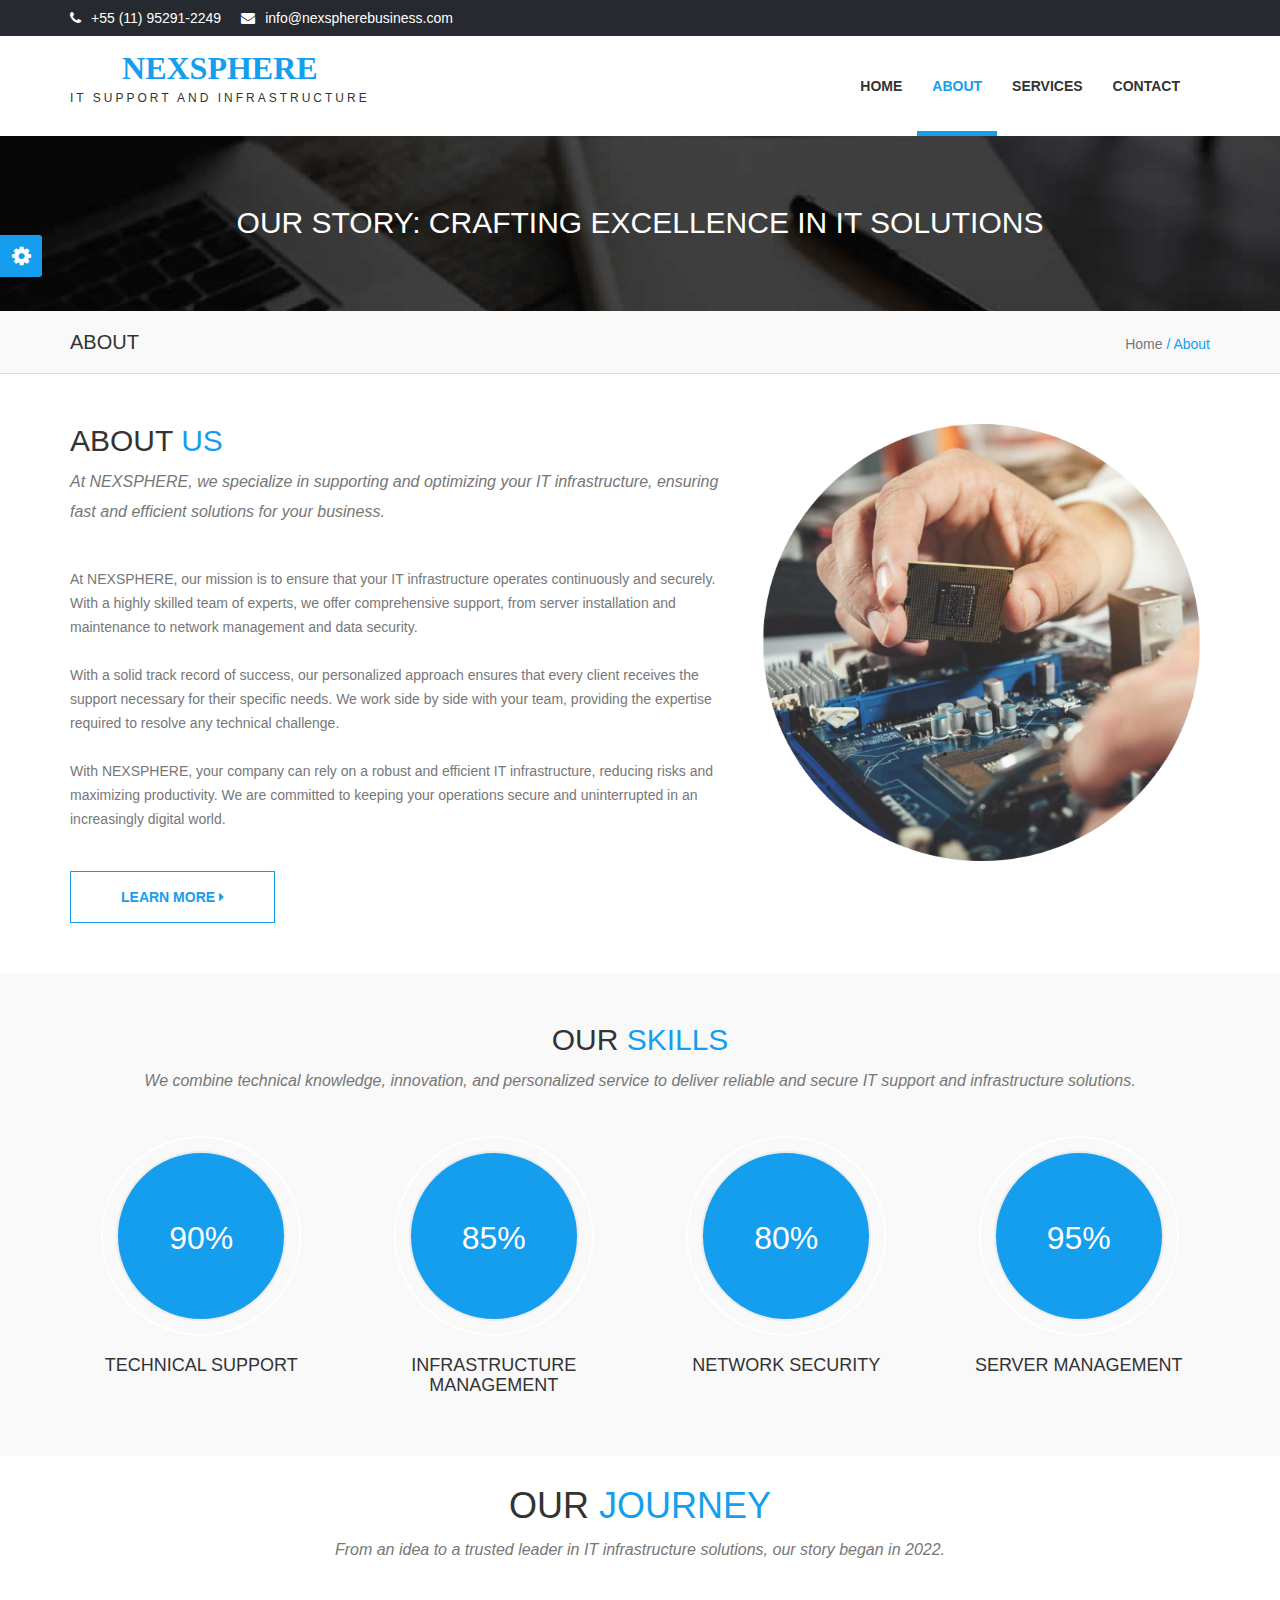
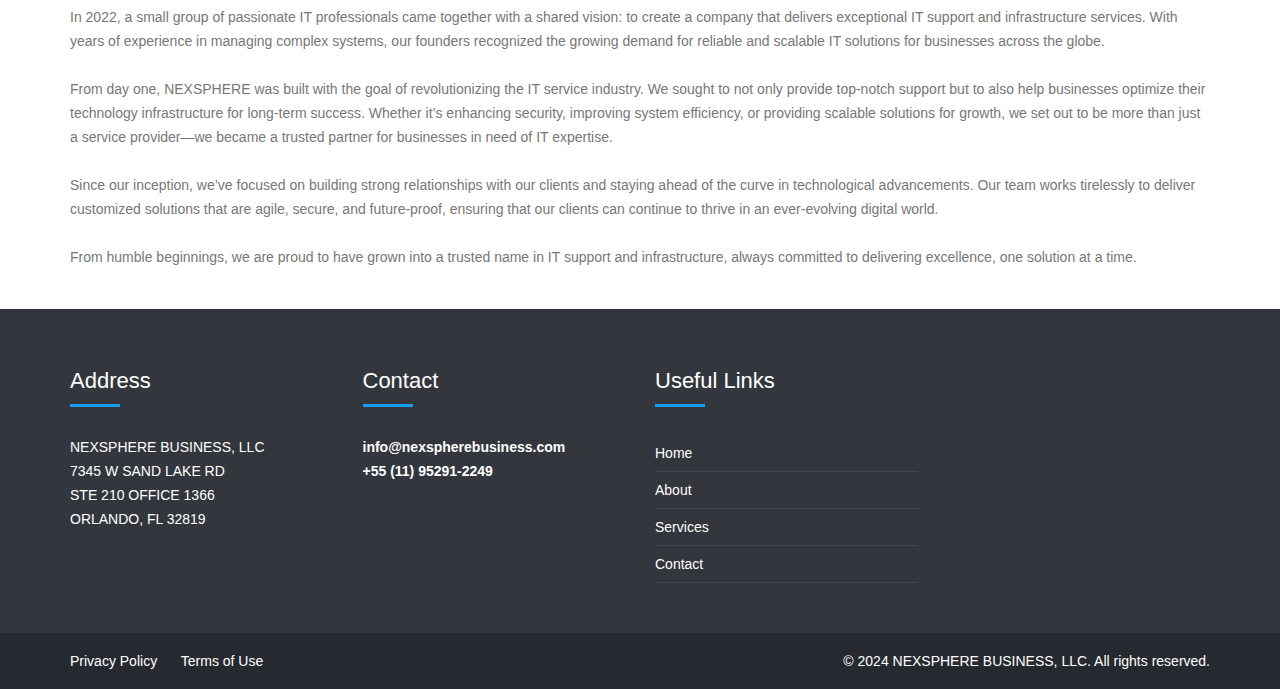
==== about.html @ b178da8b "Add files via upload" ====
<!DOCTYPE html>
<html>

<head>
    <meta charset="utf-8">
    <meta http-equiv="X-UA-Compatible" content="IE=edge">
    <title>About</title>
    <meta content="width=device-width, initial-scale=1, maximum-scale=1, user-scalable=no" name="viewport">
    <link rel="stylesheet" href="https://cdnjs.cloudflare.com/ajax/libs/font-awesome/4.5.0/css/font-awesome.min.css">
    <link rel="stylesheet" href="scss/main.css">
    <link rel="stylesheet" href="scss/skin.css">

    <script src="https://ajax.googleapis.com/ajax/libs/jquery/3.2.1/jquery.min.js"></script>
    <script src="http://netdna.bootstrapcdn.com/bootstrap/3.3.1/js/bootstrap.min.js"></script>
    <script src="./script/index.js"></script>

</head>

<body id="wrapper">

    <section id="top-header">
        <div class="container">
            <div class="row">
                <div class="col-md-6 col-sm-6 col-xs-12 top-header-links">
                    <ul class="contact_links">
                        <li><i class="fa fa-phone"></i><a href="#">+55 (11) 95291-2249</a></li>
                        <li><i class="fa fa-envelope"></i><a href="#">info@nexspherebusiness.com</a></li>
                    </ul>
                </div>
            </div>
        </div>
    </section>

    <header>
        <nav class="navbar navbar-inverse">
            <div class="container">
                <div class="navbar-header">
                    <button type="button" class="navbar-toggle collapsed" data-toggle="collapse" data-target="#navbar" aria-expanded="false" aria-controls="navbar">
                        <span class="sr-only">Toggle navigation</span>
                        <span class="icon-bar"></span>
                        <span class="icon-bar"></span>
                        <span class="icon-bar"></span>
                    </button>
                    <a class="navbar-brand" href="#">
                        <h1>NEXSPHERE</h1><span>IT Support and Infrastructure</span></a>
                </div>
                <div id="navbar" class="collapse navbar-collapse navbar-right">
                        <ul class="nav navbar-nav">
                            <li><a href="index.html">Home</a></li>
                            <li class="active"><a href="#">About</a></li>
                            <li><a href="services.html">Services</a></li>
                            <li><a href="contact.html">Contact</a></li>
                        </ul>
                </div>
            </div>
        </nav>
    </header>

    <section id="top_banner">
        <div class="banner">
            <div class="inner text-center">
                <h2>Our Story: Crafting Excellence in IT Solutions</h2>
            </div>
        </div>
        <div class="page_info">
            <div class="container">
                <div class="row">
                    <div class="col-md-8 col-sm-8 col-xs-6">
                        <h4>About</h4>
                    </div>
                    <div class="col-md-4 col-sm-4 col-xs-6" style="text-align:right;">Home<span class="sep"> / </span><span class="current"> About</span></div>
                </div>
            </div>
        </div>
    </section>

    <section id="about-page-section-3">
        <div class="container">
            <div class="row">
                <div class="col-xs-12 col-sm-6 col-md-6 col-lg-7 text-align">
                    <div class="section-heading">
                        <h2>About <span>Us</span></h2>
                        <p class="subheading">At NEXSPHERE, we specialize in supporting and optimizing your IT infrastructure, ensuring fast and efficient solutions for your business.</p>
                    </div>
                    <p>
                        At NEXSPHERE, our mission is to ensure that your IT infrastructure operates continuously and securely. With a highly skilled team of experts, we offer comprehensive support, from server installation and maintenance to network management and data security.

                        <br><br> With a solid track record of success, our personalized approach ensures that every client receives the support necessary for their specific needs. We work side by side with your team, providing the expertise required to resolve any technical challenge.

                        <br><br> With NEXSPHERE, your company can rely on a robust and efficient IT infrastructure, reducing risks and maximizing productivity. We are committed to keeping your operations secure and uninterrupted in an increasingly digital world.
                    </p>
                    <button type="button" class="btn btn-primary slide">Learn More <i class="fa fa-caret-right"></i></button>
                </div>
                <div class="col-xs-12 col-sm-6 col-md-6 col-lg-5">
                    <img height="" width="auto" src="img/keyboard.png" class="attachment-full img-responsive" alt="">
                </div>
            </div>
        </div>
    </section>

    <section id="skills">
        <div class="titlebar">
            <div class="container">
                <div class="row">
                    <div class="col-lg-12 xol-md-12 col-sm-12 col-xs-12">
                        <div class="section-heading text-center">
                            <h2>Our <span>Skills</span></h2>
                            <p class="subheading">We combine technical knowledge, innovation, and personalized service to deliver reliable and secure IT support and infrastructure solutions.</p>
                        </div>

                        <div class="row">
                            <div class="col-md-3 col-sm-6 col-xs-6 block mybox">
                                <div class="progress color progress-bar-1">
                                    <span class="progress-left">
                                        <span class="progress-bar"></span>
                                    </span>
                                    <span class="progress-right">
                                        <span class="progress-bar"></span>
                                    </span>
                                    <div class="progress-value">90%</div>
                                </div>
                                <div class="progress-title">
                                    <h5>Technical Support</h5>
                                </div>
                            </div>

                            <div class="col-md-3 col-sm-6 col-xs-6 block mybox">
                                <div class="progress color progress-bar-2">
                                    <span class="progress-left">
                                        <span class="progress-bar"></span>
                                    </span>
                                    <span class="progress-right">
                                        <span class="progress-bar"></span>
                                    </span>
                                    <div class="progress-value">85%</div>
                                </div>
                                <div class="progress-title">
                                    <h5>Infrastructure Management</h5>
                                </div>
                            </div>
                            <div class="col-md-3 col-sm-6 col-xs-6 block mybox">
                                <div class="progress color progress-bar-3">
                                    <span class="progress-left">
                                        <span class="progress-bar"></span>
                                    </span>
                                    <span class="progress-right">
                                        <span class="progress-bar"></span>
                                    </span>
                                    <div class="progress-value">80%</div>
                                </div>
                                <div class="progress-title">
                                    <h5>Network Security</h5>
                                </div>
                            </div>

                            <div class="col-md-3 col-sm-6 col-xs-6 block mybox">
                                <div class="progress color progress-bar-4">
                                    <span class="progress-left">
                                        <span class="progress-bar"></span>
                                    </span>
                                    <span class="progress-right">
                                        <span class="progress-bar"></span>
                                    </span>
                                    <div class="progress-value">95%</div>
                                </div>
                                <div class="progress-title">
                                    <h5>Server Management</h5>
                                </div>
                            </div>
                        </div>
                    </div>
                </div>
                <section id="our-journey">
                    <div class="container">
                        <div class="row">
                        </div>
                    </div>
                </section>
            </div>
        </div>
    </section>
	<section id="our-journey">
    <div class="container">
        <div class="row">
		<div class="col-lg-12 col-md-12 col-sm-12 col-xs-12" style="margin-top: 30px;">
			<div class="section-heading text-center">
				<h1>Our <span>Journey</span></h1>
				<p class="subheading">From an idea to a trusted leader in IT infrastructure solutions, our story began in 2022.</p>
			</div>
		</div>
        </div>
        <div class="row">
            <div class="col-md-12" style="margin-bottom: 30px;">
                <p>
                    In 2022, a small group of passionate IT professionals came together with a shared vision: to create a company that delivers exceptional IT support and infrastructure services. With years of experience in managing complex systems, our founders recognized the growing demand for reliable and scalable IT solutions for businesses across the globe.

                    <br><br> From day one, NEXSPHERE was built with the goal of revolutionizing the IT service industry. We sought to not only provide top-notch support but to also help businesses optimize their technology infrastructure for long-term success. Whether it’s enhancing security, improving system efficiency, or providing scalable solutions for growth, we set out to be more than just a service provider—we became a trusted partner for businesses in need of IT expertise.

                    <br><br> Since our inception, we’ve focused on building strong relationships with our clients and staying ahead of the curve in technological advancements. Our team works tirelessly to deliver customized solutions that are agile, secure, and future-proof, ensuring that our clients can continue to thrive in an ever-evolving digital world.

                    <br><br> From humble beginnings, we are proud to have grown into a trusted name in IT support and infrastructure, always committed to delivering excellence, one solution at a time.
                </p>
            </div>
        </div>
    </div>
</section>


    <section id="footer">
        <div class="container">
            <div class="row">
                <div class="col-md-3 col-sm-3 col-xs-12 block">
                    <div class="footer-block">
                        <h4>Address</h4>
                        <hr/>
                        <p>NEXSPHERE BUSINESS, LLC</br>7345 W SAND LAKE RD</br>
STE 210 OFFICE 1366</br>
ORLANDO, FL 32819

                        </p>
                    </div>
                </div>

                <div class="col-md-3 col-sm-3 col-xs-12 block">
                    <div class="footer-block">
                        <h4>Contact</h4>
                        <hr/>
                        <p><strong>info@nexspherebusiness.com </br>+55 (11) 95291-2249</strong></p>

                    </div>
                </div>
				
				<div class="col-md-3 col-sm-3 col-xs-12 block">
                    <div class="footer-block">
                        <h4>Useful Links</h4>
                        <hr/>
                        <ul class="footer-links">
                            <li><a href="#">Home</a></li>
                            <li><a href="#">About</a></li>
                            <li><a href="#">Services</a></li>
                            <li><a href="#">Contact</a></li>
                        </ul>
                    </div>
                </div>

            </div>
        </div>


    </section>

    <section id="bottom-footer">
        <div class="container">
            <div class="row">
                <div class="col-md-6 col-sm-6 col-xs-12 btm-footer-links">
                    <a href="privacy policy.html">Privacy Policy</a>
                    <a href="terms of use.html">Terms of Use</a>
                </div>
                <div class="col-md-6 col-sm-6 col-xs-12 copyright">
                    © 2024 NEXSPHERE BUSINESS, LLC. All rights reserved.
                </div>
            </div>
        </div>
    </section>

    <div id="panel">
        <div id="panel-admin">
            <div class="panel-admin-box">
                <div id="tootlbar_colors">
                    <button class="color" style="background-color:#1abac8;" onclick="mytheme(0)"></button>
                    <button class="color" style="background-color:#ff8a00;" onclick="mytheme(1)"> </button>
                    <button class="color" style="background-color:#b4de50;" onclick="mytheme(2)"> </button>
                    <button class="color" style="background-color:#e54e53;" onclick="mytheme(3)"> </button>
                    <button class="color" style="background-color:#1abc9c;" onclick="mytheme(4)"> </button>
                    <button class="color" style="background-color:#159eee;" onclick="mytheme(5)"> </button>
                </div>
            </div>

        </div>
        <a class="open" href="#"><span><i class="fa fa-gear fa-spin"></i></span></a>
    </div>

</body>

</html>
---- scss/skin.css ----
/******************* CYAN THEME *******************/
body.cyan span {
	color: #1abac8;
}
body.cyan .btn-primary {
	padding: 15px 50px;
	border-radius: 0px;
	font-weight: bold;
	text-transform: uppercase;
	color: #1abac8;
	background-color: #fff;
	border-color: #1abac8;
	background: none;
}
body.cyan .btn-primary:focus, body.cyan .btn-primary.focus {
	color: #1abac8;
	background-color: #e6e6e6;
	border-color: #0b5157;
}
body.cyan .btn-primary:hover {
	color: #1abac8;
	background-color: #e6e6e6;
	border-color: #138892;
}
body.cyan .btn-primary:active, body.cyan .btn-primary.active, .open > body.cyan .btn-primary.dropdown-toggle {
	color: #1abac8;
	background-color: #e6e6e6;
	border-color: #138892;
}
body.cyan .btn-primary:active:hover, body.cyan .btn-primary:active:focus, body.cyan .btn-primary:active.focus, body.cyan .btn-primary.active:hover, body.cyan .btn-primary.active:focus, body.cyan .btn-primary.active.focus, .open > body.cyan .btn-primary.dropdown-toggle:hover, .open > body.cyan .btn-primary.dropdown-toggle:focus, .open > body.cyan .btn-primary.dropdown-toggle.focus {
	color: #1abac8;
	background-color: #d4d4d4;
	border-color: #0b5157;
}
body.cyan .btn-primary:active, body.cyan .btn-primary.active, .open > body.cyan .btn-primary.dropdown-toggle {
	background-image: none;
}
body.cyan .btn-primary.disabled:hover, body.cyan .btn-primary.disabled:focus, body.cyan .btn-primary.disabled.focus, body.cyan .btn-primary[disabled]:hover, body.cyan .btn-primary[disabled]:focus, body.cyan .btn-primary[disabled].focus, fieldset[disabled] body.cyan .btn-primary:hover, fieldset[disabled] body.cyan .btn-primary:focus, fieldset[disabled] body.cyan .btn-primary.focus {
	background-color: #fff;
	border-color: #1abac8;
}
body.cyan .btn-primary .badge {
	color: #fff;
	background-color: #1abac8;
}
body.cyan .btn-primary:hover, body.cyan .btn-primary:focus, body.cyan .btn-primary:active {
	color: #fff;
	background-color: #1abac8;
	border-color: #1abac8;
	transition: 0.25s;
}
body.cyan .btn-primary:hover:focus, body.cyan .btn-primary:hover.focus, body.cyan .btn-primary:focus:focus, body.cyan .btn-primary:focus.focus, body.cyan .btn-primary:active:focus, body.cyan .btn-primary:active.focus {
	color: #fff;
	background-color: #14909b;
	border-color: #0b5157;
}
body.cyan .btn-primary:hover:hover, body.cyan .btn-primary:focus:hover, body.cyan .btn-primary:active:hover {
	color: #fff;
	background-color: #14909b;
	border-color: #138892;
}
body.cyan .btn-primary:hover:active, body.cyan .btn-primary:hover.active, .open > body.cyan .btn-primary:hover.dropdown-toggle, body.cyan .btn-primary:focus:active, body.cyan .btn-primary:focus.active, .open > body.cyan .btn-primary:focus.dropdown-toggle, body.cyan .btn-primary:active:active, body.cyan .btn-primary:active.active, .open > body.cyan .btn-primary:active.dropdown-toggle {
	color: #fff;
	background-color: #14909b;
	border-color: #138892;
}
body.cyan .btn-primary:hover:active:hover, body.cyan .btn-primary:hover:active:focus, body.cyan .btn-primary:hover:active.focus, body.cyan .btn-primary:hover.active:hover, body.cyan .btn-primary:hover.active:focus, body.cyan .btn-primary:hover.active.focus, .open > body.cyan .btn-primary:hover.dropdown-toggle:hover, .open > body.cyan .btn-primary:hover.dropdown-toggle:focus, .open > body.cyan .btn-primary:hover.dropdown-toggle.focus, body.cyan .btn-primary:focus:active:hover, body.cyan .btn-primary:focus:active:focus, body.cyan .btn-primary:focus:active.focus, body.cyan .btn-primary:focus.active:hover, body.cyan .btn-primary:focus.active:focus, body.cyan .btn-primary:focus.active.focus, .open > body.cyan .btn-primary:focus.dropdown-toggle:hover, .open > body.cyan .btn-primary:focus.dropdown-toggle:focus, .open > body.cyan .btn-primary:focus.dropdown-toggle.focus, body.cyan .btn-primary:active:active:hover, body.cyan .btn-primary:active:active:focus, body.cyan .btn-primary:active:active.focus, body.cyan .btn-primary:active.active:hover, body.cyan .btn-primary:active.active:focus, body.cyan .btn-primary:active.active.focus, .open > body.cyan .btn-primary:active.dropdown-toggle:hover, .open > body.cyan .btn-primary:active.dropdown-toggle:focus, .open > body.cyan .btn-primary:active.dropdown-toggle.focus {
	color: #fff;
	background-color: #10737b;
	border-color: #0b5157;
}
body.cyan .btn-primary:hover:active, body.cyan .btn-primary:hover.active, .open > body.cyan .btn-primary:hover.dropdown-toggle, body.cyan .btn-primary:focus:active, body.cyan .btn-primary:focus.active, .open > body.cyan .btn-primary:focus.dropdown-toggle, body.cyan .btn-primary:active:active, body.cyan .btn-primary:active.active, .open > body.cyan .btn-primary:active.dropdown-toggle {
	background-image: none;
}
body.cyan .btn-primary:hover.disabled:hover, body.cyan .btn-primary:hover.disabled:focus, body.cyan .btn-primary:hover.disabled.focus, body.cyan .btn-primary:hover[disabled]:hover, body.cyan .btn-primary:hover[disabled]:focus, body.cyan .btn-primary:hover[disabled].focus, fieldset[disabled] body.cyan .btn-primary:hover:hover, fieldset[disabled] body.cyan .btn-primary:hover:focus, fieldset[disabled] body.cyan .btn-primary:hover.focus, body.cyan .btn-primary:focus.disabled:hover, body.cyan .btn-primary:focus.disabled:focus, body.cyan .btn-primary:focus.disabled.focus, body.cyan .btn-primary:focus[disabled]:hover, body.cyan .btn-primary:focus[disabled]:focus, body.cyan .btn-primary:focus[disabled].focus, fieldset[disabled] body.cyan .btn-primary:focus:hover, fieldset[disabled] body.cyan .btn-primary:focus:focus, fieldset[disabled] body.cyan .btn-primary:focus.focus, body.cyan .btn-primary:active.disabled:hover, body.cyan .btn-primary:active.disabled:focus, body.cyan .btn-primary:active.disabled.focus, body.cyan .btn-primary:active[disabled]:hover, body.cyan .btn-primary:active[disabled]:focus, body.cyan .btn-primary:active[disabled].focus, fieldset[disabled] body.cyan .btn-primary:active:hover, fieldset[disabled] body.cyan .btn-primary:active:focus, fieldset[disabled] body.cyan .btn-primary:active.focus {
	background-color: #1abac8;
	border-color: #1abac8;
}
body.cyan .btn-primary:hover .badge, body.cyan .btn-primary:focus .badge, body.cyan .btn-primary:active .badge {
	color: #1abac8;
	background-color: #fff;
}
body.cyan .btn-primary:hover:hover, body.cyan .btn-primary:hover:focus, body.cyan .btn-primary:hover.focus, body.cyan .btn-primary:focus:hover, body.cyan .btn-primary:focus:focus, body.cyan .btn-primary:focus.focus, body.cyan .btn-primary:active:hover, body.cyan .btn-primary:active:focus, body.cyan .btn-primary:active.focus {
	color: #fff;
	text-decoration: none;
}
body.cyan .btn-primary:hover i, body.cyan .btn-primary:focus i, body.cyan .btn-primary:active i {
	color: #fff;
}
body.cyan .btn-default {
	padding: 15px 50px;
	border-radius: 0px;
	font-weight: bold;
	text-transform: uppercase;
	color: #fff;
	background-color: #1abac8;
	border-color: #1abac8;
}
body.cyan .btn-default:focus, body.cyan .btn-default.focus {
	color: #fff;
	background-color: #14909b;
	border-color: #0b5157;
}
body.cyan .btn-default:hover {
	color: #fff;
	background-color: #14909b;
	border-color: #138892;
}
body.cyan .btn-default:active, body.cyan .btn-default.active, .open > body.cyan .btn-default.dropdown-toggle {
	color: #fff;
	background-color: #14909b;
	border-color: #138892;
}
body.cyan .btn-default:active:hover, body.cyan .btn-default:active:focus, body.cyan .btn-default:active.focus, body.cyan .btn-default.active:hover, body.cyan .btn-default.active:focus, body.cyan .btn-default.active.focus, .open > body.cyan .btn-default.dropdown-toggle:hover, .open > body.cyan .btn-default.dropdown-toggle:focus, .open > body.cyan .btn-default.dropdown-toggle.focus {
	color: #fff;
	background-color: #10737b;
	border-color: #0b5157;
}
body.cyan .btn-default:active, body.cyan .btn-default.active, .open > body.cyan .btn-default.dropdown-toggle {
	background-image: none;
}
body.cyan .btn-default.disabled:hover, body.cyan .btn-default.disabled:focus, body.cyan .btn-default.disabled.focus, body.cyan .btn-default[disabled]:hover, body.cyan .btn-default[disabled]:focus, body.cyan .btn-default[disabled].focus, fieldset[disabled] body.cyan .btn-default:hover, fieldset[disabled] body.cyan .btn-default:focus, fieldset[disabled] body.cyan .btn-default.focus {
	background-color: #1abac8;
	border-color: #1abac8;
}
body.cyan .btn-default .badge {
	color: #1abac8;
	background-color: #fff;
}
body.cyan .btn-default i {
	color: #fff;
}
body.cyan .btn-default:hover {
	color: #fff;
	background-color: #1abac8;
	border-color: #1abac8;
	transition: 0.25s;
}
body.cyan .btn-default:hover:focus, body.cyan .btn-default:hover.focus {
	color: #fff;
	background-color: #14909b;
	border-color: #0b5157;
}
body.cyan .btn-default:hover:hover {
	color: #fff;
	background-color: #14909b;
	border-color: #138892;
}
body.cyan .btn-default:hover:active, body.cyan .btn-default:hover.active, .open > body.cyan .btn-default:hover.dropdown-toggle {
	color: #fff;
	background-color: #14909b;
	border-color: #138892;
}
body.cyan .btn-default:hover:active:hover, body.cyan .btn-default:hover:active:focus, body.cyan .btn-default:hover:active.focus, body.cyan .btn-default:hover.active:hover, body.cyan .btn-default:hover.active:focus, body.cyan .btn-default:hover.active.focus, .open > body.cyan .btn-default:hover.dropdown-toggle:hover, .open > body.cyan .btn-default:hover.dropdown-toggle:focus, .open > body.cyan .btn-default:hover.dropdown-toggle.focus {
	color: #fff;
	background-color: #10737b;
	border-color: #0b5157;
}
body.cyan .btn-default:hover:active, body.cyan .btn-default:hover.active, .open > body.cyan .btn-default:hover.dropdown-toggle {
	background-image: none;
}
body.cyan .btn-default:hover.disabled:hover, body.cyan .btn-default:hover.disabled:focus, body.cyan .btn-default:hover.disabled.focus, body.cyan .btn-default:hover[disabled]:hover, body.cyan .btn-default:hover[disabled]:focus, body.cyan .btn-default:hover[disabled].focus, fieldset[disabled] body.cyan .btn-default:hover:hover, fieldset[disabled] body.cyan .btn-default:hover:focus, fieldset[disabled] body.cyan .btn-default:hover.focus {
	background-color: #1abac8;
	border-color: #1abac8;
}
body.cyan .btn-default:hover .badge {
	color: #1abac8;
	background-color: #fff;
}
body.cyan .btn-default:hover:hover, body.cyan .btn-default:hover:focus, body.cyan .btn-default:hover.focus {
	color: #777777;
	text-decoration: none;
}
body.cyan .btn-default:hover i {
	color: #777777;
}
body.cyan .fillbtn:hover, body.cyan .fillbtn:focus {
	box-shadow: inset 0 0 0 2em #1abac8;
}
body.cyan .slide:hover, body.cyan .slide:focus {
	box-shadow: inset 15.5em 0 0 0 #1abac8;
}
body.cyan .btn-primary:focus, body.cyan .btn-primary.focus {
	color: #fff;
	background-color: #1abac8;
	border-color: #1abac8;
}
body.cyan #top-header ul.contact_links a:hover {
	color: #1abac8;
}
body.cyan #top-header ul.social_links i:hover {
	color: #1abac8;
}
body.cyan .navbar-brand h1 {
	color: #1abac8 !important;
}
body.cyan .navbar-brand span {
	color: #333333 !important;
}
body.cyan .navbar-inverse .navbar-toggle:hover, body.cyan .navbar-inverse .navbar-toggle:focus {
	background-color: #fff;
}
body.cyan .navbar-inverse .navbar-toggle {
	border-color: #1abac8;
}
body.cyan .navbar-inverse .navbar-toggle .icon-bar {
	background-color: #1abac8;
}
body.cyan i {
	color: #1abac8;
}
body.cyan .btn-default:hover {
	color: #fff;
	background-color: #1abac8;
	border-color: #1abac8;
}
body.cyan .btn-default:hover:focus, body.cyan .btn-default:hover.focus {
	color: #fff;
	background-color: #14909b;
	border-color: #0b5157;
}
body.cyan .btn-default:hover:hover {
	color: #fff;
	background-color: #14909b;
	border-color: #138892;
}
body.cyan .btn-default:hover:active, body.cyan .btn-default:hover.active, .open > body.cyan .btn-default:hover.dropdown-toggle {
	color: #fff;
	background-color: #14909b;
	border-color: #138892;
}
body.cyan .btn-default:hover:active:hover, body.cyan .btn-default:hover:active:focus, body.cyan .btn-default:hover:active.focus, body.cyan .btn-default:hover.active:hover, body.cyan .btn-default:hover.active:focus, body.cyan .btn-default:hover.active.focus, .open > body.cyan .btn-default:hover.dropdown-toggle:hover, .open > body.cyan .btn-default:hover.dropdown-toggle:focus, .open > body.cyan .btn-default:hover.dropdown-toggle.focus {
	color: #fff;
	background-color: #10737b;
	border-color: #0b5157;
}
body.cyan .btn-default:hover:active, body.cyan .btn-default:hover.active, .open > body.cyan .btn-default:hover.dropdown-toggle {
	background-image: none;
}
body.cyan .btn-default:hover.disabled:hover, body.cyan .btn-default:hover.disabled:focus, body.cyan .btn-default:hover.disabled.focus, body.cyan .btn-default:hover[disabled]:hover, body.cyan .btn-default:hover[disabled]:focus, body.cyan .btn-default:hover[disabled].focus, fieldset[disabled] body.cyan .btn-default:hover:hover, fieldset[disabled] body.cyan .btn-default:hover:focus, fieldset[disabled] body.cyan .btn-default:hover.focus {
	background-color: #1abac8;
	border-color: #1abac8;
}
body.cyan .btn-default:hover .badge {
	color: #1abac8;
	background-color: #fff;
}
body.cyan .btn-default:hover:hover, body.cyan .btn-default:hover:focus, body.cyan .btn-default:hover.focus {
	color: #777777;
	background-color: #1abac8;
	text-decoration: none;
}
body.cyan .btn-primary:hover, body.cyan .btn-primary:focus, body.cyan .btn-primary:active {
	color: #fff;
	background-color: #1abac8;
	border-color: #1abac8;
}
body.cyan .btn-primary:hover:focus, body.cyan .btn-primary:hover.focus, body.cyan .btn-primary:focus:focus, body.cyan .btn-primary:focus.focus, body.cyan .btn-primary:active:focus, body.cyan .btn-primary:active.focus {
	color: #fff;
	background-color: #14909b;
	border-color: #0b5157;
}
body.cyan .btn-primary:hover:hover, body.cyan .btn-primary:focus:hover, body.cyan .btn-primary:active:hover {
	color: #fff;
	background-color: #14909b;
	border-color: #138892;
}
body.cyan .btn-primary:hover:active, body.cyan .btn-primary:hover.active, .open > body.cyan .btn-primary:hover.dropdown-toggle, body.cyan .btn-primary:focus:active, body.cyan .btn-primary:focus.active, .open > body.cyan .btn-primary:focus.dropdown-toggle, body.cyan .btn-primary:active:active, body.cyan .btn-primary:active.active, .open > body.cyan .btn-primary:active.dropdown-toggle {
	color: #fff;
	background-color: #14909b;
	border-color: #138892;
}
body.cyan .btn-primary:hover:active:hover, body.cyan .btn-primary:hover:active:focus, body.cyan .btn-primary:hover:active.focus, body.cyan .btn-primary:hover.active:hover, body.cyan .btn-primary:hover.active:focus, body.cyan .btn-primary:hover.active.focus, .open > body.cyan .btn-primary:hover.dropdown-toggle:hover, .open > body.cyan .btn-primary:hover.dropdown-toggle:focus, .open > body.cyan .btn-primary:hover.dropdown-toggle.focus, body.cyan .btn-primary:focus:active:hover, body.cyan .btn-primary:focus:active:focus, body.cyan .btn-primary:focus:active.focus, body.cyan .btn-primary:focus.active:hover, body.cyan .btn-primary:focus.active:focus, body.cyan .btn-primary:focus.active.focus, .open > body.cyan .btn-primary:focus.dropdown-toggle:hover, .open > body.cyan .btn-primary:focus.dropdown-toggle:focus, .open > body.cyan .btn-primary:focus.dropdown-toggle.focus, body.cyan .btn-primary:active:active:hover, body.cyan .btn-primary:active:active:focus, body.cyan .btn-primary:active:active.focus, body.cyan .btn-primary:active.active:hover, body.cyan .btn-primary:active.active:focus, body.cyan .btn-primary:active.active.focus, .open > body.cyan .btn-primary:active.dropdown-toggle:hover, .open > body.cyan .btn-primary:active.dropdown-toggle:focus, .open > body.cyan .btn-primary:active.dropdown-toggle.focus {
	color: #fff;
	background-color: #10737b;
	border-color: #0b5157;
}
body.cyan .btn-primary:hover:active, body.cyan .btn-primary:hover.active, .open > body.cyan .btn-primary:hover.dropdown-toggle, body.cyan .btn-primary:focus:active, body.cyan .btn-primary:focus.active, .open > body.cyan .btn-primary:focus.dropdown-toggle, body.cyan .btn-primary:active:active, body.cyan .btn-primary:active.active, .open > body.cyan .btn-primary:active.dropdown-toggle {
	background-image: none;
}
body.cyan .btn-primary:hover.disabled:hover, body.cyan .btn-primary:hover.disabled:focus, body.cyan .btn-primary:hover.disabled.focus, body.cyan .btn-primary:hover[disabled]:hover, body.cyan .btn-primary:hover[disabled]:focus, body.cyan .btn-primary:hover[disabled].focus, fieldset[disabled] body.cyan .btn-primary:hover:hover, fieldset[disabled] body.cyan .btn-primary:hover:focus, fieldset[disabled] body.cyan .btn-primary:hover.focus, body.cyan .btn-primary:focus.disabled:hover, body.cyan .btn-primary:focus.disabled:focus, body.cyan .btn-primary:focus.disabled.focus, body.cyan .btn-primary:focus[disabled]:hover, body.cyan .btn-primary:focus[disabled]:focus, body.cyan .btn-primary:focus[disabled].focus, fieldset[disabled] body.cyan .btn-primary:focus:hover, fieldset[disabled] body.cyan .btn-primary:focus:focus, fieldset[disabled] body.cyan .btn-primary:focus.focus, body.cyan .btn-primary:active.disabled:hover, body.cyan .btn-primary:active.disabled:focus, body.cyan .btn-primary:active.disabled.focus, body.cyan .btn-primary:active[disabled]:hover, body.cyan .btn-primary:active[disabled]:focus, body.cyan .btn-primary:active[disabled].focus, fieldset[disabled] body.cyan .btn-primary:active:hover, fieldset[disabled] body.cyan .btn-primary:active:focus, fieldset[disabled] body.cyan .btn-primary:active.focus {
	background-color: #1abac8;
	border-color: #1abac8;
}
body.cyan .btn-primary:hover .badge, body.cyan .btn-primary:focus .badge, body.cyan .btn-primary:active .badge {
	color: #1abac8;
	background-color: #fff;
}
body.cyan .btn-primary:hover:hover, body.cyan .btn-primary:hover:focus, body.cyan .btn-primary:hover.focus, body.cyan .btn-primary:focus:hover, body.cyan .btn-primary:focus:focus, body.cyan .btn-primary:focus.focus, body.cyan .btn-primary:active:hover, body.cyan .btn-primary:active:focus, body.cyan .btn-primary:active.focus {
	color: #fff;
	background-color: #1abac8;
	border-color: #1abac8;
	text-decoration: none;
}
body.cyan .section-heading span {
	color: #1abac8;
}
body.cyan .navbar-inverse .navbar-nav > li > a:hover, body.cyan .navbar-inverse .navbar-nav > li > a:focus {
	color: #1abac8;
	background-color: transparent;
	border-bottom-width: 5px;
	border-bottom-style: solid;
	border-bottom-color: #1abac8;
}
body.cyan .navbar-inverse .navbar-nav > .active > a, body.cyan .navbar-inverse .navbar-nav > .active > a:hover, body.cyan .navbar-inverse .navbar-nav > .active > a:focus {
	color: #1abac8;
	background-color: transparent;
	border-bottom-width: 5px;
	border-bottom-style: solid;
	border-bottom-color: #1abac8;
}
body.cyan #myCarousel .carousel-indicators .active {
	background-color: #1abac8;
	border-color: #1abac8;
}
body.cyan #features a.readmore {
	color: #1abac8;
	font-weight: bold;
	text-transform: uppercase;
}
body.cyan #process .process-block:hover .process-icon {
	background-color: #1abac8;
}
body.cyan #process .process-block:hover .process-icon-holder {
	border-color: #1abac8;
}
body.cyan #process .process-block:hover .process-border {
	border: 20px solid rgba(26, 186, 200, 0.2);
}
body.cyan #testimonial .user-info {
	display: inline-block;
}
body.cyan #testimonial .user-info p {
	color: #1abac8;
}
body.cyan #footer a:hover {
	color: #1abac8;
}
body.cyan #footer a:hover i {
	color: #1abac8;
}
body.cyan #footer .footer-block hr {
	background-color: #1abac8;
	width: 50px;
	height: 3px;
	border-top: 1px solid #34363e;
	margin-top: 0px;
	display: inline-block;
}
body.cyan #bottom-footer .copyright a {
	color: #1abac8;
}
body.cyan #bottom-footer .copyright a:hover {
	text-decoration: underline;
}
body.cyan #bottom-footer a:hover {
	color: #1abac8;
}
body.cyan #panel .open {
	background-color: #1abac8;
	display: block;
	width: 42px;
	border-radius: 0 3px 3px 0;
	height: 42px;
	float: right;
	font-size: 22px;
	top: 60px;
	right: -42px;
	z-index: 1000;
	position: absolute;
}
body.cyan #skills .progress.color .progress-bar {
	border-color: #1abac8;
}
body.cyan #skills .progress.color .progress-value {
	color: #fff;
	background-color: #1abac8;
}
body.cyan #skills .progress.progress-bar-1 .progress-left .progress-bar {
	animation: loading-2 1.5s linear forwards 1.8s;
}
body.cyan #skills .progress.progress-bar-2 .progress-left .progress-bar {
	animation: loading-3 1s linear forwards 1.8s;
}
body.cyan #skills .progress.progress-bar-3 .progress-left .progress-bar {
	animation: loading-4 0.4s linear forwards 1.8s;
}
body.cyan #skills .progress.progress-bar-4 .progress-left .progress-bar {
	animation: loading-5 1.2s linear forwards 1.8s;
}
body.cyan #team-member .qodef-circle-animate {
	background-color: #1abac8;
}
body.cyan #portfolio .portfolio-hover {
	background-color: #1abac8;
}
body.cyan #contact-page .submit-button {
	background: #1abac8;
}
body.cyan #faq .icon-circle {
	background: #1abac8;
}
body.cyan #faq .panel-title a:hover, body.cyan #faq .panel-title a:active {
	color: #1abac8;
}
body.cyan #features-page .iconbox-style.icon-color i.boxicon {
	color: #1abac8;
}
body.cyan #features-page .right-background {
	background-color: #1abac8;
}
body.cyan #features-page .right-background:before {
	right: -999em;
	background: #1abac8;
	content: '';
	display: block;
	position: absolute;
	width: 999em;
	top: 0;
	bottom: 0;
}
body.cyan #features-page .flip .icon-color.card .back {
	background: #1abac8;
}
body.cyan #features-page .divider5 {
	border-bottom-color: #1abac8;
}
body.cyan #features-page .feature-section-3-left {
	color: #1abac8;
}
body.cyan #features-page .feature-section-3-left h1 {
	color: #1abac8;
}
body.cyan #features-page .feature-section-3-right {
	background-color: #1abac8;
}
body.cyan #features-page .pricing-plan-2 {
	background-color: #1abac8;
}
body.cyan #features-page hr {
	background-color: #1abac8;
}
body.cyan #features-page .right-section {
	background-color: #1abac8;
}
body.cyan #login-reg .form-box .btn {
	background-color: #1abac8;
}
/******************* BLUE THEME *******************/
body.blue span {
	color: #159eee;
}
body.blue .btn-primary {
	padding: 15px 50px;
	border-radius: 0px;
	font-weight: bold;
	text-transform: uppercase;
	color: #159eee;
	background-color: #fff;
	border-color: #159eee;
	background: none;
}
body.blue .btn-primary:focus, body.blue .btn-primary.focus {
	color: #159eee;
	background-color: #e6e6e6;
	border-color: #09517b;
}
body.blue .btn-primary:hover {
	color: #159eee;
	background-color: #e6e6e6;
	border-color: #0d79b8;
}
body.blue .btn-primary:active, body.blue .btn-primary.active, .open > body.blue .btn-primary.dropdown-toggle {
	color: #159eee;
	background-color: #e6e6e6;
	border-color: #0d79b8;
}
body.blue .btn-primary:active:hover, body.blue .btn-primary:active:focus, body.blue .btn-primary:active.focus, body.blue .btn-primary.active:hover, body.blue .btn-primary.active:focus, body.blue .btn-primary.active.focus, .open > body.blue .btn-primary.dropdown-toggle:hover, .open > body.blue .btn-primary.dropdown-toggle:focus, .open > body.blue .btn-primary.dropdown-toggle.focus {
	color: #159eee;
	background-color: #d4d4d4;
	border-color: #09517b;
}
body.blue .btn-primary:active, body.blue .btn-primary.active, .open > body.blue .btn-primary.dropdown-toggle {
	background-image: none;
}
body.blue .btn-primary.disabled:hover, body.blue .btn-primary.disabled:focus, body.blue .btn-primary.disabled.focus, body.blue .btn-primary[disabled]:hover, body.blue .btn-primary[disabled]:focus, body.blue .btn-primary[disabled].focus, fieldset[disabled] body.blue .btn-primary:hover, fieldset[disabled] body.blue .btn-primary:focus, fieldset[disabled] body.blue .btn-primary.focus {
	background-color: #fff;
	border-color: #159eee;
}
body.blue .btn-primary .badge {
	color: #fff;
	background-color: #159eee;
}
body.blue .btn-primary:hover, body.blue .btn-primary:focus, body.blue .btn-primary:active {
	color: #fff;
	background-color: #159eee;
	border-color: #159eee;
	transition: 0.25s;
}
body.blue .btn-primary:hover:focus, body.blue .btn-primary:hover.focus, body.blue .btn-primary:focus:focus, body.blue .btn-primary:focus.focus, body.blue .btn-primary:active:focus, body.blue .btn-primary:active.focus {
	color: #fff;
	background-color: #0e80c2;
	border-color: #09517b;
}
body.blue .btn-primary:hover:hover, body.blue .btn-primary:focus:hover, body.blue .btn-primary:active:hover {
	color: #fff;
	background-color: #0e80c2;
	border-color: #0d79b8;
}
body.blue .btn-primary:hover:active, body.blue .btn-primary:hover.active, .open > body.blue .btn-primary:hover.dropdown-toggle, body.blue .btn-primary:focus:active, body.blue .btn-primary:focus.active, .open > body.blue .btn-primary:focus.dropdown-toggle, body.blue .btn-primary:active:active, body.blue .btn-primary:active.active, .open > body.blue .btn-primary:active.dropdown-toggle {
	color: #fff;
	background-color: #0e80c2;
	border-color: #0d79b8;
}
body.blue .btn-primary:hover:active:hover, body.blue .btn-primary:hover:active:focus, body.blue .btn-primary:hover:active.focus, body.blue .btn-primary:hover.active:hover, body.blue .btn-primary:hover.active:focus, body.blue .btn-primary:hover.active.focus, .open > body.blue .btn-primary:hover.dropdown-toggle:hover, .open > body.blue .btn-primary:hover.dropdown-toggle:focus, .open > body.blue .btn-primary:hover.dropdown-toggle.focus, body.blue .btn-primary:focus:active:hover, body.blue .btn-primary:focus:active:focus, body.blue .btn-primary:focus:active.focus, body.blue .btn-primary:focus.active:hover, body.blue .btn-primary:focus.active:focus, body.blue .btn-primary:focus.active.focus, .open > body.blue .btn-primary:focus.dropdown-toggle:hover, .open > body.blue .btn-primary:focus.dropdown-toggle:focus, .open > body.blue .btn-primary:focus.dropdown-toggle.focus, body.blue .btn-primary:active:active:hover, body.blue .btn-primary:active:active:focus, body.blue .btn-primary:active:active.focus, body.blue .btn-primary:active.active:hover, body.blue .btn-primary:active.active:focus, body.blue .btn-primary:active.active.focus, .open > body.blue .btn-primary:active.dropdown-toggle:hover, .open > body.blue .btn-primary:active.dropdown-toggle:focus, .open > body.blue .btn-primary:active.dropdown-toggle.focus {
	color: #fff;
	background-color: #0c6aa1;
	border-color: #09517b;
}
body.blue .btn-primary:hover:active, body.blue .btn-primary:hover.active, .open > body.blue .btn-primary:hover.dropdown-toggle, body.blue .btn-primary:focus:active, body.blue .btn-primary:focus.active, .open > body.blue .btn-primary:focus.dropdown-toggle, body.blue .btn-primary:active:active, body.blue .btn-primary:active.active, .open > body.blue .btn-primary:active.dropdown-toggle {
	background-image: none;
}
body.blue .btn-primary:hover.disabled:hover, body.blue .btn-primary:hover.disabled:focus, body.blue .btn-primary:hover.disabled.focus, body.blue .btn-primary:hover[disabled]:hover, body.blue .btn-primary:hover[disabled]:focus, body.blue .btn-primary:hover[disabled].focus, fieldset[disabled] body.blue .btn-primary:hover:hover, fieldset[disabled] body.blue .btn-primary:hover:focus, fieldset[disabled] body.blue .btn-primary:hover.focus, body.blue .btn-primary:focus.disabled:hover, body.blue .btn-primary:focus.disabled:focus, body.blue .btn-primary:focus.disabled.focus, body.blue .btn-primary:focus[disabled]:hover, body.blue .btn-primary:focus[disabled]:focus, body.blue .btn-primary:focus[disabled].focus, fieldset[disabled] body.blue .btn-primary:focus:hover, fieldset[disabled] body.blue .btn-primary:focus:focus, fieldset[disabled] body.blue .btn-primary:focus.focus, body.blue .btn-primary:active.disabled:hover, body.blue .btn-primary:active.disabled:focus, body.blue .btn-primary:active.disabled.focus, body.blue .btn-primary:active[disabled]:hover, body.blue .btn-primary:active[disabled]:focus, body.blue .btn-primary:active[disabled].focus, fieldset[disabled] body.blue .btn-primary:active:hover, fieldset[disabled] body.blue .btn-primary:active:focus, fieldset[disabled] body.blue .btn-primary:active.focus {
	background-color: #159eee;
	border-color: #159eee;
}
body.blue .btn-primary:hover .badge, body.blue .btn-primary:focus .badge, body.blue .btn-primary:active .badge {
	color: #159eee;
	background-color: #fff;
}
body.blue .btn-primary:hover:hover, body.blue .btn-primary:hover:focus, body.blue .btn-primary:hover.focus, body.blue .btn-primary:focus:hover, body.blue .btn-primary:focus:focus, body.blue .btn-primary:focus.focus, body.blue .btn-primary:active:hover, body.blue .btn-primary:active:focus, body.blue .btn-primary:active.focus {
	color: #fff;
	text-decoration: none;
}
body.blue .btn-primary:hover i, body.blue .btn-primary:focus i, body.blue .btn-primary:active i {
	color: #fff;
}
body.blue .btn-default {
	padding: 15px 50px;
	border-radius: 0px;
	font-weight: bold;
	text-transform: uppercase;
	color: #fff;
	background-color: #159eee;
	border-color: #159eee;
}
body.blue .btn-default:focus, body.blue .btn-default.focus {
	color: #fff;
	background-color: #0e80c2;
	border-color: #09517b;
}
body.blue .btn-default:hover {
	color: #fff;
	background-color: #0e80c2;
	border-color: #0d79b8;
}
body.blue .btn-default:active, body.blue .btn-default.active, .open > body.blue .btn-default.dropdown-toggle {
	color: #fff;
	background-color: #0e80c2;
	border-color: #0d79b8;
}
body.blue .btn-default:active:hover, body.blue .btn-default:active:focus, body.blue .btn-default:active.focus, body.blue .btn-default.active:hover, body.blue .btn-default.active:focus, body.blue .btn-default.active.focus, .open > body.blue .btn-default.dropdown-toggle:hover, .open > body.blue .btn-default.dropdown-toggle:focus, .open > body.blue .btn-default.dropdown-toggle.focus {
	color: #fff;
	background-color: #0c6aa1;
	border-color: #09517b;
}
body.blue .btn-default:active, body.blue .btn-default.active, .open > body.blue .btn-default.dropdown-toggle {
	background-image: none;
}
body.blue .btn-default.disabled:hover, body.blue .btn-default.disabled:focus, body.blue .btn-default.disabled.focus, body.blue .btn-default[disabled]:hover, body.blue .btn-default[disabled]:focus, body.blue .btn-default[disabled].focus, fieldset[disabled] body.blue .btn-default:hover, fieldset[disabled] body.blue .btn-default:focus, fieldset[disabled] body.blue .btn-default.focus {
	background-color: #159eee;
	border-color: #159eee;
}
body.blue .btn-default .badge {
	color: #159eee;
	background-color: #fff;
}
body.blue .btn-default i {
	color: #fff;
}
body.blue .btn-default:hover {
	color: #fff;
	background-color: #159eee;
	border-color: #159eee;
	transition: 0.25s;
}
body.blue .btn-default:hover:focus, body.blue .btn-default:hover.focus {
	color: #fff;
	background-color: #0e80c2;
	border-color: #09517b;
}
body.blue .btn-default:hover:hover {
	color: #fff;
	background-color: #0e80c2;
	border-color: #0d79b8;
}
body.blue .btn-default:hover:active, body.blue .btn-default:hover.active, .open > body.blue .btn-default:hover.dropdown-toggle {
	color: #fff;
	background-color: #0e80c2;
	border-color: #0d79b8;
}
body.blue .btn-default:hover:active:hover, body.blue .btn-default:hover:active:focus, body.blue .btn-default:hover:active.focus, body.blue .btn-default:hover.active:hover, body.blue .btn-default:hover.active:focus, body.blue .btn-default:hover.active.focus, .open > body.blue .btn-default:hover.dropdown-toggle:hover, .open > body.blue .btn-default:hover.dropdown-toggle:focus, .open > body.blue .btn-default:hover.dropdown-toggle.focus {
	color: #fff;
	background-color: #0c6aa1;
	border-color: #09517b;
}
body.blue .btn-default:hover:active, body.blue .btn-default:hover.active, .open > body.blue .btn-default:hover.dropdown-toggle {
	background-image: none;
}
body.blue .btn-default:hover.disabled:hover, body.blue .btn-default:hover.disabled:focus, body.blue .btn-default:hover.disabled.focus, body.blue .btn-default:hover[disabled]:hover, body.blue .btn-default:hover[disabled]:focus, body.blue .btn-default:hover[disabled].focus, fieldset[disabled] body.blue .btn-default:hover:hover, fieldset[disabled] body.blue .btn-default:hover:focus, fieldset[disabled] body.blue .btn-default:hover.focus {
	background-color: #159eee;
	border-color: #159eee;
}
body.blue .btn-default:hover .badge {
	color: #159eee;
	background-color: #fff;
}
body.blue .btn-default:hover:hover, body.blue .btn-default:hover:focus, body.blue .btn-default:hover.focus {
	color: #fff;
	text-decoration: none;
}
body.blue .btn-default:hover i {
	color: #777777;
}
body.blue .slide:hover, body.blue .slide:focus {
	box-shadow: inset 15.5em 0 0 0 #159eee;
}
body.blue .btn-primary:focus, body.blue .btn-primary.focus, body.blue .btn-primary:visited, body.blue .btn-primary.visited {
	color: #fff;
	background-color: #159eee;
	border-color: #159eee;
}
body.blue #top-header ul.contact_links a:hover {
	color: #159eee;
}
body.blue #top-header ul.social_links i:hover {
	color: #159eee;
}
body.blue .navbar-brand h1 {
	color: #159eee !important;
}
body.blue .navbar-brand span {
	color: #333333 !important;
}
body.blue .navbar-inverse .navbar-toggle:hover, body.blue .navbar-inverse .navbar-toggle:focus {
	background-color: #fff;
}
body.blue .navbar-inverse .navbar-toggle {
	border-color: #159eee;
}
body.blue .navbar-inverse .navbar-toggle .icon-bar {
	background-color: #159eee;
}
body.blue i {
	color: #159eee;
}
body.blue .btn-default:hover {
	color: #fff;
	background-color: #159eee;
	border-color: #159eee;
}
body.blue .btn-default:hover:focus, body.blue .btn-default:hover.focus {
	color: #fff;
	background-color: #0e80c2;
	border-color: #09517b;
}
body.blue .btn-default:hover:hover {
	color: #fff;
	background-color: #0e80c2;
	border-color: #0d79b8;
}
body.blue .btn-default:hover:active, body.blue .btn-default:hover.active, .open > body.blue .btn-default:hover.dropdown-toggle {
	color: #fff;
	background-color: #0e80c2;
	border-color: #0d79b8;
}
body.blue .btn-default:hover:active:hover, body.blue .btn-default:hover:active:focus, body.blue .btn-default:hover:active.focus, body.blue .btn-default:hover.active:hover, body.blue .btn-default:hover.active:focus, body.blue .btn-default:hover.active.focus, .open > body.blue .btn-default:hover.dropdown-toggle:hover, .open > body.blue .btn-default:hover.dropdown-toggle:focus, .open > body.blue .btn-default:hover.dropdown-toggle.focus {
	color: #fff;
	background-color: #0c6aa1;
	border-color: #09517b;
}
body.blue .btn-default:hover:active, body.blue .btn-default:hover.active, .open > body.blue .btn-default:hover.dropdown-toggle {
	background-image: none;
}
body.blue .btn-default:hover.disabled:hover, body.blue .btn-default:hover.disabled:focus, body.blue .btn-default:hover.disabled.focus, body.blue .btn-default:hover[disabled]:hover, body.blue .btn-default:hover[disabled]:focus, body.blue .btn-default:hover[disabled].focus, fieldset[disabled] body.blue .btn-default:hover:hover, fieldset[disabled] body.blue .btn-default:hover:focus, fieldset[disabled] body.blue .btn-default:hover.focus {
	background-color: #159eee;
	border-color: #159eee;
}
body.blue .btn-default:hover .badge {
	color: #159eee;
	background-color: #fff;
}
body.blue .btn-default:hover:hover, body.blue .btn-default:hover:focus, body.blue .btn-default:hover.focus {
	color: #777777;
	background-color: #159eee;
	text-decoration: none;
}
body.blue .btn-primary:hover, body.blue .btn-primary:focus, body.blue .btn-primary:active {
	color: #fff;
	background-color: #159eee;
	border-color: #159eee;
}
body.blue .btn-primary:hover:focus, body.blue .btn-primary:hover.focus, body.blue .btn-primary:focus:focus, body.blue .btn-primary:focus.focus, body.blue .btn-primary:active:focus, body.blue .btn-primary:active.focus {
	color: #fff;
	background-color: #0e80c2;
	border-color: #09517b;
}
body.blue .btn-primary:hover:hover, body.blue .btn-primary:focus:hover, body.blue .btn-primary:active:hover {
	color: #fff;
	background-color: #0e80c2;
	border-color: #0d79b8;
}
body.blue .btn-primary:hover:active, body.blue .btn-primary:hover.active, .open > body.blue .btn-primary:hover.dropdown-toggle, body.blue .btn-primary:focus:active, body.blue .btn-primary:focus.active, .open > body.blue .btn-primary:focus.dropdown-toggle, body.blue .btn-primary:active:active, body.blue .btn-primary:active.active, .open > body.blue .btn-primary:active.dropdown-toggle {
	color: #fff;
	background-color: #0e80c2;
	border-color: #0d79b8;
}
body.blue .btn-primary:hover:active:hover, body.blue .btn-primary:hover:active:focus, body.blue .btn-primary:hover:active.focus, body.blue .btn-primary:hover.active:hover, body.blue .btn-primary:hover.active:focus, body.blue .btn-primary:hover.active.focus, .open > body.blue .btn-primary:hover.dropdown-toggle:hover, .open > body.blue .btn-primary:hover.dropdown-toggle:focus, .open > body.blue .btn-primary:hover.dropdown-toggle.focus, body.blue .btn-primary:focus:active:hover, body.blue .btn-primary:focus:active:focus, body.blue .btn-primary:focus:active.focus, body.blue .btn-primary:focus.active:hover, body.blue .btn-primary:focus.active:focus, body.blue .btn-primary:focus.active.focus, .open > body.blue .btn-primary:focus.dropdown-toggle:hover, .open > body.blue .btn-primary:focus.dropdown-toggle:focus, .open > body.blue .btn-primary:focus.dropdown-toggle.focus, body.blue .btn-primary:active:active:hover, body.blue .btn-primary:active:active:focus, body.blue .btn-primary:active:active.focus, body.blue .btn-primary:active.active:hover, body.blue .btn-primary:active.active:focus, body.blue .btn-primary:active.active.focus, .open > body.blue .btn-primary:active.dropdown-toggle:hover, .open > body.blue .btn-primary:active.dropdown-toggle:focus, .open > body.blue .btn-primary:active.dropdown-toggle.focus {
	color: #fff;
	background-color: #0c6aa1;
	border-color: #09517b;
}
body.blue .btn-primary:hover:active, body.blue .btn-primary:hover.active, .open > body.blue .btn-primary:hover.dropdown-toggle, body.blue .btn-primary:focus:active, body.blue .btn-primary:focus.active, .open > body.blue .btn-primary:focus.dropdown-toggle, body.blue .btn-primary:active:active, body.blue .btn-primary:active.active, .open > body.blue .btn-primary:active.dropdown-toggle {
	background-image: none;
}
body.blue .btn-primary:hover.disabled:hover, body.blue .btn-primary:hover.disabled:focus, body.blue .btn-primary:hover.disabled.focus, body.blue .btn-primary:hover[disabled]:hover, body.blue .btn-primary:hover[disabled]:focus, body.blue .btn-primary:hover[disabled].focus, fieldset[disabled] body.blue .btn-primary:hover:hover, fieldset[disabled] body.blue .btn-primary:hover:focus, fieldset[disabled] body.blue .btn-primary:hover.focus, body.blue .btn-primary:focus.disabled:hover, body.blue .btn-primary:focus.disabled:focus, body.blue .btn-primary:focus.disabled.focus, body.blue .btn-primary:focus[disabled]:hover, body.blue .btn-primary:focus[disabled]:focus, body.blue .btn-primary:focus[disabled].focus, fieldset[disabled] body.blue .btn-primary:focus:hover, fieldset[disabled] body.blue .btn-primary:focus:focus, fieldset[disabled] body.blue .btn-primary:focus.focus, body.blue .btn-primary:active.disabled:hover, body.blue .btn-primary:active.disabled:focus, body.blue .btn-primary:active.disabled.focus, body.blue .btn-primary:active[disabled]:hover, body.blue .btn-primary:active[disabled]:focus, body.blue .btn-primary:active[disabled].focus, fieldset[disabled] body.blue .btn-primary:active:hover, fieldset[disabled] body.blue .btn-primary:active:focus, fieldset[disabled] body.blue .btn-primary:active.focus {
	background-color: #159eee;
	border-color: #159eee;
}
body.blue .btn-primary:hover .badge, body.blue .btn-primary:focus .badge, body.blue .btn-primary:active .badge {
	color: #159eee;
	background-color: #fff;
}
body.blue .btn-primary:hover:hover, body.blue .btn-primary:hover:focus, body.blue .btn-primary:hover.focus, body.blue .btn-primary:focus:hover, body.blue .btn-primary:focus:focus, body.blue .btn-primary:focus.focus, body.blue .btn-primary:active:hover, body.blue .btn-primary:active:focus, body.blue .btn-primary:active.focus {
	color: #fff;
	background-color: #159eee;
	border-color: #159eee;
	text-decoration: none;
}
body.blue .section-heading span {
	color: #159eee;
}
body.blue .navbar-inverse .navbar-nav > li > a:hover, body.blue .navbar-inverse .navbar-nav > li > a:focus {
	color: #159eee;
	background-color: transparent;
	border-bottom-width: 5px;
	border-bottom-style: solid;
	border-bottom-color: #159eee;
}
body.blue .navbar-inverse .navbar-nav > .active > a, body.blue .navbar-inverse .navbar-nav > .active > a:hover, body.blue .navbar-inverse .navbar-nav > .active > a:focus {
	color: #159eee;
	background-color: transparent;
	border-bottom-width: 5px;
	border-bottom-style: solid;
	border-bottom-color: #159eee;
}
body.blue #myCarousel .carousel-indicators .active {
	background-color: #159eee;
	border-color: #159eee;
}
body.blue #features a.readmore {
	color: #159eee;
	font-weight: bold;
	text-transform: uppercase;
}
body.blue #process .process-block:hover .process-icon {
	background-color: #159eee;
}
body.blue #process .process-block:hover .process-icon-holder {
	border-color: #159eee;
}
body.blue #process .process-block:hover .process-border {
	border: 20px solid rgba(21, 158, 238, 0.2);
}
body.blue #testimonial .user-info {
	display: inline-block;
	margin-top: 10px;
}
body.blue #testimonial .user-info p {
	color: #159eee;
}
body.blue #footer a:hover {
	color: #159eee;
}
body.blue #footer a:hover i {
	color: #159eee;
}
body.blue #footer .footer-block hr {
	background-color: #159eee;
	width: 50px;
	height: 3px;
	border-top: 1px solid #34363e;
	margin-top: 0px;
	display: inline-block;
}
body.blue #bottom-footer .copyright a {
	color: #159eee;
}
body.blue #bottom-footer .copyright a:hover {
	text-decoration: underline;
}
body.blue #bottom-footer a:hover {
	color: #159eee;
}
body.blue #panel .open {
	background-color: #159eee;
	display: block;
	width: 42px;
	border-radius: 0 3px 3px 0;
	height: 42px;
	float: right;
	font-size: 22px;
	top: 60px;
	right: -42px;
	z-index: 1000;
	position: absolute;
}
body.blue #skills .progress.color .progress-bar {
	border-color: #159eee;
}
body.blue #skills .progress.color .progress-value {
	color: #fff;
	background-color: #159eee;
}
body.blue #skills .progress.progress-bar-1 .progress-left .progress-bar {
	animation: loading-2 1.5s linear forwards 1.8s;
}
body.blue #skills .progress.progress-bar-2 .progress-left .progress-bar {
	animation: loading-3 1s linear forwards 1.8s;
}
body.blue #skills .progress.progress-bar-3 .progress-left .progress-bar {
	animation: loading-4 0.4s linear forwards 1.8s;
}
body.blue #skills .progress.progress-bar-4 .progress-left .progress-bar {
	animation: loading-5 1.2s linear forwards 1.8s;
}
body.blue #team-member .qodef-circle-animate {
	background-color: #159eee;
}
body.blue #portfolio .portfolio-hover {
	background-color: #159eee;
}
body.blue #contact-page .submit-button {
	background: #159eee;
}
body.blue #faq .icon-circle {
	background: #159eee;
}
body.blue #faq .panel-title a:hover, body.blue #faq .panel-title a:active {
	color: #159eee;
}
body.blue #features-page .right-background {
	background-color: #159eee;
}
body.blue #features-page .right-background:before {
	right: -999em;
	background: #159eee;
	content: '';
	display: block;
	position: absolute;
	width: 999em;
	top: 0;
	bottom: 0;
}
body.blue #features-page .iconbox-style.icon-color i.boxicon {
	color: #159eee !important;
}
body.blue #features-page .flip .icon-color.card .back {
	background: #159eee;
}
body.blue #features-page .divider5 {
	border-bottom-color: #159eee;
}
body.blue #features-page .feature-section-3-left {
	color: #159eee;
}
body.blue #features-page .feature-section-3-left h1 {
	color: #159eee;
}
body.blue #features-page .feature-section-3-right {
	background-color: #159eee;
}
body.blue #features-page .pricing-plan-2 {
	background-color: #159eee;
}
body.blue #features-page hr {
	background-color: #159eee;
}
body.blue #features-page .right-section {
	background-color: #159eee;
}
body.blue #login-reg .form-box .btn {
	background-color: #159eee;
}
/******************* ORANGE THEME *******************/
body.orange span {
	color: #ff8a00;
}
body.orange .slide:hover, body.orange .slide:focus {
	box-shadow: inset 15.5em 0 0 0 #ff8a00;
}
body.orange .btn-primary:focus, body.orange .btn-primary.focus {
	color: #fff;
	background-color: #ff8a00;
	border-color: #ff8a00;
}
body.orange .btn-primary {
	padding: 15px 50px;
	border-radius: 0px;
	font-weight: bold;
	text-transform: uppercase;
	color: #ff8a00;
	background-color: #fff;
	border-color: #ff8a00;
	background: none;
}
body.orange .btn-primary:focus, body.orange .btn-primary.focus {
	color: #ff8a00;
	background-color: #e6e6e6;
	border-color: #804500;
}
body.orange .btn-primary:hover {
	color: #ff8a00;
	background-color: #e6e6e6;
	border-color: #c26900;
}
body.orange .btn-primary:active, body.orange .btn-primary.active, .open > body.orange .btn-primary.dropdown-toggle {
	color: #ff8a00;
	background-color: #e6e6e6;
	border-color: #c26900;
}
body.orange .btn-primary:active:hover, body.orange .btn-primary:active:focus, body.orange .btn-primary:active.focus, body.orange .btn-primary.active:hover, body.orange .btn-primary.active:focus, body.orange .btn-primary.active.focus, .open > body.orange .btn-primary.dropdown-toggle:hover, .open > body.orange .btn-primary.dropdown-toggle:focus, .open > body.orange .btn-primary.dropdown-toggle.focus {
	color: #ff8a00;
	background-color: #d4d4d4;
	border-color: #804500;
}
body.orange .btn-primary:active, body.orange .btn-primary.active, .open > body.orange .btn-primary.dropdown-toggle {
	background-image: none;
}
body.orange .btn-primary.disabled:hover, body.orange .btn-primary.disabled:focus, body.orange .btn-primary.disabled.focus, body.orange .btn-primary[disabled]:hover, body.orange .btn-primary[disabled]:focus, body.orange .btn-primary[disabled].focus, fieldset[disabled] body.orange .btn-primary:hover, fieldset[disabled] body.orange .btn-primary:focus, fieldset[disabled] body.orange .btn-primary.focus {
	background-color: #fff;
	border-color: #ff8a00;
}
body.orange .btn-primary .badge {
	color: #fff;
	background-color: #ff8a00;
}
body.orange .btn-primary:hover, body.orange .btn-primary:focus, body.orange .btn-primary:active {
	color: #fff;
	background-color: #ff8a00;
	border-color: #ff8a00;
	transition: 0.25s;
}
body.orange .btn-primary:hover:focus, body.orange .btn-primary:hover.focus, body.orange .btn-primary:focus:focus, body.orange .btn-primary:focus.focus, body.orange .btn-primary:active:focus, body.orange .btn-primary:active.focus {
	color: #fff;
	background-color: #cc6e00;
	border-color: #804500;
}
body.orange .btn-primary:hover:hover, body.orange .btn-primary:focus:hover, body.orange .btn-primary:active:hover {
	color: #fff;
	background-color: #cc6e00;
	border-color: #c26900;
}
body.orange .btn-primary:hover:active, body.orange .btn-primary:hover.active, .open > body.orange .btn-primary:hover.dropdown-toggle, body.orange .btn-primary:focus:active, body.orange .btn-primary:focus.active, .open > body.orange .btn-primary:focus.dropdown-toggle, body.orange .btn-primary:active:active, body.orange .btn-primary:active.active, .open > body.orange .btn-primary:active.dropdown-toggle {
	color: #fff;
	background-color: #cc6e00;
	border-color: #c26900;
}
body.orange .btn-primary:hover:active:hover, body.orange .btn-primary:hover:active:focus, body.orange .btn-primary:hover:active.focus, body.orange .btn-primary:hover.active:hover, body.orange .btn-primary:hover.active:focus, body.orange .btn-primary:hover.active.focus, .open > body.orange .btn-primary:hover.dropdown-toggle:hover, .open > body.orange .btn-primary:hover.dropdown-toggle:focus, .open > body.orange .btn-primary:hover.dropdown-toggle.focus, body.orange .btn-primary:focus:active:hover, body.orange .btn-primary:focus:active:focus, body.orange .btn-primary:focus:active.focus, body.orange .btn-primary:focus.active:hover, body.orange .btn-primary:focus.active:focus, body.orange .btn-primary:focus.active.focus, .open > body.orange .btn-primary:focus.dropdown-toggle:hover, .open > body.orange .btn-primary:focus.dropdown-toggle:focus, .open > body.orange .btn-primary:focus.dropdown-toggle.focus, body.orange .btn-primary:active:active:hover, body.orange .btn-primary:active:active:focus, body.orange .btn-primary:active:active.focus, body.orange .btn-primary:active.active:hover, body.orange .btn-primary:active.active:focus, body.orange .btn-primary:active.active.focus, .open > body.orange .btn-primary:active.dropdown-toggle:hover, .open > body.orange .btn-primary:active.dropdown-toggle:focus, .open > body.orange .btn-primary:active.dropdown-toggle.focus {
	color: #fff;
	background-color: #a85b00;
	border-color: #804500;
}
body.orange .btn-primary:hover:active, body.orange .btn-primary:hover.active, .open > body.orange .btn-primary:hover.dropdown-toggle, body.orange .btn-primary:focus:active, body.orange .btn-primary:focus.active, .open > body.orange .btn-primary:focus.dropdown-toggle, body.orange .btn-primary:active:active, body.orange .btn-primary:active.active, .open > body.orange .btn-primary:active.dropdown-toggle {
	background-image: none;
}
body.orange .btn-primary:hover.disabled:hover, body.orange .btn-primary:hover.disabled:focus, body.orange .btn-primary:hover.disabled.focus, body.orange .btn-primary:hover[disabled]:hover, body.orange .btn-primary:hover[disabled]:focus, body.orange .btn-primary:hover[disabled].focus, fieldset[disabled] body.orange .btn-primary:hover:hover, fieldset[disabled] body.orange .btn-primary:hover:focus, fieldset[disabled] body.orange .btn-primary:hover.focus, body.orange .btn-primary:focus.disabled:hover, body.orange .btn-primary:focus.disabled:focus, body.orange .btn-primary:focus.disabled.focus, body.orange .btn-primary:focus[disabled]:hover, body.orange .btn-primary:focus[disabled]:focus, body.orange .btn-primary:focus[disabled].focus, fieldset[disabled] body.orange .btn-primary:focus:hover, fieldset[disabled] body.orange .btn-primary:focus:focus, fieldset[disabled] body.orange .btn-primary:focus.focus, body.orange .btn-primary:active.disabled:hover, body.orange .btn-primary:active.disabled:focus, body.orange .btn-primary:active.disabled.focus, body.orange .btn-primary:active[disabled]:hover, body.orange .btn-primary:active[disabled]:focus, body.orange .btn-primary:active[disabled].focus, fieldset[disabled] body.orange .btn-primary:active:hover, fieldset[disabled] body.orange .btn-primary:active:focus, fieldset[disabled] body.orange .btn-primary:active.focus {
	background-color: #ff8a00;
	border-color: #ff8a00;
}
body.orange .btn-primary:hover .badge, body.orange .btn-primary:focus .badge, body.orange .btn-primary:active .badge {
	color: #ff8a00;
	background-color: #fff;
}
body.orange .btn-primary:hover:hover, body.orange .btn-primary:hover:focus, body.orange .btn-primary:hover.focus, body.orange .btn-primary:focus:hover, body.orange .btn-primary:focus:focus, body.orange .btn-primary:focus.focus, body.orange .btn-primary:active:hover, body.orange .btn-primary:active:focus, body.orange .btn-primary:active.focus {
	color: #fff;
	text-decoration: none;
}
body.orange .btn-primary:hover i, body.orange .btn-primary:focus i, body.orange .btn-primary:active i {
	color: #fff;
}
body.orange .btn-default {
	padding: 15px 50px;
	border-radius: 0px;
	font-weight: bold;
	text-transform: uppercase;
	color: #fff;
	background-color: #ff8a00;
	border-color: #ff8a00;
}
body.orange .btn-default:focus, body.orange .btn-default.focus {
	color: #fff;
	background-color: #cc6e00;
	border-color: #804500;
}
body.orange .btn-default:hover {
	color: #fff;
	background-color: #cc6e00;
	border-color: #c26900;
}
body.orange .btn-default:active, body.orange .btn-default.active, .open > body.orange .btn-default.dropdown-toggle {
	color: #fff;
	background-color: #cc6e00;
	border-color: #c26900;
}
body.orange .btn-default:active:hover, body.orange .btn-default:active:focus, body.orange .btn-default:active.focus, body.orange .btn-default.active:hover, body.orange .btn-default.active:focus, body.orange .btn-default.active.focus, .open > body.orange .btn-default.dropdown-toggle:hover, .open > body.orange .btn-default.dropdown-toggle:focus, .open > body.orange .btn-default.dropdown-toggle.focus {
	color: #fff;
	background-color: #a85b00;
	border-color: #804500;
}
body.orange .btn-default:active, body.orange .btn-default.active, .open > body.orange .btn-default.dropdown-toggle {
	background-image: none;
}
body.orange .btn-default.disabled:hover, body.orange .btn-default.disabled:focus, body.orange .btn-default.disabled.focus, body.orange .btn-default[disabled]:hover, body.orange .btn-default[disabled]:focus, body.orange .btn-default[disabled].focus, fieldset[disabled] body.orange .btn-default:hover, fieldset[disabled] body.orange .btn-default:focus, fieldset[disabled] body.orange .btn-default.focus {
	background-color: #ff8a00;
	border-color: #ff8a00;
}
body.orange .btn-default .badge {
	color: #ff8a00;
	background-color: #fff;
}
body.orange .btn-default i {
	color: #fff;
}
body.orange .btn-default:hover {
	color: #fff;
	background-color: #ff8a00;
	border-color: #ff8a00;
	transition: 0.25s;
}
body.orange .btn-default:hover:focus, body.orange .btn-default:hover.focus {
	color: #fff;
	background-color: #cc6e00;
	border-color: #804500;
}
body.orange .btn-default:hover:hover {
	color: #fff;
	background-color: #cc6e00;
	border-color: #c26900;
}
body.orange .btn-default:hover:active, body.orange .btn-default:hover.active, .open > body.orange .btn-default:hover.dropdown-toggle {
	color: #fff;
	background-color: #cc6e00;
	border-color: #c26900;
}
body.orange .btn-default:hover:active:hover, body.orange .btn-default:hover:active:focus, body.orange .btn-default:hover:active.focus, body.orange .btn-default:hover.active:hover, body.orange .btn-default:hover.active:focus, body.orange .btn-default:hover.active.focus, .open > body.orange .btn-default:hover.dropdown-toggle:hover, .open > body.orange .btn-default:hover.dropdown-toggle:focus, .open > body.orange .btn-default:hover.dropdown-toggle.focus {
	color: #fff;
	background-color: #a85b00;
	border-color: #804500;
}
body.orange .btn-default:hover:active, body.orange .btn-default:hover.active, .open > body.orange .btn-default:hover.dropdown-toggle {
	background-image: none;
}
body.orange .btn-default:hover.disabled:hover, body.orange .btn-default:hover.disabled:focus, body.orange .btn-default:hover.disabled.focus, body.orange .btn-default:hover[disabled]:hover, body.orange .btn-default:hover[disabled]:focus, body.orange .btn-default:hover[disabled].focus, fieldset[disabled] body.orange .btn-default:hover:hover, fieldset[disabled] body.orange .btn-default:hover:focus, fieldset[disabled] body.orange .btn-default:hover.focus {
	background-color: #ff8a00;
	border-color: #ff8a00;
}
body.orange .btn-default:hover .badge {
	color: #ff8a00;
	background-color: #fff;
}
body.orange .btn-default:hover:hover, body.orange .btn-default:hover:focus, body.orange .btn-default:hover.focus {
	color: #fff;
	text-decoration: none;
}
body.orange .btn-default:hover i {
	color: #777777;
}
body.orange #top-header ul.contact_links a:hover {
	color: #ff8a00;
}
body.orange #top-header ul.social_links i:hover {
	color: #ff8a00;
}
body.orange .navbar-brand h1 {
	color: #ff8a00 !important;
}
body.orange .navbar-brand span {
	color: #333333 !important;
}
body.orange .navbar-inverse .navbar-toggle:hover, body.orange .navbar-inverse .navbar-toggle:focus {
	background-color: #fff;
}
body.orange .navbar-inverse .navbar-toggle {
	border-color: #ff8a00;
}
body.orange .navbar-inverse .navbar-toggle .icon-bar {
	background-color: #ff8a00;
}
body.orange i {
	color: #ff8a00;
}
body.orange .btn-default:hover {
	color: #fff;
	background-color: #ff8a00;
	border-color: #ff8a00;
}
body.orange .btn-default:hover:focus, body.orange .btn-default:hover.focus {
	color: #fff;
	background-color: #cc6e00;
	border-color: #804500;
}
body.orange .btn-default:hover:hover {
	color: #fff;
	background-color: #cc6e00;
	border-color: #c26900;
}
body.orange .btn-default:hover:active, body.orange .btn-default:hover.active, .open > body.orange .btn-default:hover.dropdown-toggle {
	color: #fff;
	background-color: #cc6e00;
	border-color: #c26900;
}
body.orange .btn-default:hover:active:hover, body.orange .btn-default:hover:active:focus, body.orange .btn-default:hover:active.focus, body.orange .btn-default:hover.active:hover, body.orange .btn-default:hover.active:focus, body.orange .btn-default:hover.active.focus, .open > body.orange .btn-default:hover.dropdown-toggle:hover, .open > body.orange .btn-default:hover.dropdown-toggle:focus, .open > body.orange .btn-default:hover.dropdown-toggle.focus {
	color: #fff;
	background-color: #a85b00;
	border-color: #804500;
}
body.orange .btn-default:hover:active, body.orange .btn-default:hover.active, .open > body.orange .btn-default:hover.dropdown-toggle {
	background-image: none;
}
body.orange .btn-default:hover.disabled:hover, body.orange .btn-default:hover.disabled:focus, body.orange .btn-default:hover.disabled.focus, body.orange .btn-default:hover[disabled]:hover, body.orange .btn-default:hover[disabled]:focus, body.orange .btn-default:hover[disabled].focus, fieldset[disabled] body.orange .btn-default:hover:hover, fieldset[disabled] body.orange .btn-default:hover:focus, fieldset[disabled] body.orange .btn-default:hover.focus {
	background-color: #ff8a00;
	border-color: #ff8a00;
}
body.orange .btn-default:hover .badge {
	color: #ff8a00;
	background-color: #fff;
}
body.orange .btn-default:hover:hover, body.orange .btn-default:hover:focus, body.orange .btn-default:hover.focus {
	color: #777777;
	background-color: #ff8a00;
	text-decoration: none;
}
body.orange .btn-primary:hover, body.orange .btn-primary:focus, body.orange .btn-primary:active {
	color: #fff;
	background-color: #ff8a00;
	border-color: #ff8a00;
}
body.orange .btn-primary:hover:focus, body.orange .btn-primary:hover.focus, body.orange .btn-primary:focus:focus, body.orange .btn-primary:focus.focus, body.orange .btn-primary:active:focus, body.orange .btn-primary:active.focus {
	color: #fff;
	background-color: #cc6e00;
	border-color: #804500;
}
body.orange .btn-primary:hover:hover, body.orange .btn-primary:focus:hover, body.orange .btn-primary:active:hover {
	color: #fff;
	background-color: #cc6e00;
	border-color: #c26900;
}
body.orange .btn-primary:hover:active, body.orange .btn-primary:hover.active, .open > body.orange .btn-primary:hover.dropdown-toggle, body.orange .btn-primary:focus:active, body.orange .btn-primary:focus.active, .open > body.orange .btn-primary:focus.dropdown-toggle, body.orange .btn-primary:active:active, body.orange .btn-primary:active.active, .open > body.orange .btn-primary:active.dropdown-toggle {
	color: #fff;
	background-color: #cc6e00;
	border-color: #c26900;
}
body.orange .btn-primary:hover:active:hover, body.orange .btn-primary:hover:active:focus, body.orange .btn-primary:hover:active.focus, body.orange .btn-primary:hover.active:hover, body.orange .btn-primary:hover.active:focus, body.orange .btn-primary:hover.active.focus, .open > body.orange .btn-primary:hover.dropdown-toggle:hover, .open > body.orange .btn-primary:hover.dropdown-toggle:focus, .open > body.orange .btn-primary:hover.dropdown-toggle.focus, body.orange .btn-primary:focus:active:hover, body.orange .btn-primary:focus:active:focus, body.orange .btn-primary:focus:active.focus, body.orange .btn-primary:focus.active:hover, body.orange .btn-primary:focus.active:focus, body.orange .btn-primary:focus.active.focus, .open > body.orange .btn-primary:focus.dropdown-toggle:hover, .open > body.orange .btn-primary:focus.dropdown-toggle:focus, .open > body.orange .btn-primary:focus.dropdown-toggle.focus, body.orange .btn-primary:active:active:hover, body.orange .btn-primary:active:active:focus, body.orange .btn-primary:active:active.focus, body.orange .btn-primary:active.active:hover, body.orange .btn-primary:active.active:focus, body.orange .btn-primary:active.active.focus, .open > body.orange .btn-primary:active.dropdown-toggle:hover, .open > body.orange .btn-primary:active.dropdown-toggle:focus, .open > body.orange .btn-primary:active.dropdown-toggle.focus {
	color: #fff;
	background-color: #a85b00;
	border-color: #804500;
}
body.orange .btn-primary:hover:active, body.orange .btn-primary:hover.active, .open > body.orange .btn-primary:hover.dropdown-toggle, body.orange .btn-primary:focus:active, body.orange .btn-primary:focus.active, .open > body.orange .btn-primary:focus.dropdown-toggle, body.orange .btn-primary:active:active, body.orange .btn-primary:active.active, .open > body.orange .btn-primary:active.dropdown-toggle {
	background-image: none;
}
body.orange .btn-primary:hover.disabled:hover, body.orange .btn-primary:hover.disabled:focus, body.orange .btn-primary:hover.disabled.focus, body.orange .btn-primary:hover[disabled]:hover, body.orange .btn-primary:hover[disabled]:focus, body.orange .btn-primary:hover[disabled].focus, fieldset[disabled] body.orange .btn-primary:hover:hover, fieldset[disabled] body.orange .btn-primary:hover:focus, fieldset[disabled] body.orange .btn-primary:hover.focus, body.orange .btn-primary:focus.disabled:hover, body.orange .btn-primary:focus.disabled:focus, body.orange .btn-primary:focus.disabled.focus, body.orange .btn-primary:focus[disabled]:hover, body.orange .btn-primary:focus[disabled]:focus, body.orange .btn-primary:focus[disabled].focus, fieldset[disabled] body.orange .btn-primary:focus:hover, fieldset[disabled] body.orange .btn-primary:focus:focus, fieldset[disabled] body.orange .btn-primary:focus.focus, body.orange .btn-primary:active.disabled:hover, body.orange .btn-primary:active.disabled:focus, body.orange .btn-primary:active.disabled.focus, body.orange .btn-primary:active[disabled]:hover, body.orange .btn-primary:active[disabled]:focus, body.orange .btn-primary:active[disabled].focus, fieldset[disabled] body.orange .btn-primary:active:hover, fieldset[disabled] body.orange .btn-primary:active:focus, fieldset[disabled] body.orange .btn-primary:active.focus {
	background-color: #ff8a00;
	border-color: #ff8a00;
}
body.orange .btn-primary:hover .badge, body.orange .btn-primary:focus .badge, body.orange .btn-primary:active .badge {
	color: #ff8a00;
	background-color: #fff;
}
body.orange .btn-primary:hover:hover, body.orange .btn-primary:hover:focus, body.orange .btn-primary:hover.focus, body.orange .btn-primary:focus:hover, body.orange .btn-primary:focus:focus, body.orange .btn-primary:focus.focus, body.orange .btn-primary:active:hover, body.orange .btn-primary:active:focus, body.orange .btn-primary:active.focus {
	color: #fff;
	background-color: #ff8a00;
	border-color: #ff8a00;
	text-decoration: none;
}
body.orange .section-heading span {
	color: #ff8a00;
}
body.orange .navbar-inverse .navbar-nav > li > a:hover, body.orange .navbar-inverse .navbar-nav > li > a:focus {
	color: #ff8a00;
	background-color: transparent;
	border-bottom-width: 5px;
	border-bottom-style: solid;
	border-bottom-color: #ff8a00;
}
body.orange .navbar-inverse .navbar-nav > .active > a, body.orange .navbar-inverse .navbar-nav > .active > a:hover, body.orange .navbar-inverse .navbar-nav > .active > a:focus {
	color: #ff8a00;
	background-color: transparent;
	border-bottom-width: 5px;
	border-bottom-style: solid;
	border-bottom-color: #ff8a00;
}
body.orange #myCarousel .carousel-indicators .active {
	background-color: #ff8a00;
	border-color: #ff8a00;
}
body.orange #features a.readmore {
	color: #ff8a00;
	font-weight: bold;
	text-transform: uppercase;
}
body.orange #process .process-block:hover .process-icon {
	background-color: #ff8a00;
}
body.orange #process .process-block:hover .process-icon-holder {
	border-color: #ff8a00;
}
body.orange #process .process-block:hover .process-border {
	border: 20px solid rgba(255, 138, 0, 0.2);
}
body.orange #testimonial .user-info {
	display: inline-block;
}
body.orange #testimonial .user-info p {
	color: #ff8a00;
}
body.orange #footer a:hover {
	color: #ff8a00;
}
body.orange #footer a:hover i {
	color: #ff8a00;
}
body.orange #footer .footer-block hr {
	background-color: #ff8a00;
	width: 50px;
	height: 3px;
	border-top: 1px solid #34363e;
	margin-top: 0px;
	display: inline-block;
}
body.orange #bottom-footer .copyright a {
	color: #ff8a00;
}
body.orange #bottom-footer .copyright a:hover {
	text-decoration: underline;
}
body.orange #bottom-footer a:hover {
	color: #ff8a00;
}
body.orange #panel .open {
	background-color: #ff8a00;
	display: block;
	width: 42px;
	border-radius: 0 3px 3px 0;
	height: 42px;
	float: right;
	font-size: 22px;
	top: 60px;
	right: -42px;
	z-index: 1000;
	position: absolute;
}
body.orange #skills .progress.color .progress-bar {
	border-color: #ff8a00;
}
body.orange #skills .progress.color .progress-value {
	color: #fff;
	background-color: #ff8a00;
}
body.orange #skills .progress.progress-bar-1 .progress-left .progress-bar {
	animation: loading-2 1.5s linear forwards 1.8s;
}
body.orange #skills .progress.progress-bar-2 .progress-left .progress-bar {
	animation: loading-3 1s linear forwards 1.8s;
}
body.orange #skills .progress.progress-bar-3 .progress-left .progress-bar {
	animation: loading-4 0.4s linear forwards 1.8s;
}
body.orange #skills .progress.progress-bar-4 .progress-left .progress-bar {
	animation: loading-5 1.2s linear forwards 1.8s;
}
body.orange #team-member .qodef-circle-animate {
	background-color: #ff8a00;
}
body.orange #portfolio .portfolio-hover {
	background-color: #ff8a00;
}
body.orange #contact-page .submit-button {
	background: #ff8a00;
}
body.orange #faq .icon-circle {
	background: #ff8a00;
}
body.orange #faq .panel-title a:hover, body.orange #faq .panel-title a:active {
	color: #ff8a00;
}
body.orange #features-page .right-background {
	background-color: #ff8a00;
}
body.orange #features-page .right-background:before {
	right: -999em;
	background: #ff8a00;
	content: '';
	display: block;
	position: absolute;
	width: 999em;
	top: 0;
	bottom: 0;
}
body.orange #features-page .iconbox-style.icon-color i.boxicon {
	color: #ff8a00 !important;
}
body.orange #features-page .flip .icon-color.card .back {
	background: #ff8a00;
}
body.orange #features-page .divider5 {
	border-bottom-color: #ff8a00;
}
body.orange #features-page .feature-section-3-left {
	color: #ff8a00;
}
body.orange #features-page .feature-section-3-left h1 {
	color: #ff8a00;
}
body.orange #features-page .feature-section-3-right {
	background-color: #ff8a00;
}
body.orange #features-page .pricing-plan-2 {
	background-color: #ff8a00;
}
body.orange #features-page hr {
	background-color: #ff8a00;
}
body.orange #features-page .right-section {
	background-color: #ff8a00;
}
body.orange #login-reg .form-box .btn {
	background-color: #ff8a00;
}
/******************* RED THEME *******************/
body.red span {
	color: #e54e53;
}
body.red .slide:hover, body.red .slide:focus {
	box-shadow: inset 15.5em 0 0 0 #e54e53;
}
body.red .btn-primary:focus, body.red .btn-primary.focus {
	color: #fff;
	background-color: #e54e53;
	border-color: #e54e53;
}
body.red .btn-primary {
	padding: 15px 50px;
	border-radius: 0px;
	font-weight: bold;
	text-transform: uppercase;
	color: #e54e53;
	background-color: #fff;
	border-color: #e54e53;
	background: none;
}
body.red .btn-primary:focus, body.red .btn-primary.focus {
	color: #e54e53;
	background-color: #e6e6e6;
	border-color: #9d171b;
}
body.red .btn-primary:hover {
	color: #e54e53;
	background-color: #e6e6e6;
	border-color: #d61f26;
}
body.red .btn-primary:active, body.red .btn-primary.active, .open > body.red .btn-primary.dropdown-toggle {
	color: #e54e53;
	background-color: #e6e6e6;
	border-color: #d61f26;
}
body.red .btn-primary:active:hover, body.red .btn-primary:active:focus, body.red .btn-primary:active.focus, body.red .btn-primary.active:hover, body.red .btn-primary.active:focus, body.red .btn-primary.active.focus, .open > body.red .btn-primary.dropdown-toggle:hover, .open > body.red .btn-primary.dropdown-toggle:focus, .open > body.red .btn-primary.dropdown-toggle.focus {
	color: #e54e53;
	background-color: #d4d4d4;
	border-color: #9d171b;
}
body.red .btn-primary:active, body.red .btn-primary.active, .open > body.red .btn-primary.dropdown-toggle {
	background-image: none;
}
body.red .btn-primary.disabled:hover, body.red .btn-primary.disabled:focus, body.red .btn-primary.disabled.focus, body.red .btn-primary[disabled]:hover, body.red .btn-primary[disabled]:focus, body.red .btn-primary[disabled].focus, fieldset[disabled] body.red .btn-primary:hover, fieldset[disabled] body.red .btn-primary:focus, fieldset[disabled] body.red .btn-primary.focus {
	background-color: #fff;
	border-color: #e54e53;
}
body.red .btn-primary .badge {
	color: #fff;
	background-color: #e54e53;
}
body.red .btn-primary:hover, body.red .btn-primary:focus, body.red .btn-primary:active {
	color: #fff;
	background-color: #e54e53;
	border-color: #e54e53;
	transition: 0.25s;
}
body.red .btn-primary:hover:focus, body.red .btn-primary:hover.focus, body.red .btn-primary:focus:focus, body.red .btn-primary:focus.focus, body.red .btn-primary:active:focus, body.red .btn-primary:active.focus {
	color: #fff;
	background-color: #de2228;
	border-color: #9d171b;
}
body.red .btn-primary:hover:hover, body.red .btn-primary:focus:hover, body.red .btn-primary:active:hover {
	color: #fff;
	background-color: #de2228;
	border-color: #d61f26;
}
body.red .btn-primary:hover:active, body.red .btn-primary:hover.active, .open > body.red .btn-primary:hover.dropdown-toggle, body.red .btn-primary:focus:active, body.red .btn-primary:focus.active, .open > body.red .btn-primary:focus.dropdown-toggle, body.red .btn-primary:active:active, body.red .btn-primary:active.active, .open > body.red .btn-primary:active.dropdown-toggle {
	color: #fff;
	background-color: #de2228;
	border-color: #d61f26;
}
body.red .btn-primary:hover:active:hover, body.red .btn-primary:hover:active:focus, body.red .btn-primary:hover:active.focus, body.red .btn-primary:hover.active:hover, body.red .btn-primary:hover.active:focus, body.red .btn-primary:hover.active.focus, .open > body.red .btn-primary:hover.dropdown-toggle:hover, .open > body.red .btn-primary:hover.dropdown-toggle:focus, .open > body.red .btn-primary:hover.dropdown-toggle.focus, body.red .btn-primary:focus:active:hover, body.red .btn-primary:focus:active:focus, body.red .btn-primary:focus:active.focus, body.red .btn-primary:focus.active:hover, body.red .btn-primary:focus.active:focus, body.red .btn-primary:focus.active.focus, .open > body.red .btn-primary:focus.dropdown-toggle:hover, .open > body.red .btn-primary:focus.dropdown-toggle:focus, .open > body.red .btn-primary:focus.dropdown-toggle.focus, body.red .btn-primary:active:active:hover, body.red .btn-primary:active:active:focus, body.red .btn-primary:active:active.focus, body.red .btn-primary:active.active:hover, body.red .btn-primary:active.active:focus, body.red .btn-primary:active.active.focus, .open > body.red .btn-primary:active.dropdown-toggle:hover, .open > body.red .btn-primary:active.dropdown-toggle:focus, .open > body.red .btn-primary:active.dropdown-toggle.focus {
	color: #fff;
	background-color: #c01c22;
	border-color: #9d171b;
}
body.red .btn-primary:hover:active, body.red .btn-primary:hover.active, .open > body.red .btn-primary:hover.dropdown-toggle, body.red .btn-primary:focus:active, body.red .btn-primary:focus.active, .open > body.red .btn-primary:focus.dropdown-toggle, body.red .btn-primary:active:active, body.red .btn-primary:active.active, .open > body.red .btn-primary:active.dropdown-toggle {
	background-image: none;
}
body.red .btn-primary:hover.disabled:hover, body.red .btn-primary:hover.disabled:focus, body.red .btn-primary:hover.disabled.focus, body.red .btn-primary:hover[disabled]:hover, body.red .btn-primary:hover[disabled]:focus, body.red .btn-primary:hover[disabled].focus, fieldset[disabled] body.red .btn-primary:hover:hover, fieldset[disabled] body.red .btn-primary:hover:focus, fieldset[disabled] body.red .btn-primary:hover.focus, body.red .btn-primary:focus.disabled:hover, body.red .btn-primary:focus.disabled:focus, body.red .btn-primary:focus.disabled.focus, body.red .btn-primary:focus[disabled]:hover, body.red .btn-primary:focus[disabled]:focus, body.red .btn-primary:focus[disabled].focus, fieldset[disabled] body.red .btn-primary:focus:hover, fieldset[disabled] body.red .btn-primary:focus:focus, fieldset[disabled] body.red .btn-primary:focus.focus, body.red .btn-primary:active.disabled:hover, body.red .btn-primary:active.disabled:focus, body.red .btn-primary:active.disabled.focus, body.red .btn-primary:active[disabled]:hover, body.red .btn-primary:active[disabled]:focus, body.red .btn-primary:active[disabled].focus, fieldset[disabled] body.red .btn-primary:active:hover, fieldset[disabled] body.red .btn-primary:active:focus, fieldset[disabled] body.red .btn-primary:active.focus {
	background-color: #e54e53;
	border-color: #e54e53;
}
body.red .btn-primary:hover .badge, body.red .btn-primary:focus .badge, body.red .btn-primary:active .badge {
	color: #e54e53;
	background-color: #fff;
}
body.red .btn-primary:hover:hover, body.red .btn-primary:hover:focus, body.red .btn-primary:hover.focus, body.red .btn-primary:focus:hover, body.red .btn-primary:focus:focus, body.red .btn-primary:focus.focus, body.red .btn-primary:active:hover, body.red .btn-primary:active:focus, body.red .btn-primary:active.focus {
	color: #fff;
	text-decoration: none;
}
body.red .btn-primary:hover i, body.red .btn-primary:focus i, body.red .btn-primary:active i {
	color: #fff;
}
body.red .btn-default {
	padding: 15px 50px;
	border-radius: 0px;
	font-weight: bold;
	text-transform: uppercase;
	color: #fff;
	background-color: #e54e53;
	border-color: #e54e53;
}
body.red .btn-default:focus, body.red .btn-default.focus {
	color: #fff;
	background-color: #de2228;
	border-color: #9d171b;
}
body.red .btn-default:hover {
	color: #fff;
	background-color: #de2228;
	border-color: #d61f26;
}
body.red .btn-default:active, body.red .btn-default.active, .open > body.red .btn-default.dropdown-toggle {
	color: #fff;
	background-color: #de2228;
	border-color: #d61f26;
}
body.red .btn-default:active:hover, body.red .btn-default:active:focus, body.red .btn-default:active.focus, body.red .btn-default.active:hover, body.red .btn-default.active:focus, body.red .btn-default.active.focus, .open > body.red .btn-default.dropdown-toggle:hover, .open > body.red .btn-default.dropdown-toggle:focus, .open > body.red .btn-default.dropdown-toggle.focus {
	color: #fff;
	background-color: #c01c22;
	border-color: #9d171b;
}
body.red .btn-default:active, body.red .btn-default.active, .open > body.red .btn-default.dropdown-toggle {
	background-image: none;
}
body.red .btn-default.disabled:hover, body.red .btn-default.disabled:focus, body.red .btn-default.disabled.focus, body.red .btn-default[disabled]:hover, body.red .btn-default[disabled]:focus, body.red .btn-default[disabled].focus, fieldset[disabled] body.red .btn-default:hover, fieldset[disabled] body.red .btn-default:focus, fieldset[disabled] body.red .btn-default.focus {
	background-color: #e54e53;
	border-color: #e54e53;
}
body.red .btn-default .badge {
	color: #e54e53;
	background-color: #fff;
}
body.red .btn-default i {
	color: #fff;
}
body.red .btn-default:hover {
	color: #fff;
	background-color: #e54e53;
	border-color: #e54e53;
	transition: 0.25s;
}
body.red .btn-default:hover:focus, body.red .btn-default:hover.focus {
	color: #fff;
	background-color: #de2228;
	border-color: #9d171b;
}
body.red .btn-default:hover:hover {
	color: #fff;
	background-color: #de2228;
	border-color: #d61f26;
}
body.red .btn-default:hover:active, body.red .btn-default:hover.active, .open > body.red .btn-default:hover.dropdown-toggle {
	color: #fff;
	background-color: #de2228;
	border-color: #d61f26;
}
body.red .btn-default:hover:active:hover, body.red .btn-default:hover:active:focus, body.red .btn-default:hover:active.focus, body.red .btn-default:hover.active:hover, body.red .btn-default:hover.active:focus, body.red .btn-default:hover.active.focus, .open > body.red .btn-default:hover.dropdown-toggle:hover, .open > body.red .btn-default:hover.dropdown-toggle:focus, .open > body.red .btn-default:hover.dropdown-toggle.focus {
	color: #fff;
	background-color: #c01c22;
	border-color: #9d171b;
}
body.red .btn-default:hover:active, body.red .btn-default:hover.active, .open > body.red .btn-default:hover.dropdown-toggle {
	background-image: none;
}
body.red .btn-default:hover.disabled:hover, body.red .btn-default:hover.disabled:focus, body.red .btn-default:hover.disabled.focus, body.red .btn-default:hover[disabled]:hover, body.red .btn-default:hover[disabled]:focus, body.red .btn-default:hover[disabled].focus, fieldset[disabled] body.red .btn-default:hover:hover, fieldset[disabled] body.red .btn-default:hover:focus, fieldset[disabled] body.red .btn-default:hover.focus {
	background-color: #e54e53;
	border-color: #e54e53;
}
body.red .btn-default:hover .badge {
	color: #e54e53;
	background-color: #fff;
}
body.red .btn-default:hover:hover, body.red .btn-default:hover:focus, body.red .btn-default:hover.focus {
	color: #fff;
	text-decoration: none;
}
body.red .btn-default:hover i {
	color: #777777;
}
body.red #top-header ul.contact_links a:hover {
	color: #e54e53;
}
body.red #top-header ul.social_links i:hover {
	color: #e54e53;
}
body.red .navbar-brand h1 {
	color: #e54e53 !important;
}
body.red .navbar-brand span {
	color: #333333 !important;
}
body.red .navbar-inverse .navbar-toggle:hover, body.red .navbar-inverse .navbar-toggle:focus {
	background-color: #fff;
}
body.red .navbar-inverse .navbar-toggle {
	border-color: #e54e53;
}
body.red .navbar-inverse .navbar-toggle .icon-bar {
	background-color: #e54e53;
}
body.red i {
	color: #e54e53;
}
body.red .btn-default:hover {
	color: #fff;
	background-color: #e54e53;
	border-color: #e54e53;
}
body.red .btn-default:hover:focus, body.red .btn-default:hover.focus {
	color: #fff;
	background-color: #de2228;
	border-color: #9d171b;
}
body.red .btn-default:hover:hover {
	color: #fff;
	background-color: #de2228;
	border-color: #d61f26;
}
body.red .btn-default:hover:active, body.red .btn-default:hover.active, .open > body.red .btn-default:hover.dropdown-toggle {
	color: #fff;
	background-color: #de2228;
	border-color: #d61f26;
}
body.red .btn-default:hover:active:hover, body.red .btn-default:hover:active:focus, body.red .btn-default:hover:active.focus, body.red .btn-default:hover.active:hover, body.red .btn-default:hover.active:focus, body.red .btn-default:hover.active.focus, .open > body.red .btn-default:hover.dropdown-toggle:hover, .open > body.red .btn-default:hover.dropdown-toggle:focus, .open > body.red .btn-default:hover.dropdown-toggle.focus {
	color: #fff;
	background-color: #c01c22;
	border-color: #9d171b;
}
body.red .btn-default:hover:active, body.red .btn-default:hover.active, .open > body.red .btn-default:hover.dropdown-toggle {
	background-image: none;
}
body.red .btn-default:hover.disabled:hover, body.red .btn-default:hover.disabled:focus, body.red .btn-default:hover.disabled.focus, body.red .btn-default:hover[disabled]:hover, body.red .btn-default:hover[disabled]:focus, body.red .btn-default:hover[disabled].focus, fieldset[disabled] body.red .btn-default:hover:hover, fieldset[disabled] body.red .btn-default:hover:focus, fieldset[disabled] body.red .btn-default:hover.focus {
	background-color: #e54e53;
	border-color: #e54e53;
}
body.red .btn-default:hover .badge {
	color: #e54e53;
	background-color: #fff;
}
body.red .btn-default:hover:hover, body.red .btn-default:hover:focus, body.red .btn-default:hover.focus {
	color: #777777;
	background-color: #e54e53;
	text-decoration: none;
}
body.red .btn-primary:hover, body.red .btn-primary:focus, body.red .btn-primary:active {
	color: #fff;
	background-color: #e54e53;
	border-color: #e54e53;
}
body.red .btn-primary:hover:focus, body.red .btn-primary:hover.focus, body.red .btn-primary:focus:focus, body.red .btn-primary:focus.focus, body.red .btn-primary:active:focus, body.red .btn-primary:active.focus {
	color: #fff;
	background-color: #de2228;
	border-color: #9d171b;
}
body.red .btn-primary:hover:hover, body.red .btn-primary:focus:hover, body.red .btn-primary:active:hover {
	color: #fff;
	background-color: #de2228;
	border-color: #d61f26;
}
body.red .btn-primary:hover:active, body.red .btn-primary:hover.active, .open > body.red .btn-primary:hover.dropdown-toggle, body.red .btn-primary:focus:active, body.red .btn-primary:focus.active, .open > body.red .btn-primary:focus.dropdown-toggle, body.red .btn-primary:active:active, body.red .btn-primary:active.active, .open > body.red .btn-primary:active.dropdown-toggle {
	color: #fff;
	background-color: #de2228;
	border-color: #d61f26;
}
body.red .btn-primary:hover:active:hover, body.red .btn-primary:hover:active:focus, body.red .btn-primary:hover:active.focus, body.red .btn-primary:hover.active:hover, body.red .btn-primary:hover.active:focus, body.red .btn-primary:hover.active.focus, .open > body.red .btn-primary:hover.dropdown-toggle:hover, .open > body.red .btn-primary:hover.dropdown-toggle:focus, .open > body.red .btn-primary:hover.dropdown-toggle.focus, body.red .btn-primary:focus:active:hover, body.red .btn-primary:focus:active:focus, body.red .btn-primary:focus:active.focus, body.red .btn-primary:focus.active:hover, body.red .btn-primary:focus.active:focus, body.red .btn-primary:focus.active.focus, .open > body.red .btn-primary:focus.dropdown-toggle:hover, .open > body.red .btn-primary:focus.dropdown-toggle:focus, .open > body.red .btn-primary:focus.dropdown-toggle.focus, body.red .btn-primary:active:active:hover, body.red .btn-primary:active:active:focus, body.red .btn-primary:active:active.focus, body.red .btn-primary:active.active:hover, body.red .btn-primary:active.active:focus, body.red .btn-primary:active.active.focus, .open > body.red .btn-primary:active.dropdown-toggle:hover, .open > body.red .btn-primary:active.dropdown-toggle:focus, .open > body.red .btn-primary:active.dropdown-toggle.focus {
	color: #fff;
	background-color: #c01c22;
	border-color: #9d171b;
}
body.red .btn-primary:hover:active, body.red .btn-primary:hover.active, .open > body.red .btn-primary:hover.dropdown-toggle, body.red .btn-primary:focus:active, body.red .btn-primary:focus.active, .open > body.red .btn-primary:focus.dropdown-toggle, body.red .btn-primary:active:active, body.red .btn-primary:active.active, .open > body.red .btn-primary:active.dropdown-toggle {
	background-image: none;
}
body.red .btn-primary:hover.disabled:hover, body.red .btn-primary:hover.disabled:focus, body.red .btn-primary:hover.disabled.focus, body.red .btn-primary:hover[disabled]:hover, body.red .btn-primary:hover[disabled]:focus, body.red .btn-primary:hover[disabled].focus, fieldset[disabled] body.red .btn-primary:hover:hover, fieldset[disabled] body.red .btn-primary:hover:focus, fieldset[disabled] body.red .btn-primary:hover.focus, body.red .btn-primary:focus.disabled:hover, body.red .btn-primary:focus.disabled:focus, body.red .btn-primary:focus.disabled.focus, body.red .btn-primary:focus[disabled]:hover, body.red .btn-primary:focus[disabled]:focus, body.red .btn-primary:focus[disabled].focus, fieldset[disabled] body.red .btn-primary:focus:hover, fieldset[disabled] body.red .btn-primary:focus:focus, fieldset[disabled] body.red .btn-primary:focus.focus, body.red .btn-primary:active.disabled:hover, body.red .btn-primary:active.disabled:focus, body.red .btn-primary:active.disabled.focus, body.red .btn-primary:active[disabled]:hover, body.red .btn-primary:active[disabled]:focus, body.red .btn-primary:active[disabled].focus, fieldset[disabled] body.red .btn-primary:active:hover, fieldset[disabled] body.red .btn-primary:active:focus, fieldset[disabled] body.red .btn-primary:active.focus {
	background-color: #e54e53;
	border-color: #e54e53;
}
body.red .btn-primary:hover .badge, body.red .btn-primary:focus .badge, body.red .btn-primary:active .badge {
	color: #e54e53;
	background-color: #fff;
}
body.red .btn-primary:hover:hover, body.red .btn-primary:hover:focus, body.red .btn-primary:hover.focus, body.red .btn-primary:focus:hover, body.red .btn-primary:focus:focus, body.red .btn-primary:focus.focus, body.red .btn-primary:active:hover, body.red .btn-primary:active:focus, body.red .btn-primary:active.focus {
	color: #fff;
	background-color: #e54e53;
	border-color: #e54e53;
	text-decoration: none;
}
body.red .section-heading span {
	color: #e54e53;
}
body.red .navbar-inverse .navbar-nav > li > a:hover, body.red .navbar-inverse .navbar-nav > li > a:focus {
	color: #e54e53;
	background-color: transparent;
	border-bottom-width: 5px;
	border-bottom-style: solid;
	border-bottom-color: #e54e53;
}
body.red .navbar-inverse .navbar-nav > .active > a, body.red .navbar-inverse .navbar-nav > .active > a:hover, body.red .navbar-inverse .navbar-nav > .active > a:focus {
	color: #e54e53;
	background-color: transparent;
	border-bottom-width: 5px;
	border-bottom-style: solid;
	border-bottom-color: #e54e53;
}
body.red #myCarousel .carousel-indicators .active {
	background-color: #e54e53;
	border-color: #e54e53;
}
body.red #features a.readmore {
	color: #e54e53;
	font-weight: bold;
	text-transform: uppercase;
}
body.red #process .process-block:hover .process-icon {
	background-color: #e54e53;
}
body.red #process .process-block:hover .process-icon-holder {
	border-color: #e54e53;
}
body.red #process .process-block:hover .process-border {
	border: 20px solid rgba(229, 78, 83, 0.2);
}
body.red #testimonial .user-info {
	display: inline-block;
}
body.red #testimonial .user-info p {
	color: #e54e53;
}
body.red #footer a:hover {
	color: #e54e53;
}
body.red #footer a:hover i {
	color: #e54e53;
}
body.red #footer .footer-block hr {
	background-color: #e54e53;
	width: 50px;
	height: 3px;
	border-top: 1px solid #34363e;
	margin-top: 0px;
	display: inline-block;
}
body.red #bottom-footer .copyright a {
	color: #e54e53;
}
body.red #bottom-footer .copyright a:hover {
	text-decoration: underline;
}
body.red #bottom-footer a:hover {
	color: #e54e53;
}
body.red #panel .open {
	background-color: #e54e53;
	display: block;
	width: 42px;
	border-radius: 0 3px 3px 0;
	height: 42px;
	float: right;
	font-size: 22px;
	top: 60px;
	right: -42px;
	z-index: 1000;
	position: absolute;
}
body.red #skills .progress.color .progress-bar {
	border-color: #e54e53;
}
body.red #skills .progress.color .progress-value {
	color: #fff;
	background-color: #e54e53;
}
body.red #skills .progress.progress-bar-1 .progress-left .progress-bar {
	animation: loading-2 1.5s linear forwards 1.8s;
}
body.red #skills .progress.progress-bar-2 .progress-left .progress-bar {
	animation: loading-3 1s linear forwards 1.8s;
}
body.red #skills .progress.progress-bar-3 .progress-left .progress-bar {
	animation: loading-4 0.4s linear forwards 1.8s;
}
body.red #skills .progress.progress-bar-4 .progress-left .progress-bar {
	animation: loading-5 1.2s linear forwards 1.8s;
}
body.red #team-member .qodef-circle-animate {
	background-color: #e54e53;
}
body.red #portfolio .portfolio-hover {
	background-color: #e54e53;
}
body.red #contact-page .submit-button {
	background: #e54e53;
}
body.red #faq .icon-circle {
	background: #e54e53;
}
body.red #faq .panel-title a:hover, body.red #faq .panel-title a:active {
	color: #e54e53;
}
body.red #features-page .right-background {
	background-color: #e54e53;
}
body.red #features-page .right-background:before {
	right: -999em;
	background: #e54e53;
	content: '';
	display: block;
	position: absolute;
	width: 999em;
	top: 0;
	bottom: 0;
}
body.red #features-page .iconbox-style.icon-color i.boxicon {
	color: #e54e53 !important;
}
body.red #features-page .flip .icon-color.card .back {
	background: #e54e53;
}
body.red #features-page .divider5 {
	border-bottom-color: #e54e53;
}
body.red #features-page .feature-section-3-left {
	color: #e54e53;
}
body.red #features-page .feature-section-3-left h1 {
	color: #e54e53;
}
body.red #features-page .feature-section-3-right {
	background-color: #e54e53;
}
body.red #features-page .pricing-plan-2 {
	background-color: #e54e53;
}
body.red #features-page hr {
	background-color: #e54e53;
}
body.red #features-page .right-section {
	background-color: #e54e53;
}
body.red #login-reg .form-box .btn {
	background-color: #e54e53;
}
/******************* GREEN THEME *******************/
body.green span {
	color: #1abc9c;
}
body.green .slide:hover, body.green .slide:focus {
	box-shadow: inset 15.5em 0 0 0 #1abc9c;
}
body.green .btn-primary:focus, body.green .btn-primary.focus {
	color: #fff;
	background-color: #1abc9c;
	border-color: #1abc9c;
}
body.green .btn-primary {
	padding: 15px 50px;
	border-radius: 0px;
	font-weight: bold;
	text-transform: uppercase;
	color: #1abc9c;
	background-color: #fff;
	border-color: #1abc9c;
	background: none;
}
body.green .btn-primary:focus, body.green .btn-primary.focus {
	color: #1abc9c;
	background-color: #e6e6e6;
	border-color: #0b4c3f;
}
body.green .btn-primary:hover {
	color: #1abc9c;
	background-color: #e6e6e6;
	border-color: #13866f;
}
body.green .btn-primary:active, body.green .btn-primary.active, .open > body.green .btn-primary.dropdown-toggle {
	color: #1abc9c;
	background-color: #e6e6e6;
	border-color: #13866f;
}
body.green .btn-primary:active:hover, body.green .btn-primary:active:focus, body.green .btn-primary:active.focus, body.green .btn-primary.active:hover, body.green .btn-primary.active:focus, body.green .btn-primary.active.focus, .open > body.green .btn-primary.dropdown-toggle:hover, .open > body.green .btn-primary.dropdown-toggle:focus, .open > body.green .btn-primary.dropdown-toggle.focus {
	color: #1abc9c;
	background-color: #d4d4d4;
	border-color: #0b4c3f;
}
body.green .btn-primary:active, body.green .btn-primary.active, .open > body.green .btn-primary.dropdown-toggle {
	background-image: none;
}
body.green .btn-primary.disabled:hover, body.green .btn-primary.disabled:focus, body.green .btn-primary.disabled.focus, body.green .btn-primary[disabled]:hover, body.green .btn-primary[disabled]:focus, body.green .btn-primary[disabled].focus, fieldset[disabled] body.green .btn-primary:hover, fieldset[disabled] body.green .btn-primary:focus, fieldset[disabled] body.green .btn-primary.focus {
	background-color: #fff;
	border-color: #1abc9c;
}
body.green .btn-primary .badge {
	color: #fff;
	background-color: #1abc9c;
}
body.green .btn-primary:hover, body.green .btn-primary:focus, body.green .btn-primary:active {
	color: #fff;
	background-color: #1abc9c;
	border-color: #1abc9c;
	transition: 0.25s;
}
body.green .btn-primary:hover:focus, body.green .btn-primary:hover.focus, body.green .btn-primary:focus:focus, body.green .btn-primary:focus.focus, body.green .btn-primary:active:focus, body.green .btn-primary:active.focus {
	color: #fff;
	background-color: #148f77;
	border-color: #0b4c3f;
}
body.green .btn-primary:hover:hover, body.green .btn-primary:focus:hover, body.green .btn-primary:active:hover {
	color: #fff;
	background-color: #148f77;
	border-color: #13866f;
}
body.green .btn-primary:hover:active, body.green .btn-primary:hover.active, .open > body.green .btn-primary:hover.dropdown-toggle, body.green .btn-primary:focus:active, body.green .btn-primary:focus.active, .open > body.green .btn-primary:focus.dropdown-toggle, body.green .btn-primary:active:active, body.green .btn-primary:active.active, .open > body.green .btn-primary:active.dropdown-toggle {
	color: #fff;
	background-color: #148f77;
	border-color: #13866f;
}
body.green .btn-primary:hover:active:hover, body.green .btn-primary:hover:active:focus, body.green .btn-primary:hover:active.focus, body.green .btn-primary:hover.active:hover, body.green .btn-primary:hover.active:focus, body.green .btn-primary:hover.active.focus, .open > body.green .btn-primary:hover.dropdown-toggle:hover, .open > body.green .btn-primary:hover.dropdown-toggle:focus, .open > body.green .btn-primary:hover.dropdown-toggle.focus, body.green .btn-primary:focus:active:hover, body.green .btn-primary:focus:active:focus, body.green .btn-primary:focus:active.focus, body.green .btn-primary:focus.active:hover, body.green .btn-primary:focus.active:focus, body.green .btn-primary:focus.active.focus, .open > body.green .btn-primary:focus.dropdown-toggle:hover, .open > body.green .btn-primary:focus.dropdown-toggle:focus, .open > body.green .btn-primary:focus.dropdown-toggle.focus, body.green .btn-primary:active:active:hover, body.green .btn-primary:active:active:focus, body.green .btn-primary:active:active.focus, body.green .btn-primary:active.active:hover, body.green .btn-primary:active.active:focus, body.green .btn-primary:active.active.focus, .open > body.green .btn-primary:active.dropdown-toggle:hover, .open > body.green .btn-primary:active.dropdown-toggle:focus, .open > body.green .btn-primary:active.dropdown-toggle.focus {
	color: #fff;
	background-color: #0f705d;
	border-color: #0b4c3f;
}
body.green .btn-primary:hover:active, body.green .btn-primary:hover.active, .open > body.green .btn-primary:hover.dropdown-toggle, body.green .btn-primary:focus:active, body.green .btn-primary:focus.active, .open > body.green .btn-primary:focus.dropdown-toggle, body.green .btn-primary:active:active, body.green .btn-primary:active.active, .open > body.green .btn-primary:active.dropdown-toggle {
	background-image: none;
}
body.green .btn-primary:hover.disabled:hover, body.green .btn-primary:hover.disabled:focus, body.green .btn-primary:hover.disabled.focus, body.green .btn-primary:hover[disabled]:hover, body.green .btn-primary:hover[disabled]:focus, body.green .btn-primary:hover[disabled].focus, fieldset[disabled] body.green .btn-primary:hover:hover, fieldset[disabled] body.green .btn-primary:hover:focus, fieldset[disabled] body.green .btn-primary:hover.focus, body.green .btn-primary:focus.disabled:hover, body.green .btn-primary:focus.disabled:focus, body.green .btn-primary:focus.disabled.focus, body.green .btn-primary:focus[disabled]:hover, body.green .btn-primary:focus[disabled]:focus, body.green .btn-primary:focus[disabled].focus, fieldset[disabled] body.green .btn-primary:focus:hover, fieldset[disabled] body.green .btn-primary:focus:focus, fieldset[disabled] body.green .btn-primary:focus.focus, body.green .btn-primary:active.disabled:hover, body.green .btn-primary:active.disabled:focus, body.green .btn-primary:active.disabled.focus, body.green .btn-primary:active[disabled]:hover, body.green .btn-primary:active[disabled]:focus, body.green .btn-primary:active[disabled].focus, fieldset[disabled] body.green .btn-primary:active:hover, fieldset[disabled] body.green .btn-primary:active:focus, fieldset[disabled] body.green .btn-primary:active.focus {
	background-color: #1abc9c;
	border-color: #1abc9c;
}
body.green .btn-primary:hover .badge, body.green .btn-primary:focus .badge, body.green .btn-primary:active .badge {
	color: #1abc9c;
	background-color: #fff;
}
body.green .btn-primary:hover:hover, body.green .btn-primary:hover:focus, body.green .btn-primary:hover.focus, body.green .btn-primary:focus:hover, body.green .btn-primary:focus:focus, body.green .btn-primary:focus.focus, body.green .btn-primary:active:hover, body.green .btn-primary:active:focus, body.green .btn-primary:active.focus {
	color: #fff;
	text-decoration: none;
}
body.green .btn-primary:hover i, body.green .btn-primary:focus i, body.green .btn-primary:active i {
	color: #fff;
}
body.green .btn-default {
	padding: 15px 50px;
	border-radius: 0px;
	font-weight: bold;
	text-transform: uppercase;
	color: #fff;
	background-color: #1abc9c;
	border-color: #1abc9c;
}
body.green .btn-default:focus, body.green .btn-default.focus {
	color: #fff;
	background-color: #148f77;
	border-color: #0b4c3f;
}
body.green .btn-default:hover {
	color: #fff;
	background-color: #148f77;
	border-color: #13866f;
}
body.green .btn-default:active, body.green .btn-default.active, .open > body.green .btn-default.dropdown-toggle {
	color: #fff;
	background-color: #148f77;
	border-color: #13866f;
}
body.green .btn-default:active:hover, body.green .btn-default:active:focus, body.green .btn-default:active.focus, body.green .btn-default.active:hover, body.green .btn-default.active:focus, body.green .btn-default.active.focus, .open > body.green .btn-default.dropdown-toggle:hover, .open > body.green .btn-default.dropdown-toggle:focus, .open > body.green .btn-default.dropdown-toggle.focus {
	color: #fff;
	background-color: #0f705d;
	border-color: #0b4c3f;
}
body.green .btn-default:active, body.green .btn-default.active, .open > body.green .btn-default.dropdown-toggle {
	background-image: none;
}
body.green .btn-default.disabled:hover, body.green .btn-default.disabled:focus, body.green .btn-default.disabled.focus, body.green .btn-default[disabled]:hover, body.green .btn-default[disabled]:focus, body.green .btn-default[disabled].focus, fieldset[disabled] body.green .btn-default:hover, fieldset[disabled] body.green .btn-default:focus, fieldset[disabled] body.green .btn-default.focus {
	background-color: #1abc9c;
	border-color: #1abc9c;
}
body.green .btn-default .badge {
	color: #1abc9c;
	background-color: #fff;
}
body.green .btn-default i {
	color: #fff;
}
body.green .btn-default:hover {
	color: #fff;
	background-color: #1abc9c;
	border-color: #1abc9c;
	transition: 0.25s;
}
body.green .btn-default:hover:focus, body.green .btn-default:hover.focus {
	color: #fff;
	background-color: #148f77;
	border-color: #0b4c3f;
}
body.green .btn-default:hover:hover {
	color: #fff;
	background-color: #148f77;
	border-color: #13866f;
}
body.green .btn-default:hover:active, body.green .btn-default:hover.active, .open > body.green .btn-default:hover.dropdown-toggle {
	color: #fff;
	background-color: #148f77;
	border-color: #13866f;
}
body.green .btn-default:hover:active:hover, body.green .btn-default:hover:active:focus, body.green .btn-default:hover:active.focus, body.green .btn-default:hover.active:hover, body.green .btn-default:hover.active:focus, body.green .btn-default:hover.active.focus, .open > body.green .btn-default:hover.dropdown-toggle:hover, .open > body.green .btn-default:hover.dropdown-toggle:focus, .open > body.green .btn-default:hover.dropdown-toggle.focus {
	color: #fff;
	background-color: #0f705d;
	border-color: #0b4c3f;
}
body.green .btn-default:hover:active, body.green .btn-default:hover.active, .open > body.green .btn-default:hover.dropdown-toggle {
	background-image: none;
}
body.green .btn-default:hover.disabled:hover, body.green .btn-default:hover.disabled:focus, body.green .btn-default:hover.disabled.focus, body.green .btn-default:hover[disabled]:hover, body.green .btn-default:hover[disabled]:focus, body.green .btn-default:hover[disabled].focus, fieldset[disabled] body.green .btn-default:hover:hover, fieldset[disabled] body.green .btn-default:hover:focus, fieldset[disabled] body.green .btn-default:hover.focus {
	background-color: #1abc9c;
	border-color: #1abc9c;
}
body.green .btn-default:hover .badge {
	color: #1abc9c;
	background-color: #fff;
}
body.green .btn-default:hover:hover, body.green .btn-default:hover:focus, body.green .btn-default:hover.focus {
	color: #fff;
	text-decoration: none;
}
body.green .btn-default:hover i {
	color: #777777;
}
body.green #top-header ul.contact_links a:hover {
	color: #1abc9c;
}
body.green #top-header ul.social_links i:hover {
	color: #1abc9c;
}
body.green .navbar-brand h1 {
	color: #1abc9c !important;
}
body.green .navbar-brand span {
	color: #333333 !important;
}
body.green .navbar-inverse .navbar-toggle:hover, body.green .navbar-inverse .navbar-toggle:focus {
	background-color: #fff;
}
body.green .navbar-inverse .navbar-toggle {
	border-color: #1abc9c;
}
body.green .navbar-inverse .navbar-toggle .icon-bar {
	background-color: #1abc9c;
}
body.green i {
	color: #1abc9c;
}
body.green .btn-default:hover {
	color: #fff;
	background-color: #1abc9c;
	border-color: #1abc9c;
}
body.green .btn-default:hover:focus, body.green .btn-default:hover.focus {
	color: #fff;
	background-color: #148f77;
	border-color: #0b4c3f;
}
body.green .btn-default:hover:hover {
	color: #fff;
	background-color: #148f77;
	border-color: #13866f;
}
body.green .btn-default:hover:active, body.green .btn-default:hover.active, .open > body.green .btn-default:hover.dropdown-toggle {
	color: #fff;
	background-color: #148f77;
	border-color: #13866f;
}
body.green .btn-default:hover:active:hover, body.green .btn-default:hover:active:focus, body.green .btn-default:hover:active.focus, body.green .btn-default:hover.active:hover, body.green .btn-default:hover.active:focus, body.green .btn-default:hover.active.focus, .open > body.green .btn-default:hover.dropdown-toggle:hover, .open > body.green .btn-default:hover.dropdown-toggle:focus, .open > body.green .btn-default:hover.dropdown-toggle.focus {
	color: #fff;
	background-color: #0f705d;
	border-color: #0b4c3f;
}
body.green .btn-default:hover:active, body.green .btn-default:hover.active, .open > body.green .btn-default:hover.dropdown-toggle {
	background-image: none;
}
body.green .btn-default:hover.disabled:hover, body.green .btn-default:hover.disabled:focus, body.green .btn-default:hover.disabled.focus, body.green .btn-default:hover[disabled]:hover, body.green .btn-default:hover[disabled]:focus, body.green .btn-default:hover[disabled].focus, fieldset[disabled] body.green .btn-default:hover:hover, fieldset[disabled] body.green .btn-default:hover:focus, fieldset[disabled] body.green .btn-default:hover.focus {
	background-color: #1abc9c;
	border-color: #1abc9c;
}
body.green .btn-default:hover .badge {
	color: #1abc9c;
	background-color: #fff;
}
body.green .btn-default:hover:hover, body.green .btn-default:hover:focus, body.green .btn-default:hover.focus {
	color: #777777;
	background-color: #1abc9c;
	text-decoration: none;
}
body.green .btn-primary:hover, body.green .btn-primary:focus, body.green .btn-primary:active {
	color: #fff;
	background-color: #1abc9c;
	border-color: #1abc9c;
}
body.green .btn-primary:hover:focus, body.green .btn-primary:hover.focus, body.green .btn-primary:focus:focus, body.green .btn-primary:focus.focus, body.green .btn-primary:active:focus, body.green .btn-primary:active.focus {
	color: #fff;
	background-color: #148f77;
	border-color: #0b4c3f;
}
body.green .btn-primary:hover:hover, body.green .btn-primary:focus:hover, body.green .btn-primary:active:hover {
	color: #fff;
	background-color: #148f77;
	border-color: #13866f;
}
body.green .btn-primary:hover:active, body.green .btn-primary:hover.active, .open > body.green .btn-primary:hover.dropdown-toggle, body.green .btn-primary:focus:active, body.green .btn-primary:focus.active, .open > body.green .btn-primary:focus.dropdown-toggle, body.green .btn-primary:active:active, body.green .btn-primary:active.active, .open > body.green .btn-primary:active.dropdown-toggle {
	color: #fff;
	background-color: #148f77;
	border-color: #13866f;
}
body.green .btn-primary:hover:active:hover, body.green .btn-primary:hover:active:focus, body.green .btn-primary:hover:active.focus, body.green .btn-primary:hover.active:hover, body.green .btn-primary:hover.active:focus, body.green .btn-primary:hover.active.focus, .open > body.green .btn-primary:hover.dropdown-toggle:hover, .open > body.green .btn-primary:hover.dropdown-toggle:focus, .open > body.green .btn-primary:hover.dropdown-toggle.focus, body.green .btn-primary:focus:active:hover, body.green .btn-primary:focus:active:focus, body.green .btn-primary:focus:active.focus, body.green .btn-primary:focus.active:hover, body.green .btn-primary:focus.active:focus, body.green .btn-primary:focus.active.focus, .open > body.green .btn-primary:focus.dropdown-toggle:hover, .open > body.green .btn-primary:focus.dropdown-toggle:focus, .open > body.green .btn-primary:focus.dropdown-toggle.focus, body.green .btn-primary:active:active:hover, body.green .btn-primary:active:active:focus, body.green .btn-primary:active:active.focus, body.green .btn-primary:active.active:hover, body.green .btn-primary:active.active:focus, body.green .btn-primary:active.active.focus, .open > body.green .btn-primary:active.dropdown-toggle:hover, .open > body.green .btn-primary:active.dropdown-toggle:focus, .open > body.green .btn-primary:active.dropdown-toggle.focus {
	color: #fff;
	background-color: #0f705d;
	border-color: #0b4c3f;
}
body.green .btn-primary:hover:active, body.green .btn-primary:hover.active, .open > body.green .btn-primary:hover.dropdown-toggle, body.green .btn-primary:focus:active, body.green .btn-primary:focus.active, .open > body.green .btn-primary:focus.dropdown-toggle, body.green .btn-primary:active:active, body.green .btn-primary:active.active, .open > body.green .btn-primary:active.dropdown-toggle {
	background-image: none;
}
body.green .btn-primary:hover.disabled:hover, body.green .btn-primary:hover.disabled:focus, body.green .btn-primary:hover.disabled.focus, body.green .btn-primary:hover[disabled]:hover, body.green .btn-primary:hover[disabled]:focus, body.green .btn-primary:hover[disabled].focus, fieldset[disabled] body.green .btn-primary:hover:hover, fieldset[disabled] body.green .btn-primary:hover:focus, fieldset[disabled] body.green .btn-primary:hover.focus, body.green .btn-primary:focus.disabled:hover, body.green .btn-primary:focus.disabled:focus, body.green .btn-primary:focus.disabled.focus, body.green .btn-primary:focus[disabled]:hover, body.green .btn-primary:focus[disabled]:focus, body.green .btn-primary:focus[disabled].focus, fieldset[disabled] body.green .btn-primary:focus:hover, fieldset[disabled] body.green .btn-primary:focus:focus, fieldset[disabled] body.green .btn-primary:focus.focus, body.green .btn-primary:active.disabled:hover, body.green .btn-primary:active.disabled:focus, body.green .btn-primary:active.disabled.focus, body.green .btn-primary:active[disabled]:hover, body.green .btn-primary:active[disabled]:focus, body.green .btn-primary:active[disabled].focus, fieldset[disabled] body.green .btn-primary:active:hover, fieldset[disabled] body.green .btn-primary:active:focus, fieldset[disabled] body.green .btn-primary:active.focus {
	background-color: #1abc9c;
	border-color: #1abc9c;
}
body.green .btn-primary:hover .badge, body.green .btn-primary:focus .badge, body.green .btn-primary:active .badge {
	color: #1abc9c;
	background-color: #fff;
}
body.green .btn-primary:hover:hover, body.green .btn-primary:hover:focus, body.green .btn-primary:hover.focus, body.green .btn-primary:focus:hover, body.green .btn-primary:focus:focus, body.green .btn-primary:focus.focus, body.green .btn-primary:active:hover, body.green .btn-primary:active:focus, body.green .btn-primary:active.focus {
	color: #fff;
	background-color: #1abc9c;
	border-color: #1abc9c;
	text-decoration: none;
}
body.green .section-heading span {
	color: #1abc9c;
}
body.green .navbar-inverse .navbar-nav > li > a:hover, body.green .navbar-inverse .navbar-nav > li > a:focus {
	color: #1abc9c;
	background-color: transparent;
	border-bottom-width: 5px;
	border-bottom-style: solid;
	border-bottom-color: #1abc9c;
}
body.green .navbar-inverse .navbar-nav > .active > a, body.green .navbar-inverse .navbar-nav > .active > a:hover, body.green .navbar-inverse .navbar-nav > .active > a:focus {
	color: #1abc9c;
	background-color: transparent;
	border-bottom-width: 5px;
	border-bottom-style: solid;
	border-bottom-color: #1abc9c;
}
body.green #myCarousel .carousel-indicators .active {
	background-color: #1abc9c;
	border-color: #1abc9c;
}
body.green #features a.readmore {
	color: #1abc9c;
	font-weight: bold;
	text-transform: uppercase;
}
body.green #process .process-block:hover .process-icon {
	background-color: #1abc9c;
}
body.green #process .process-block:hover .process-icon-holder {
	border-color: #1abc9c;
}
body.green #process .process-block:hover .process-border {
	border: 20px solid rgba(26, 188, 156, 0.2);
}
body.green #testimonial .user-info {
	display: inline-block;
}
body.green #testimonial .user-info p {
	color: #1abc9c;
}
body.green #footer a:hover {
	color: #1abc9c;
}
body.green #footer a:hover i {
	color: #1abc9c;
}
body.green #footer .footer-block hr {
	background-color: #1abc9c;
	width: 50px;
	height: 3px;
	border-top: 1px solid #34363e;
	margin-top: 0px;
	display: inline-block;
}
body.green #bottom-footer .copyright a {
	color: #1abc9c;
}
body.green #bottom-footer .copyright a:hover {
	text-decoration: underline;
}
body.green #bottom-footer a:hover {
	color: #1abc9c;
}
body.green #panel .open {
	background-color: #1abc9c;
	display: block;
	width: 42px;
	border-radius: 0 3px 3px 0;
	height: 42px;
	float: right;
	font-size: 22px;
	top: 60px;
	right: -42px;
	z-index: 1000;
	position: absolute;
}
body.green #skills .progress.color .progress-bar {
	border-color: #1abc9c;
}
body.green #skills .progress.color .progress-value {
	color: #fff;
	background-color: #1abc9c;
}
body.green #skills .progress.progress-bar-1 .progress-left .progress-bar {
	animation: loading-2 1.5s linear forwards 1.8s;
}
body.green #skills .progress.progress-bar-2 .progress-left .progress-bar {
	animation: loading-3 1s linear forwards 1.8s;
}
body.green #skills .progress.progress-bar-3 .progress-left .progress-bar {
	animation: loading-4 0.4s linear forwards 1.8s;
}
body.green #skills .progress.progress-bar-4 .progress-left .progress-bar {
	animation: loading-5 1.2s linear forwards 1.8s;
}
body.green #team-member .qodef-circle-animate {
	background-color: #1abc9c;
}
body.green #portfolio .portfolio-hover {
	background-color: #1abc9c;
}
body.green #contact-page .submit-button {
	background: #1abc9c;
}
body.green #faq .icon-circle {
	background: #1abc9c;
}
body.green #faq .panel-title a:hover, body.green #faq .panel-title a:active {
	color: #1abc9c;
}
body.green #features-page .right-background {
	background-color: #1abc9c;
}
body.green #features-page .right-background:before {
	right: -999em;
	background: #1abc9c;
	content: '';
	display: block;
	position: absolute;
	width: 999em;
	top: 0;
	bottom: 0;
}
body.green #features-page .iconbox-style.icon-color i.boxicon {
	color: #1abc9c !important;
}
body.green #features-page .flip .icon-color.card .back {
	background: #1abc9c;
}
body.green #features-page .divider5 {
	border-bottom-color: #1abc9c;
}
body.green #features-page .feature-section-3-left {
	color: #1abc9c;
}
body.green #features-page .feature-section-3-left h1 {
	color: #1abc9c;
}
body.green #features-page .feature-section-3-right {
	background-color: #1abc9c;
}
body.green #features-page .pricing-plan-2 {
	background-color: #1abc9c;
}
body.green #features-page hr {
	background-color: #1abc9c;
}
body.green #features-page .right-section {
	background-color: #1abc9c;
}
body.green #login-reg .form-box .btn {
	background-color: #1abc9c;
}
/******************* LIGHT GREEN THEME *******************/
body.lightgreen span {
	color: #b4de50;
}
body.lightgreen .slide:hover, body.lightgreen .slide:focus {
	box-shadow: inset 12.5em 0 0 0 #b4de50;
}
body.lightgreen .btn-primary {
	padding: 15px 50px;
	border-radius: 0px;
	font-weight: bold;
	text-transform: uppercase;
	color: #b4de50;
	background-color: #fff;
	border-color: #b4de50;
	background: none;
}
body.lightgreen .btn-primary:focus, body.lightgreen .btn-primary.focus {
	color: #b4de50;
	background-color: #e6e6e6;
	border-color: #70931c;
}
body.lightgreen .btn-primary:hover {
	color: #b4de50;
	background-color: #e6e6e6;
	border-color: #9acb26;
}
body.lightgreen .btn-primary:active, body.lightgreen .btn-primary.active, .open > body.lightgreen .btn-primary.dropdown-toggle {
	color: #b4de50;
	background-color: #e6e6e6;
	border-color: #9acb26;
}
body.lightgreen .btn-primary:active:hover, body.lightgreen .btn-primary:active:focus, body.lightgreen .btn-primary:active.focus, body.lightgreen .btn-primary.active:hover, body.lightgreen .btn-primary.active:focus, body.lightgreen .btn-primary.active.focus, .open > body.lightgreen .btn-primary.dropdown-toggle:hover, .open > body.lightgreen .btn-primary.dropdown-toggle:focus, .open > body.lightgreen .btn-primary.dropdown-toggle.focus {
	color: #b4de50;
	background-color: #d4d4d4;
	border-color: #70931c;
}
body.lightgreen .btn-primary:active, body.lightgreen .btn-primary.active, .open > body.lightgreen .btn-primary.dropdown-toggle {
	background-image: none;
}
body.lightgreen .btn-primary.disabled:hover, body.lightgreen .btn-primary.disabled:focus, body.lightgreen .btn-primary.disabled.focus, body.lightgreen .btn-primary[disabled]:hover, body.lightgreen .btn-primary[disabled]:focus, body.lightgreen .btn-primary[disabled].focus, fieldset[disabled] body.lightgreen .btn-primary:hover, fieldset[disabled] body.lightgreen .btn-primary:focus, fieldset[disabled] body.lightgreen .btn-primary.focus {
	background-color: #fff;
	border-color: #b4de50;
}
body.lightgreen .btn-primary .badge {
	color: #fff;
	background-color: #b4de50;
}
body.lightgreen .btn-primary:hover, body.lightgreen .btn-primary:focus, body.lightgreen .btn-primary:active {
	color: #fff;
	background-color: #b4de50;
	border-color: #b4de50;
	transition: 0.25s;
}
body.lightgreen .btn-primary:hover:focus, body.lightgreen .btn-primary:hover.focus, body.lightgreen .btn-primary:focus:focus, body.lightgreen .btn-primary:focus.focus, body.lightgreen .btn-primary:active:focus, body.lightgreen .btn-primary:active.focus {
	color: #fff;
	background-color: #a0d328;
	border-color: #70931c;
}
body.lightgreen .btn-primary:hover:hover, body.lightgreen .btn-primary:focus:hover, body.lightgreen .btn-primary:active:hover {
	color: #fff;
	background-color: #a0d328;
	border-color: #9acb26;
}
body.lightgreen .btn-primary:hover:active, body.lightgreen .btn-primary:hover.active, .open > body.lightgreen .btn-primary:hover.dropdown-toggle, body.lightgreen .btn-primary:focus:active, body.lightgreen .btn-primary:focus.active, .open > body.lightgreen .btn-primary:focus.dropdown-toggle, body.lightgreen .btn-primary:active:active, body.lightgreen .btn-primary:active.active, .open > body.lightgreen .btn-primary:active.dropdown-toggle {
	color: #fff;
	background-color: #a0d328;
	border-color: #9acb26;
}
body.lightgreen .btn-primary:hover:active:hover, body.lightgreen .btn-primary:hover:active:focus, body.lightgreen .btn-primary:hover:active.focus, body.lightgreen .btn-primary:hover.active:hover, body.lightgreen .btn-primary:hover.active:focus, body.lightgreen .btn-primary:hover.active.focus, .open > body.lightgreen .btn-primary:hover.dropdown-toggle:hover, .open > body.lightgreen .btn-primary:hover.dropdown-toggle:focus, .open > body.lightgreen .btn-primary:hover.dropdown-toggle.focus, body.lightgreen .btn-primary:focus:active:hover, body.lightgreen .btn-primary:focus:active:focus, body.lightgreen .btn-primary:focus:active.focus, body.lightgreen .btn-primary:focus.active:hover, body.lightgreen .btn-primary:focus.active:focus, body.lightgreen .btn-primary:focus.active.focus, .open > body.lightgreen .btn-primary:focus.dropdown-toggle:hover, .open > body.lightgreen .btn-primary:focus.dropdown-toggle:focus, .open > body.lightgreen .btn-primary:focus.dropdown-toggle.focus, body.lightgreen .btn-primary:active:active:hover, body.lightgreen .btn-primary:active:active:focus, body.lightgreen .btn-primary:active:active.focus, body.lightgreen .btn-primary:active.active:hover, body.lightgreen .btn-primary:active.active:focus, body.lightgreen .btn-primary:active.active.focus, .open > body.lightgreen .btn-primary:active.dropdown-toggle:hover, .open > body.lightgreen .btn-primary:active.dropdown-toggle:focus, .open > body.lightgreen .btn-primary:active.dropdown-toggle.focus {
	color: #fff;
	background-color: #8ab522;
	border-color: #70931c;
}
body.lightgreen .btn-primary:hover:active, body.lightgreen .btn-primary:hover.active, .open > body.lightgreen .btn-primary:hover.dropdown-toggle, body.lightgreen .btn-primary:focus:active, body.lightgreen .btn-primary:focus.active, .open > body.lightgreen .btn-primary:focus.dropdown-toggle, body.lightgreen .btn-primary:active:active, body.lightgreen .btn-primary:active.active, .open > body.lightgreen .btn-primary:active.dropdown-toggle {
	background-image: none;
}
body.lightgreen .btn-primary:hover.disabled:hover, body.lightgreen .btn-primary:hover.disabled:focus, body.lightgreen .btn-primary:hover.disabled.focus, body.lightgreen .btn-primary:hover[disabled]:hover, body.lightgreen .btn-primary:hover[disabled]:focus, body.lightgreen .btn-primary:hover[disabled].focus, fieldset[disabled] body.lightgreen .btn-primary:hover:hover, fieldset[disabled] body.lightgreen .btn-primary:hover:focus, fieldset[disabled] body.lightgreen .btn-primary:hover.focus, body.lightgreen .btn-primary:focus.disabled:hover, body.lightgreen .btn-primary:focus.disabled:focus, body.lightgreen .btn-primary:focus.disabled.focus, body.lightgreen .btn-primary:focus[disabled]:hover, body.lightgreen .btn-primary:focus[disabled]:focus, body.lightgreen .btn-primary:focus[disabled].focus, fieldset[disabled] body.lightgreen .btn-primary:focus:hover, fieldset[disabled] body.lightgreen .btn-primary:focus:focus, fieldset[disabled] body.lightgreen .btn-primary:focus.focus, body.lightgreen .btn-primary:active.disabled:hover, body.lightgreen .btn-primary:active.disabled:focus, body.lightgreen .btn-primary:active.disabled.focus, body.lightgreen .btn-primary:active[disabled]:hover, body.lightgreen .btn-primary:active[disabled]:focus, body.lightgreen .btn-primary:active[disabled].focus, fieldset[disabled] body.lightgreen .btn-primary:active:hover, fieldset[disabled] body.lightgreen .btn-primary:active:focus, fieldset[disabled] body.lightgreen .btn-primary:active.focus {
	background-color: #b4de50;
	border-color: #b4de50;
}
body.lightgreen .btn-primary:hover .badge, body.lightgreen .btn-primary:focus .badge, body.lightgreen .btn-primary:active .badge {
	color: #b4de50;
	background-color: #fff;
}
body.lightgreen .btn-primary:hover:hover, body.lightgreen .btn-primary:hover:focus, body.lightgreen .btn-primary:hover.focus, body.lightgreen .btn-primary:focus:hover, body.lightgreen .btn-primary:focus:focus, body.lightgreen .btn-primary:focus.focus, body.lightgreen .btn-primary:active:hover, body.lightgreen .btn-primary:active:focus, body.lightgreen .btn-primary:active.focus {
	color: #fff;
	text-decoration: none;
}
body.lightgreen .btn-primary:hover i, body.lightgreen .btn-primary:focus i, body.lightgreen .btn-primary:active i {
	color: #fff;
}
body.lightgreen .btn-default {
	padding: 15px 50px;
	border-radius: 0px;
	font-weight: bold;
	text-transform: uppercase;
	color: #fff;
	background-color: #b4de50;
	border-color: #b4de50;
}
body.lightgreen .btn-default:focus, body.lightgreen .btn-default.focus {
	color: #fff;
	background-color: #a0d328;
	border-color: #70931c;
}
body.lightgreen .btn-default:hover {
	color: #fff;
	background-color: #a0d328;
	border-color: #9acb26;
}
body.lightgreen .btn-default:active, body.lightgreen .btn-default.active, .open > body.lightgreen .btn-default.dropdown-toggle {
	color: #fff;
	background-color: #a0d328;
	border-color: #9acb26;
}
body.lightgreen .btn-default:active:hover, body.lightgreen .btn-default:active:focus, body.lightgreen .btn-default:active.focus, body.lightgreen .btn-default.active:hover, body.lightgreen .btn-default.active:focus, body.lightgreen .btn-default.active.focus, .open > body.lightgreen .btn-default.dropdown-toggle:hover, .open > body.lightgreen .btn-default.dropdown-toggle:focus, .open > body.lightgreen .btn-default.dropdown-toggle.focus {
	color: #fff;
	background-color: #8ab522;
	border-color: #70931c;
}
body.lightgreen .btn-default:active, body.lightgreen .btn-default.active, .open > body.lightgreen .btn-default.dropdown-toggle {
	background-image: none;
}
body.lightgreen .btn-default.disabled:hover, body.lightgreen .btn-default.disabled:focus, body.lightgreen .btn-default.disabled.focus, body.lightgreen .btn-default[disabled]:hover, body.lightgreen .btn-default[disabled]:focus, body.lightgreen .btn-default[disabled].focus, fieldset[disabled] body.lightgreen .btn-default:hover, fieldset[disabled] body.lightgreen .btn-default:focus, fieldset[disabled] body.lightgreen .btn-default.focus {
	background-color: #b4de50;
	border-color: #b4de50;
}
body.lightgreen .btn-default .badge {
	color: #b4de50;
	background-color: #fff;
}
body.lightgreen .btn-default i {
	color: #fff;
}
body.lightgreen .btn-default:hover {
	color: #fff;
	background-color: #b4de50;
	border-color: #b4de50;
	transition: 0.25s;
}
body.lightgreen .btn-default:hover:focus, body.lightgreen .btn-default:hover.focus {
	color: #fff;
	background-color: #a0d328;
	border-color: #70931c;
}
body.lightgreen .btn-default:hover:hover {
	color: #fff;
	background-color: #a0d328;
	border-color: #9acb26;
}
body.lightgreen .btn-default:hover:active, body.lightgreen .btn-default:hover.active, .open > body.lightgreen .btn-default:hover.dropdown-toggle {
	color: #fff;
	background-color: #a0d328;
	border-color: #9acb26;
}
body.lightgreen .btn-default:hover:active:hover, body.lightgreen .btn-default:hover:active:focus, body.lightgreen .btn-default:hover:active.focus, body.lightgreen .btn-default:hover.active:hover, body.lightgreen .btn-default:hover.active:focus, body.lightgreen .btn-default:hover.active.focus, .open > body.lightgreen .btn-default:hover.dropdown-toggle:hover, .open > body.lightgreen .btn-default:hover.dropdown-toggle:focus, .open > body.lightgreen .btn-default:hover.dropdown-toggle.focus {
	color: #fff;
	background-color: #8ab522;
	border-color: #70931c;
}
body.lightgreen .btn-default:hover:active, body.lightgreen .btn-default:hover.active, .open > body.lightgreen .btn-default:hover.dropdown-toggle {
	background-image: none;
}
body.lightgreen .btn-default:hover.disabled:hover, body.lightgreen .btn-default:hover.disabled:focus, body.lightgreen .btn-default:hover.disabled.focus, body.lightgreen .btn-default:hover[disabled]:hover, body.lightgreen .btn-default:hover[disabled]:focus, body.lightgreen .btn-default:hover[disabled].focus, fieldset[disabled] body.lightgreen .btn-default:hover:hover, fieldset[disabled] body.lightgreen .btn-default:hover:focus, fieldset[disabled] body.lightgreen .btn-default:hover.focus {
	background-color: #b4de50;
	border-color: #b4de50;
}
body.lightgreen .btn-default:hover .badge {
	color: #b4de50;
	background-color: #fff;
}
body.lightgreen .btn-default:hover:hover, body.lightgreen .btn-default:hover:focus, body.lightgreen .btn-default:hover.focus {
	color: #fff;
	text-decoration: none;
}
body.lightgreen .btn-default:hover i {
	color: #777777;
}
body.lightgreen #top-header ul.contact_links a:hover {
	color: #b4de50;
}
body.lightgreen #top-header ul.social_links i:hover {
	color: #b4de50;
}
body.lightgreen .navbar-brand h1 {
	color: #b4de50 !important;
}
body.lightgreen .navbar-brand span {
	color: #333333 !important;
}
body.lightgreen .navbar-inverse .navbar-toggle:hover, body.lightgreen .navbar-inverse .navbar-toggle:focus {
	background-color: #fff;
}
body.lightgreen .navbar-inverse .navbar-toggle {
	border-color: #b4de50;
}
body.lightgreen .navbar-inverse .navbar-toggle .icon-bar {
	background-color: #b4de50;
}
body.lightgreen i {
	color: #b4de50;
}
body.lightgreen .btn-default:hover {
	color: #fff;
	background-color: #b4de50;
	border-color: #b4de50;
}
body.lightgreen .btn-default:hover:focus, body.lightgreen .btn-default:hover.focus {
	color: #fff;
	background-color: #a0d328;
	border-color: #70931c;
}
body.lightgreen .btn-default:hover:hover {
	color: #fff;
	background-color: #a0d328;
	border-color: #9acb26;
}
body.lightgreen .btn-default:hover:active, body.lightgreen .btn-default:hover.active, .open > body.lightgreen .btn-default:hover.dropdown-toggle {
	color: #fff;
	background-color: #a0d328;
	border-color: #9acb26;
}
body.lightgreen .btn-default:hover:active:hover, body.lightgreen .btn-default:hover:active:focus, body.lightgreen .btn-default:hover:active.focus, body.lightgreen .btn-default:hover.active:hover, body.lightgreen .btn-default:hover.active:focus, body.lightgreen .btn-default:hover.active.focus, .open > body.lightgreen .btn-default:hover.dropdown-toggle:hover, .open > body.lightgreen .btn-default:hover.dropdown-toggle:focus, .open > body.lightgreen .btn-default:hover.dropdown-toggle.focus {
	color: #fff;
	background-color: #8ab522;
	border-color: #70931c;
}
body.lightgreen .btn-default:hover:active, body.lightgreen .btn-default:hover.active, .open > body.lightgreen .btn-default:hover.dropdown-toggle {
	background-image: none;
}
body.lightgreen .btn-default:hover.disabled:hover, body.lightgreen .btn-default:hover.disabled:focus, body.lightgreen .btn-default:hover.disabled.focus, body.lightgreen .btn-default:hover[disabled]:hover, body.lightgreen .btn-default:hover[disabled]:focus, body.lightgreen .btn-default:hover[disabled].focus, fieldset[disabled] body.lightgreen .btn-default:hover:hover, fieldset[disabled] body.lightgreen .btn-default:hover:focus, fieldset[disabled] body.lightgreen .btn-default:hover.focus {
	background-color: #b4de50;
	border-color: #b4de50;
}
body.lightgreen .btn-default:hover .badge {
	color: #b4de50;
	background-color: #fff;
}
body.lightgreen .btn-default:hover:hover, body.lightgreen .btn-default:hover:focus, body.lightgreen .btn-default:hover.focus {
	color: #777777;
	background-color: #b4de50;
	text-decoration: none;
}
body.lightgreen .btn-primary:hover, body.lightgreen .btn-primary:focus, body.lightgreen .btn-primary:active {
	color: #fff;
	background-color: #b4de50;
	border-color: #b4de50;
}
body.lightgreen .btn-primary:hover:focus, body.lightgreen .btn-primary:hover.focus, body.lightgreen .btn-primary:focus:focus, body.lightgreen .btn-primary:focus.focus, body.lightgreen .btn-primary:active:focus, body.lightgreen .btn-primary:active.focus {
	color: #fff;
	background-color: #a0d328;
	border-color: #70931c;
}
body.lightgreen .btn-primary:hover:hover, body.lightgreen .btn-primary:focus:hover, body.lightgreen .btn-primary:active:hover {
	color: #fff;
	background-color: #a0d328;
	border-color: #9acb26;
}
body.lightgreen .btn-primary:hover:active, body.lightgreen .btn-primary:hover.active, .open > body.lightgreen .btn-primary:hover.dropdown-toggle, body.lightgreen .btn-primary:focus:active, body.lightgreen .btn-primary:focus.active, .open > body.lightgreen .btn-primary:focus.dropdown-toggle, body.lightgreen .btn-primary:active:active, body.lightgreen .btn-primary:active.active, .open > body.lightgreen .btn-primary:active.dropdown-toggle {
	color: #fff;
	background-color: #a0d328;
	border-color: #9acb26;
}
body.lightgreen .btn-primary:hover:active:hover, body.lightgreen .btn-primary:hover:active:focus, body.lightgreen .btn-primary:hover:active.focus, body.lightgreen .btn-primary:hover.active:hover, body.lightgreen .btn-primary:hover.active:focus, body.lightgreen .btn-primary:hover.active.focus, .open > body.lightgreen .btn-primary:hover.dropdown-toggle:hover, .open > body.lightgreen .btn-primary:hover.dropdown-toggle:focus, .open > body.lightgreen .btn-primary:hover.dropdown-toggle.focus, body.lightgreen .btn-primary:focus:active:hover, body.lightgreen .btn-primary:focus:active:focus, body.lightgreen .btn-primary:focus:active.focus, body.lightgreen .btn-primary:focus.active:hover, body.lightgreen .btn-primary:focus.active:focus, body.lightgreen .btn-primary:focus.active.focus, .open > body.lightgreen .btn-primary:focus.dropdown-toggle:hover, .open > body.lightgreen .btn-primary:focus.dropdown-toggle:focus, .open > body.lightgreen .btn-primary:focus.dropdown-toggle.focus, body.lightgreen .btn-primary:active:active:hover, body.lightgreen .btn-primary:active:active:focus, body.lightgreen .btn-primary:active:active.focus, body.lightgreen .btn-primary:active.active:hover, body.lightgreen .btn-primary:active.active:focus, body.lightgreen .btn-primary:active.active.focus, .open > body.lightgreen .btn-primary:active.dropdown-toggle:hover, .open > body.lightgreen .btn-primary:active.dropdown-toggle:focus, .open > body.lightgreen .btn-primary:active.dropdown-toggle.focus {
	color: #fff;
	background-color: #8ab522;
	border-color: #70931c;
}
body.lightgreen .btn-primary:hover:active, body.lightgreen .btn-primary:hover.active, .open > body.lightgreen .btn-primary:hover.dropdown-toggle, body.lightgreen .btn-primary:focus:active, body.lightgreen .btn-primary:focus.active, .open > body.lightgreen .btn-primary:focus.dropdown-toggle, body.lightgreen .btn-primary:active:active, body.lightgreen .btn-primary:active.active, .open > body.lightgreen .btn-primary:active.dropdown-toggle {
	background-image: none;
}
body.lightgreen .btn-primary:hover.disabled:hover, body.lightgreen .btn-primary:hover.disabled:focus, body.lightgreen .btn-primary:hover.disabled.focus, body.lightgreen .btn-primary:hover[disabled]:hover, body.lightgreen .btn-primary:hover[disabled]:focus, body.lightgreen .btn-primary:hover[disabled].focus, fieldset[disabled] body.lightgreen .btn-primary:hover:hover, fieldset[disabled] body.lightgreen .btn-primary:hover:focus, fieldset[disabled] body.lightgreen .btn-primary:hover.focus, body.lightgreen .btn-primary:focus.disabled:hover, body.lightgreen .btn-primary:focus.disabled:focus, body.lightgreen .btn-primary:focus.disabled.focus, body.lightgreen .btn-primary:focus[disabled]:hover, body.lightgreen .btn-primary:focus[disabled]:focus, body.lightgreen .btn-primary:focus[disabled].focus, fieldset[disabled] body.lightgreen .btn-primary:focus:hover, fieldset[disabled] body.lightgreen .btn-primary:focus:focus, fieldset[disabled] body.lightgreen .btn-primary:focus.focus, body.lightgreen .btn-primary:active.disabled:hover, body.lightgreen .btn-primary:active.disabled:focus, body.lightgreen .btn-primary:active.disabled.focus, body.lightgreen .btn-primary:active[disabled]:hover, body.lightgreen .btn-primary:active[disabled]:focus, body.lightgreen .btn-primary:active[disabled].focus, fieldset[disabled] body.lightgreen .btn-primary:active:hover, fieldset[disabled] body.lightgreen .btn-primary:active:focus, fieldset[disabled] body.lightgreen .btn-primary:active.focus {
	background-color: #b4de50;
	border-color: #b4de50;
}
body.lightgreen .btn-primary:hover .badge, body.lightgreen .btn-primary:focus .badge, body.lightgreen .btn-primary:active .badge {
	color: #b4de50;
	background-color: #fff;
}
body.lightgreen .btn-primary:hover:hover, body.lightgreen .btn-primary:hover:focus, body.lightgreen .btn-primary:hover.focus, body.lightgreen .btn-primary:focus:hover, body.lightgreen .btn-primary:focus:focus, body.lightgreen .btn-primary:focus.focus, body.lightgreen .btn-primary:active:hover, body.lightgreen .btn-primary:active:focus, body.lightgreen .btn-primary:active.focus {
	color: #fff;
	background-color: #b4de50;
	border-color: #b4de50;
	text-decoration: none;
}
body.lightgreen .section-heading span {
	color: #b4de50;
}
body.lightgreen .navbar-inverse .navbar-nav > li > a:hover, body.lightgreen .navbar-inverse .navbar-nav > li > a:focus {
	color: #b4de50;
	background-color: transparent;
	border-bottom-width: 5px;
	border-bottom-style: solid;
	border-bottom-color: #b4de50;
}
body.lightgreen .navbar-inverse .navbar-nav > .active > a, body.lightgreen .navbar-inverse .navbar-nav > .active > a:hover, body.lightgreen .navbar-inverse .navbar-nav > .active > a:focus {
	color: #b4de50;
	background-color: transparent;
	border-bottom-width: 5px;
	border-bottom-style: solid;
	border-bottom-color: #b4de50;
}
body.lightgreen #myCarousel .carousel-indicators .active {
	background-color: #b4de50;
	border-color: #b4de50;
}
body.lightgreen #features a.readmore {
	color: #b4de50;
	font-weight: bold;
	text-transform: uppercase;
}
body.lightgreen #process .process-block:hover .process-icon {
	background-color: #b4de50;
}
body.lightgreen #process .process-block:hover .process-icon-holder {
	border-color: #b4de50;
}
body.lightgreen #process .process-block:hover .process-border {
	border: 20px solid rgba(180, 222, 80, 0.2);
}
body.lightgreen #testimonial .user-info {
	display: inline-block;
}
body.lightgreen #testimonial .user-info p {
	color: #b4de50;
}
body.lightgreen #footer a:hover {
	color: #b4de50;
}
body.lightgreen #footer a:hover i {
	color: #b4de50;
}
body.lightgreen #footer .footer-block hr {
	background-color: #b4de50;
	width: 50px;
	height: 3px;
	border-top: 1px solid #34363e;
	margin-top: 0px;
	display: inline-block;
}
body.lightgreen #bottom-footer .copyright a {
	color: #b4de50;
}
body.lightgreen #bottom-footer .copyright a:hover {
	text-decoration: underline;
}
body.lightgreen #bottom-footer a:hover {
	color: #b4de50;
}
body.lightgreen #panel .open {
	background-color: #b4de50;
	display: block;
	width: 42px;
	border-radius: 0 3px 3px 0;
	height: 42px;
	float: right;
	font-size: 22px;
	top: 60px;
	right: -42px;
	z-index: 1000;
	position: absolute;
}
body.lightgreen #skills .progress.color .progress-bar {
	border-color: #b4de50;
}
body.lightgreen #skills .progress.color .progress-value {
	color: #fff;
	background-color: #b4de50;
}
body.lightgreen #skills .progress.progress-bar-1 .progress-left .progress-bar {
	animation: loading-2 1.5s linear forwards 1.8s;
}
body.lightgreen #skills .progress.progress-bar-2 .progress-left .progress-bar {
	animation: loading-3 1s linear forwards 1.8s;
}
body.lightgreen #skills .progress.progress-bar-3 .progress-left .progress-bar {
	animation: loading-4 0.4s linear forwards 1.8s;
}
body.lightgreen #skills .progress.progress-bar-4 .progress-left .progress-bar {
	animation: loading-5 1.2s linear forwards 1.8s;
}
body.lightgreen #team-member .qodef-circle-animate {
	background-color: #b4de50;
}
body.lightgreen #portfolio .portfolio-hover {
	background-color: #b4de50;
}
body.lightgreen #portfolio .submit-button {
	background: #b4de50;
}
body.lightgreen #contact-page .submit-button {
	background: #b4de50;
}
body.lightgreen #faq .icon-circle {
	background: #b4de50;
}
body.lightgreen #faq .panel-title a:hover, body.lightgreen #faq .panel-title a:active {
	color: #b4de50;
}
body.lightgreen #features-page .right-background {
	background-color: #b4de50;
}
body.lightgreen #features-page .right-background:before {
	right: -999em;
	background: #b4de50;
	content: '';
	display: block;
	position: absolute;
	width: 999em;
	top: 0;
	bottom: 0;
}
body.lightgreen #features-page .iconbox-style.icon-color i.boxicon {
	color: #b4de50 !important;
}
body.lightgreen #features-page .flip .icon-color.card .back {
	background: #b4de50;
}
body.lightgreen #features-page .divider5 {
	border-bottom-color: #b4de50;
}
body.lightgreen #features-page .feature-section-3-left {
	color: #b4de50;
}
body.lightgreen #features-page .feature-section-3-left h1 {
	color: #b4de50;
}
body.lightgreen #features-page .feature-section-3-right {
	background-color: #b4de50;
}
body.lightgreen #features-page .pricing-plan-2 {
	background-color: #b4de50;
}
body.lightgreen #features-page hr {
	background-color: #b4de50;
}
body.lightgreen #features-page .right-section {
	background-color: #b4de50;
}
body.lightgreen #login-reg .form-box .btn {
	background-color: #b4de50;
}
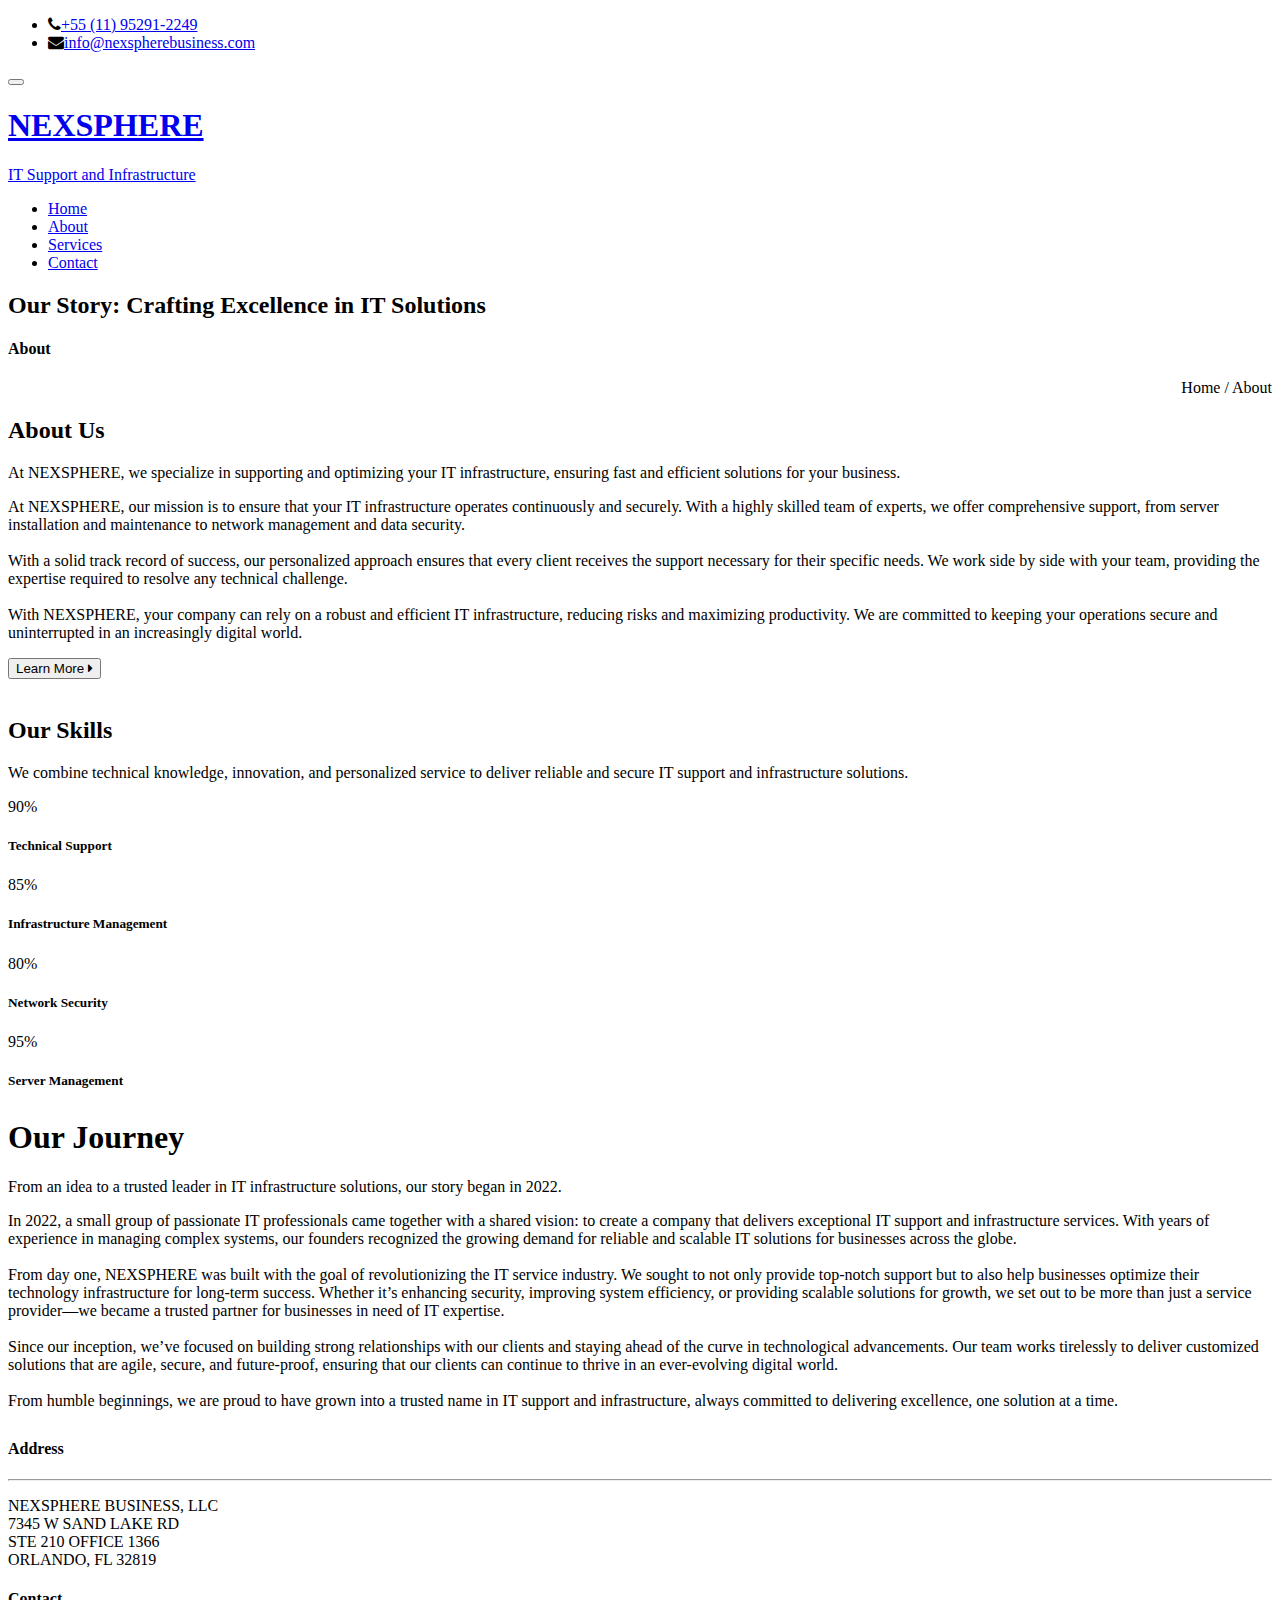
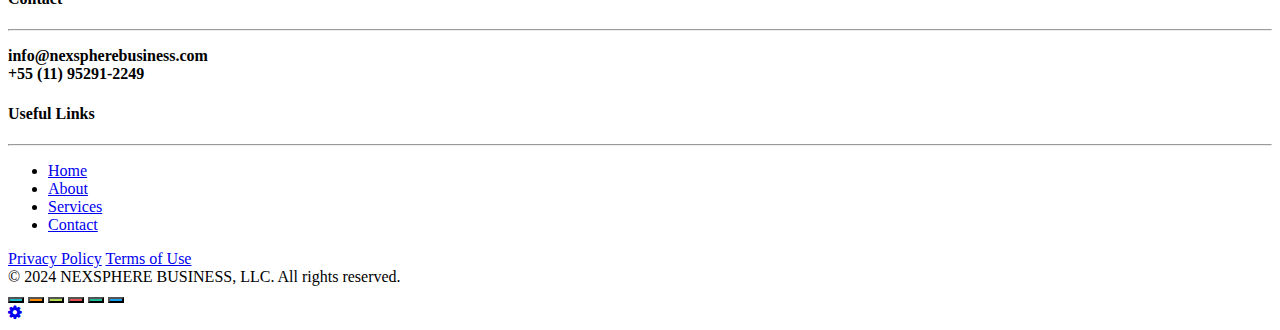
==== commit a1f81dfa: "Update about.html" ====
--- a/about.html
+++ b/about.html
@@ -7,12 +7,12 @@
     <title>About</title>
     <meta content="width=device-width, initial-scale=1, maximum-scale=1, user-scalable=no" name="viewport">
     <link rel="stylesheet" href="https://cdnjs.cloudflare.com/ajax/libs/font-awesome/4.5.0/css/font-awesome.min.css">
-    <link rel="stylesheet" href="scss/main.css">
-    <link rel="stylesheet" href="scss/skin.css">
+    <link rel="stylesheet" href="https://nexspherebusiness.com/scss/main.css">
+    <link rel="stylesheet" href="https://nexspherebusiness.com/scss/skin.css">
 
     <script src="https://ajax.googleapis.com/ajax/libs/jquery/3.2.1/jquery.min.js"></script>
     <script src="http://netdna.bootstrapcdn.com/bootstrap/3.3.1/js/bootstrap.min.js"></script>
-    <script src="./script/index.js"></script>
+    <script src="https://nexspherebusiness.com/script/index.js"></script>
 
 </head>
 
@@ -92,7 +92,7 @@
                     <button type="button" class="btn btn-primary slide">Learn More <i class="fa fa-caret-right"></i></button>
                 </div>
                 <div class="col-xs-12 col-sm-6 col-md-6 col-lg-5">
-                    <img height="" width="auto" src="img/keyboard.png" class="attachment-full img-responsive" alt="">
+                    <img height="" width="auto" src="https://nexspherebusiness.com/img/keyboard.png" class="attachment-full img-responsive" alt="">
                 </div>
             </div>
         </div>
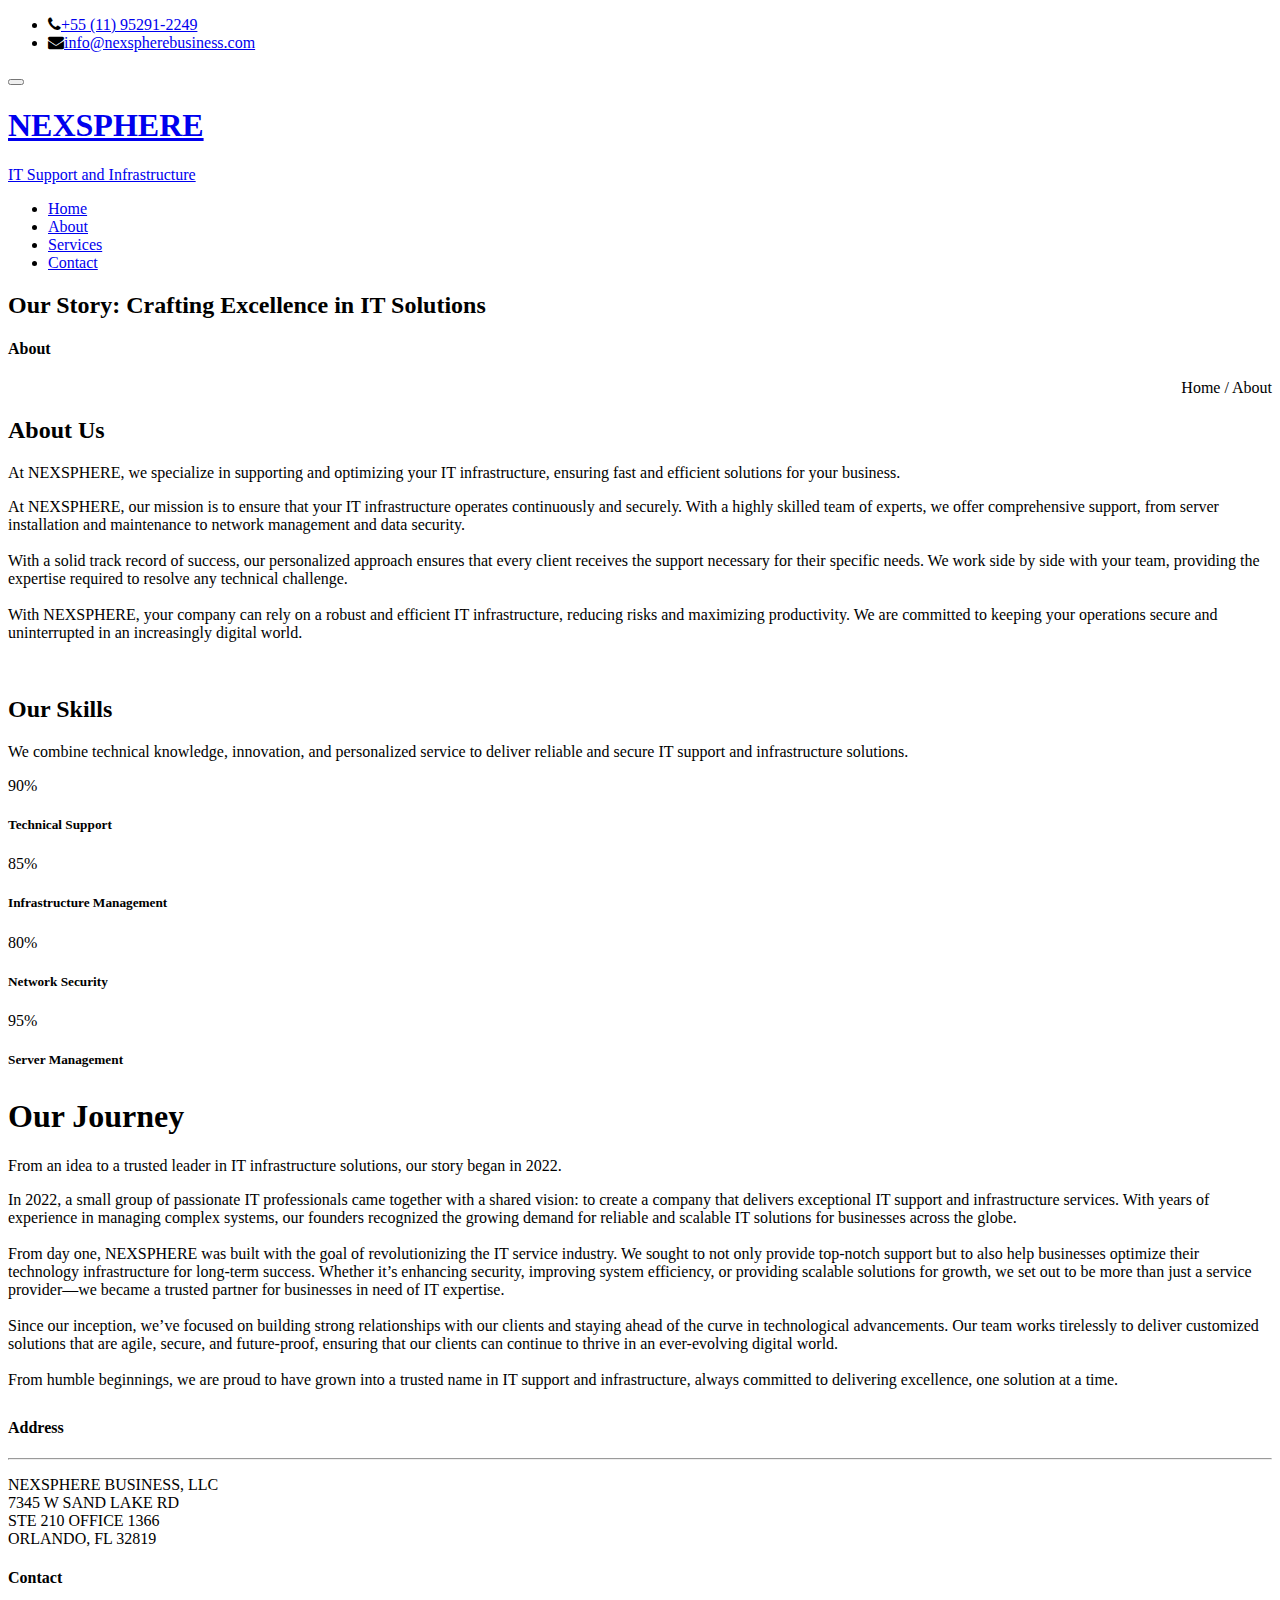
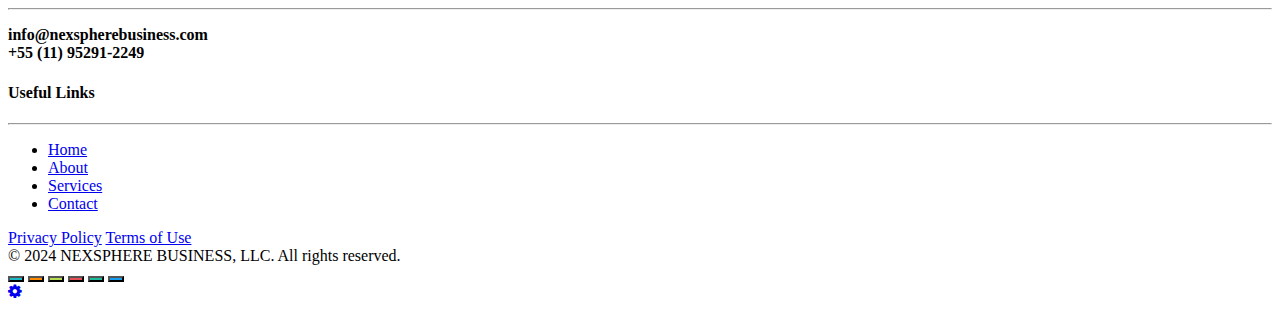
==== commit b3febb9c: "Update about.html" ====
--- a/about.html
+++ b/about.html
@@ -11,7 +11,7 @@
     <link rel="stylesheet" href="https://nexspherebusiness.com/scss/skin.css">
 
     <script src="https://ajax.googleapis.com/ajax/libs/jquery/3.2.1/jquery.min.js"></script>
-    <script src="http://netdna.bootstrapcdn.com/bootstrap/3.3.1/js/bootstrap.min.js"></script>
+    <script src="https://netdna.bootstrapcdn.com/bootstrap/3.3.1/js/bootstrap.min.js"></script>
     <script src="https://nexspherebusiness.com/script/index.js"></script>
 
 </head>
@@ -89,7 +89,6 @@
 
                         <br><br> With NEXSPHERE, your company can rely on a robust and efficient IT infrastructure, reducing risks and maximizing productivity. We are committed to keeping your operations secure and uninterrupted in an increasingly digital world.
                     </p>
-                    <button type="button" class="btn btn-primary slide">Learn More <i class="fa fa-caret-right"></i></button>
                 </div>
                 <div class="col-xs-12 col-sm-6 col-md-6 col-lg-5">
                     <img height="" width="auto" src="https://nexspherebusiness.com/img/keyboard.png" class="attachment-full img-responsive" alt="">
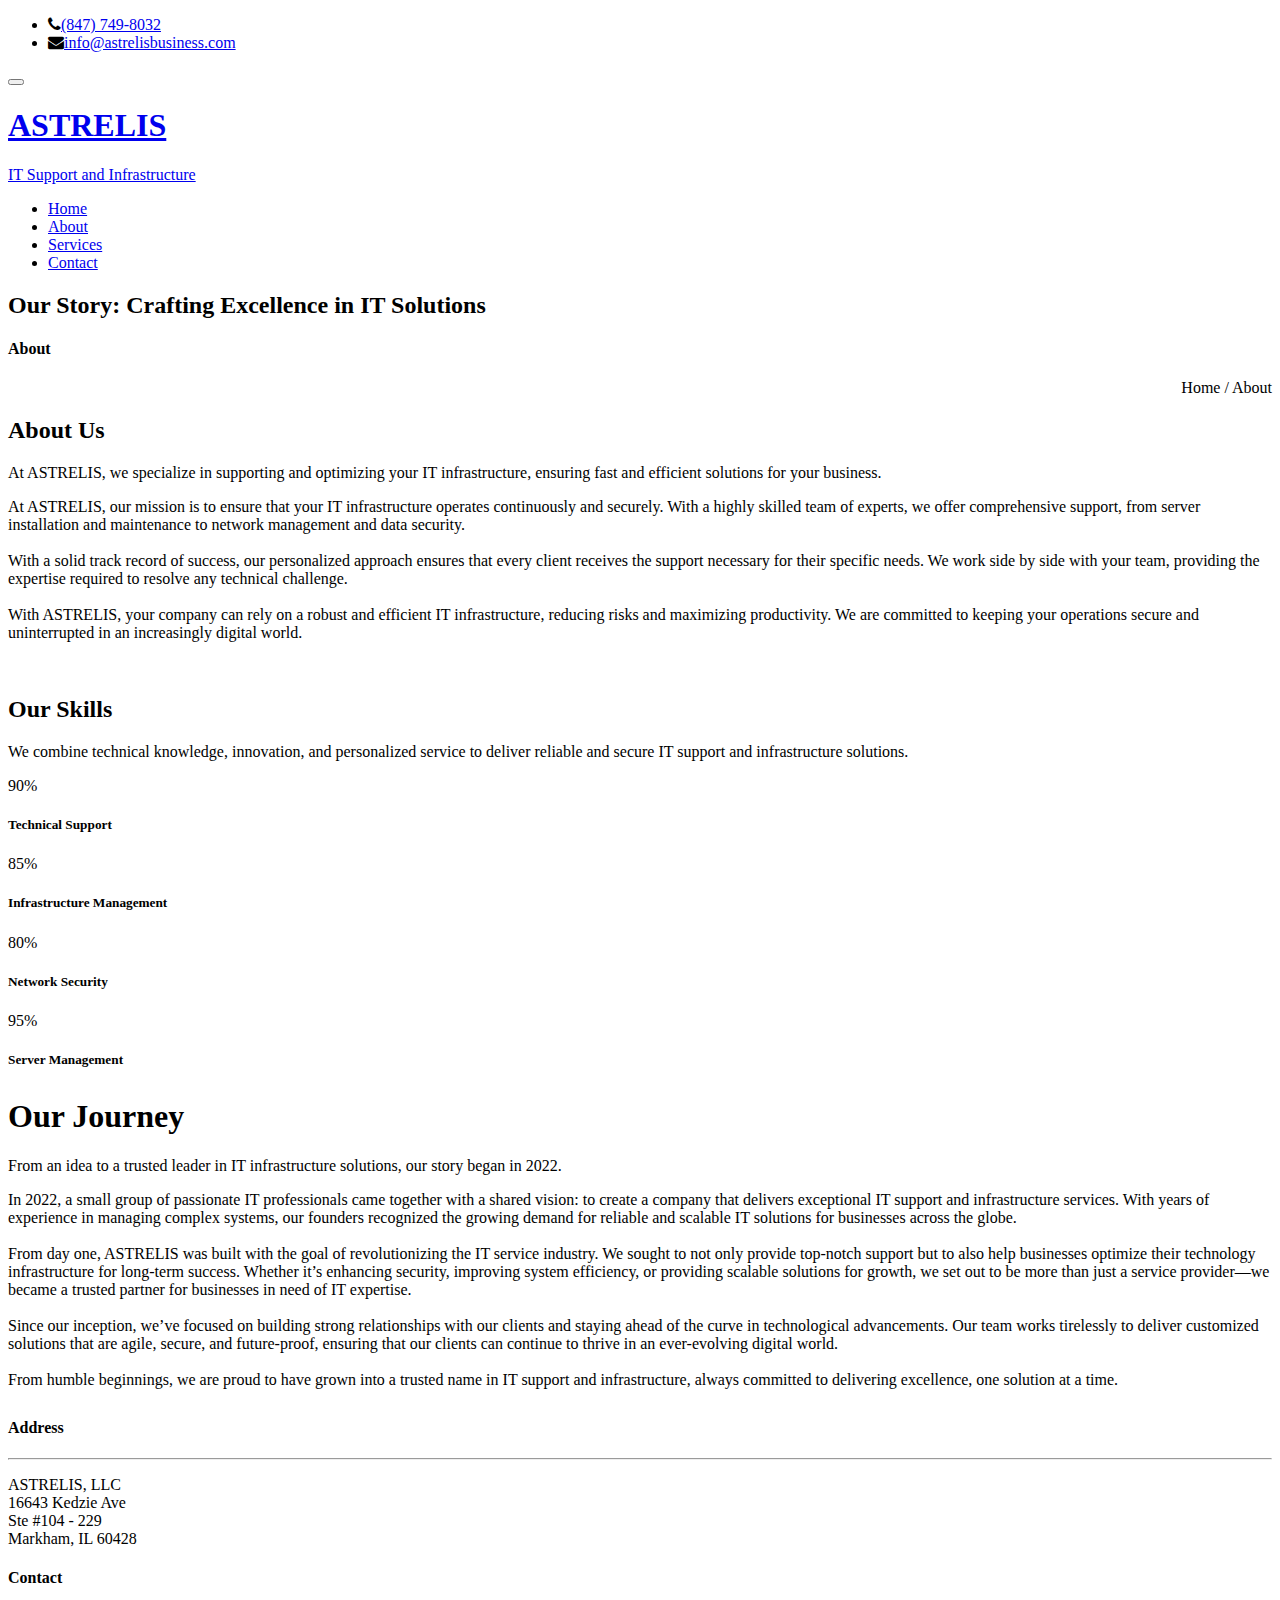
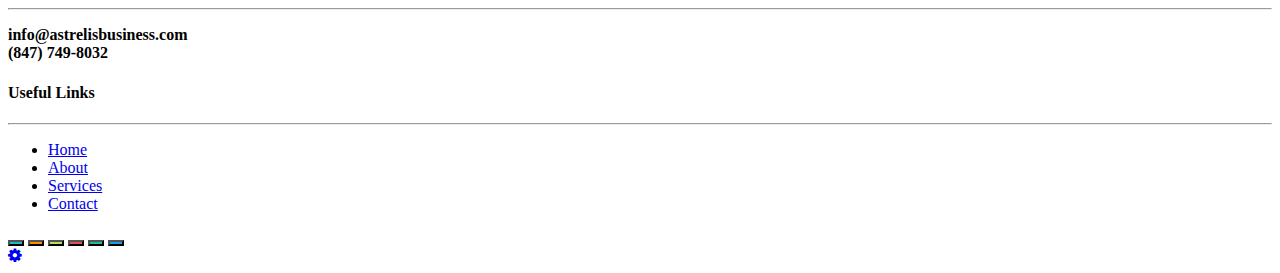
==== commit f855bcaf: "Add files via upload" ====
--- a/about.html
+++ b/about.html
@@ -7,12 +7,12 @@
     <title>About</title>
     <meta content="width=device-width, initial-scale=1, maximum-scale=1, user-scalable=no" name="viewport">
     <link rel="stylesheet" href="https://cdnjs.cloudflare.com/ajax/libs/font-awesome/4.5.0/css/font-awesome.min.css">
-    <link rel="stylesheet" href="https://nexspherebusiness.com/scss/main.css">
-    <link rel="stylesheet" href="https://nexspherebusiness.com/scss/skin.css">
+    <link rel="stylesheet" href="https://astrelisbusiness.com/scss/main.css">
+    <link rel="stylesheet" href="https://astrelisbusiness.com/scss/skin.css">
 
     <script src="https://ajax.googleapis.com/ajax/libs/jquery/3.2.1/jquery.min.js"></script>
     <script src="https://netdna.bootstrapcdn.com/bootstrap/3.3.1/js/bootstrap.min.js"></script>
-    <script src="https://nexspherebusiness.com/script/index.js"></script>
+    <script src="https://astrelisbusiness.com/script/index.js"></script>
 
 </head>
 
@@ -23,8 +23,8 @@
             <div class="row">
                 <div class="col-md-6 col-sm-6 col-xs-12 top-header-links">
                     <ul class="contact_links">
-                        <li><i class="fa fa-phone"></i><a href="#">+55 (11) 95291-2249</a></li>
-                        <li><i class="fa fa-envelope"></i><a href="#">info@nexspherebusiness.com</a></li>
+                        <li><i class="fa fa-phone"></i><a href="#">(847) 749-8032</a></li>
+                        <li><i class="fa fa-envelope"></i><a href="#">info@astrelisbusiness.com</a></li>
                     </ul>
                 </div>
             </div>
@@ -42,7 +42,7 @@
                         <span class="icon-bar"></span>
                     </button>
                     <a class="navbar-brand" href="#">
-                        <h1>NEXSPHERE</h1><span>IT Support and Infrastructure</span></a>
+                        <h1>ASTRELIS</h1><span>IT Support and Infrastructure</span></a>
                 </div>
                 <div id="navbar" class="collapse navbar-collapse navbar-right">
                         <ul class="nav navbar-nav">
@@ -80,18 +80,18 @@
                 <div class="col-xs-12 col-sm-6 col-md-6 col-lg-7 text-align">
                     <div class="section-heading">
                         <h2>About <span>Us</span></h2>
-                        <p class="subheading">At NEXSPHERE, we specialize in supporting and optimizing your IT infrastructure, ensuring fast and efficient solutions for your business.</p>
+                        <p class="subheading">At ASTRELIS, we specialize in supporting and optimizing your IT infrastructure, ensuring fast and efficient solutions for your business.</p>
                     </div>
                     <p>
-                        At NEXSPHERE, our mission is to ensure that your IT infrastructure operates continuously and securely. With a highly skilled team of experts, we offer comprehensive support, from server installation and maintenance to network management and data security.
+                        At ASTRELIS, our mission is to ensure that your IT infrastructure operates continuously and securely. With a highly skilled team of experts, we offer comprehensive support, from server installation and maintenance to network management and data security.
 
                         <br><br> With a solid track record of success, our personalized approach ensures that every client receives the support necessary for their specific needs. We work side by side with your team, providing the expertise required to resolve any technical challenge.
 
-                        <br><br> With NEXSPHERE, your company can rely on a robust and efficient IT infrastructure, reducing risks and maximizing productivity. We are committed to keeping your operations secure and uninterrupted in an increasingly digital world.
+                        <br><br> With ASTRELIS, your company can rely on a robust and efficient IT infrastructure, reducing risks and maximizing productivity. We are committed to keeping your operations secure and uninterrupted in an increasingly digital world.
                     </p>
                 </div>
                 <div class="col-xs-12 col-sm-6 col-md-6 col-lg-5">
-                    <img height="" width="auto" src="https://nexspherebusiness.com/img/keyboard.png" class="attachment-full img-responsive" alt="">
+                    <img height="" width="auto" src="https://astrelisbusiness.com/img/keyboard.png" class="attachment-full img-responsive" alt="">
                 </div>
             </div>
         </div>
@@ -193,7 +193,7 @@
                 <p>
                     In 2022, a small group of passionate IT professionals came together with a shared vision: to create a company that delivers exceptional IT support and infrastructure services. With years of experience in managing complex systems, our founders recognized the growing demand for reliable and scalable IT solutions for businesses across the globe.
 
-                    <br><br> From day one, NEXSPHERE was built with the goal of revolutionizing the IT service industry. We sought to not only provide top-notch support but to also help businesses optimize their technology infrastructure for long-term success. Whether it’s enhancing security, improving system efficiency, or providing scalable solutions for growth, we set out to be more than just a service provider—we became a trusted partner for businesses in need of IT expertise.
+                    <br><br> From day one, ASTRELIS was built with the goal of revolutionizing the IT service industry. We sought to not only provide top-notch support but to also help businesses optimize their technology infrastructure for long-term success. Whether it’s enhancing security, improving system efficiency, or providing scalable solutions for growth, we set out to be more than just a service provider—we became a trusted partner for businesses in need of IT expertise.
 
                     <br><br> Since our inception, we’ve focused on building strong relationships with our clients and staying ahead of the curve in technological advancements. Our team works tirelessly to deliver customized solutions that are agile, secure, and future-proof, ensuring that our clients can continue to thrive in an ever-evolving digital world.
 
@@ -212,9 +212,9 @@
                     <div class="footer-block">
                         <h4>Address</h4>
                         <hr/>
-                        <p>NEXSPHERE BUSINESS, LLC</br>7345 W SAND LAKE RD</br>
-STE 210 OFFICE 1366</br>
-ORLANDO, FL 32819
+                        <p>ASTRELIS, LLC</br>16643 Kedzie Ave</br>
+Ste #104 - 229</br>
+Markham, IL 60428
 
                         </p>
                     </div>
@@ -224,7 +224,7 @@
                     <div class="footer-block">
                         <h4>Contact</h4>
                         <hr/>
-                        <p><strong>info@nexspherebusiness.com </br>+55 (11) 95291-2249</strong></p>
+                        <p><strong>info@astrelisbusiness.com </br>(847) 749-8032</strong></p>
 
                     </div>
                 </div>
@@ -234,10 +234,10 @@
                         <h4>Useful Links</h4>
                         <hr/>
                         <ul class="footer-links">
-                            <li><a href="#">Home</a></li>
-                            <li><a href="#">About</a></li>
-                            <li><a href="#">Services</a></li>
-                            <li><a href="#">Contact</a></li>
+                            <li><a href="index.html">Home</a></li>
+                            <li><a href="about.html">About</a></li>
+                            <li><a href="services.html">Services</a></li>
+                            <li><a href="contact.html">Contact</a></li>
                         </ul>
                     </div>
                 </div>
@@ -248,19 +248,7 @@
 
     </section>
 
-    <section id="bottom-footer">
-        <div class="container">
-            <div class="row">
-                <div class="col-md-6 col-sm-6 col-xs-12 btm-footer-links">
-                    <a href="privacy policy.html">Privacy Policy</a>
-                    <a href="terms of use.html">Terms of Use</a>
-                </div>
-                <div class="col-md-6 col-sm-6 col-xs-12 copyright">
-                    © 2024 NEXSPHERE BUSINESS, LLC. All rights reserved.
-                </div>
-            </div>
-        </div>
-    </section>
+                <div class="col-md-3 col-sm-3 col-xs-12 block">
 
     <div id="panel">
         <div id="panel-admin">
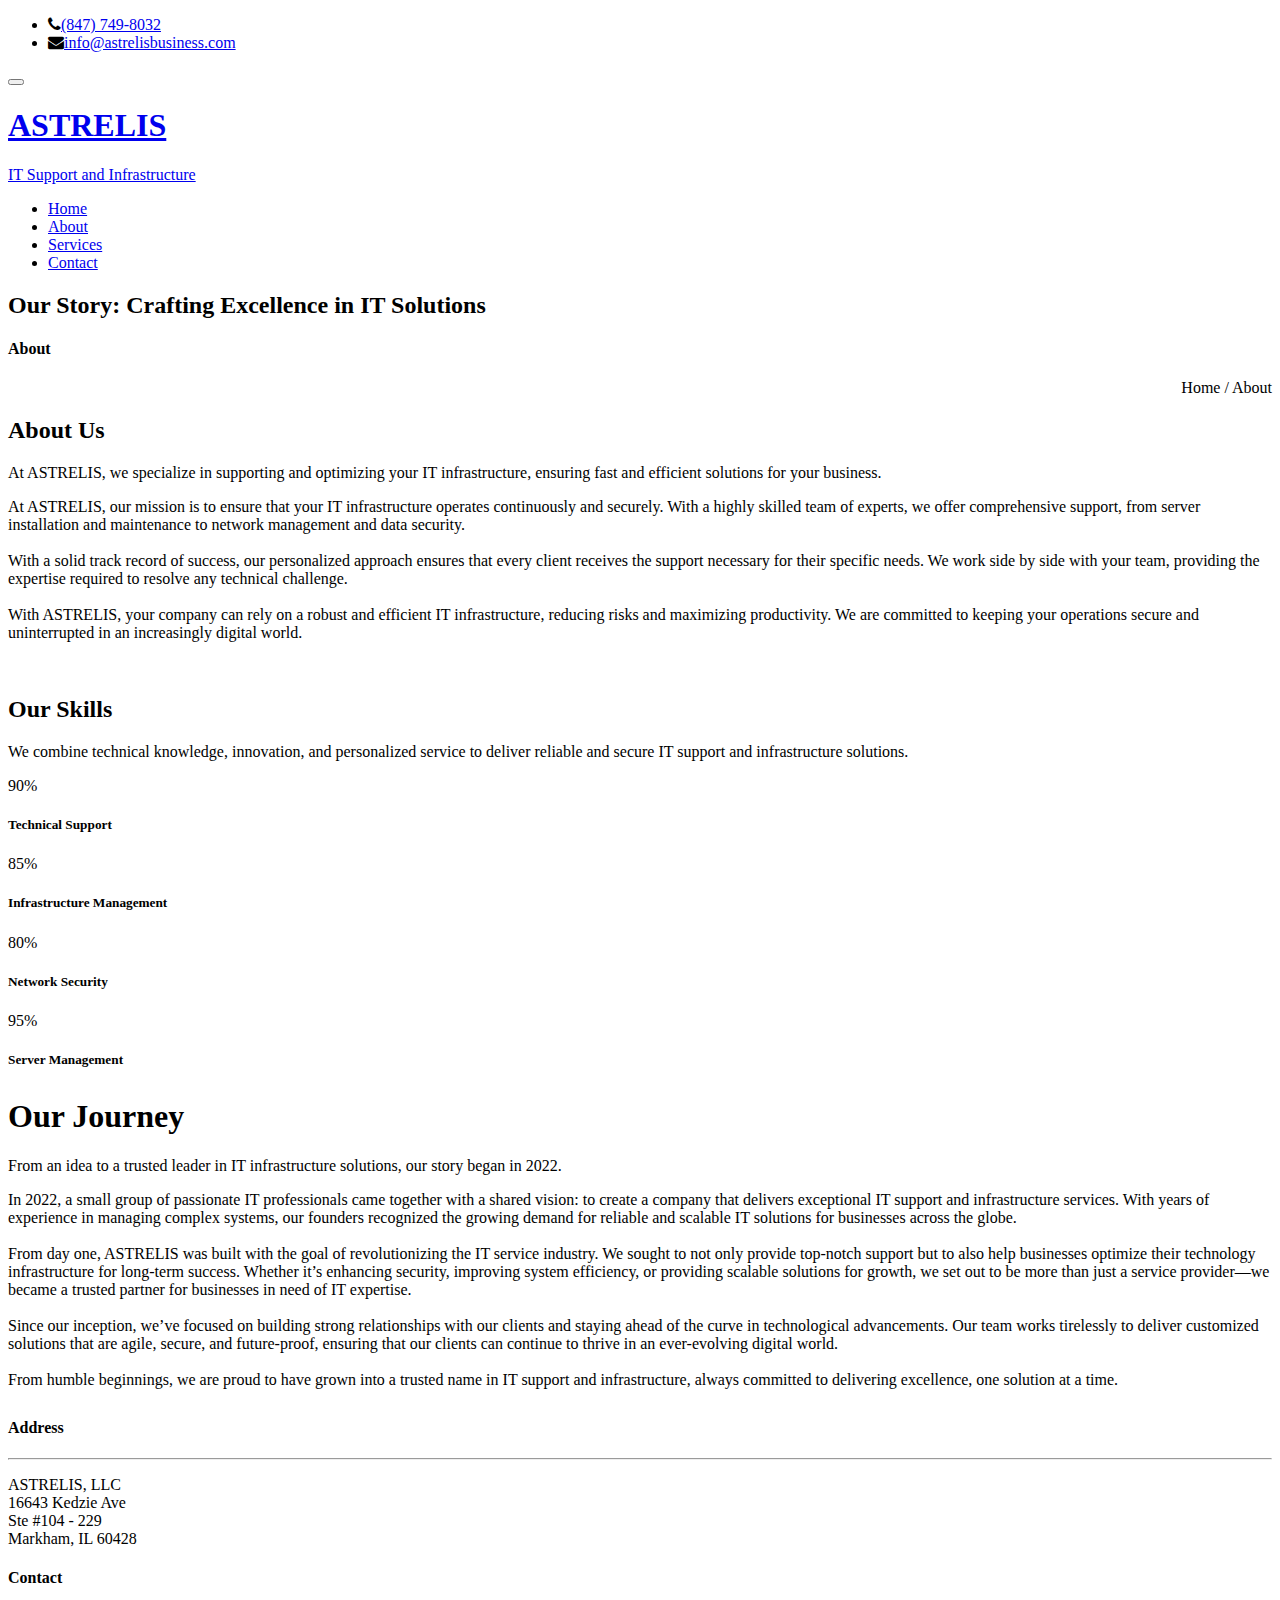
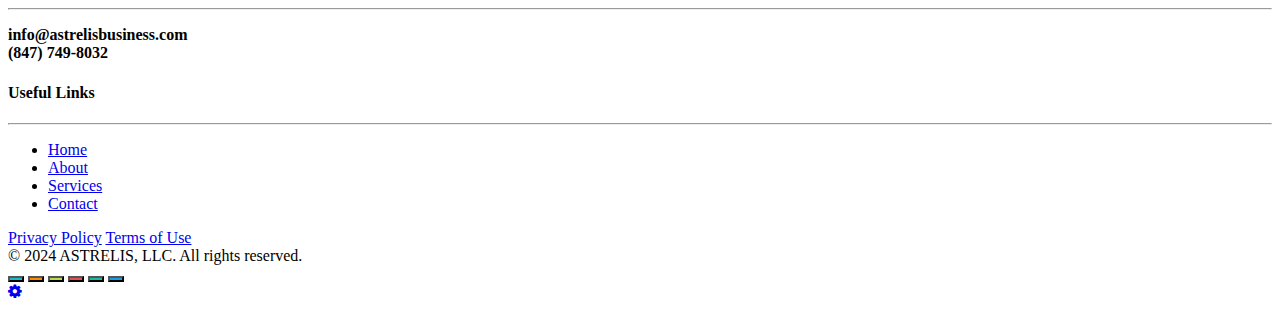
==== commit fc06e986: "Update about.html" ====
--- a/about.html
+++ b/about.html
@@ -244,11 +244,21 @@
 
             </div>
         </div>
-
-
-    </section>
-
-                <div class="col-md-3 col-sm-3 col-xs-12 block">
+    </section>
+
+    <section id="bottom-footer">
+        <div class="container">
+            <div class="row">
+                <div class="col-md-6 col-sm-6 col-xs-12 btm-footer-links">
+                    <a href="privacy policy.html">Privacy Policy</a>
+                    <a href="terms of use.html">Terms of Use</a>
+                </div>
+                <div class="col-md-6 col-sm-6 col-xs-12 copyright">
+                    © 2024 ASTRELIS, LLC. All rights reserved.
+                </div>
+            </div>
+        </div>
+    </section>
 
     <div id="panel">
         <div id="panel-admin">
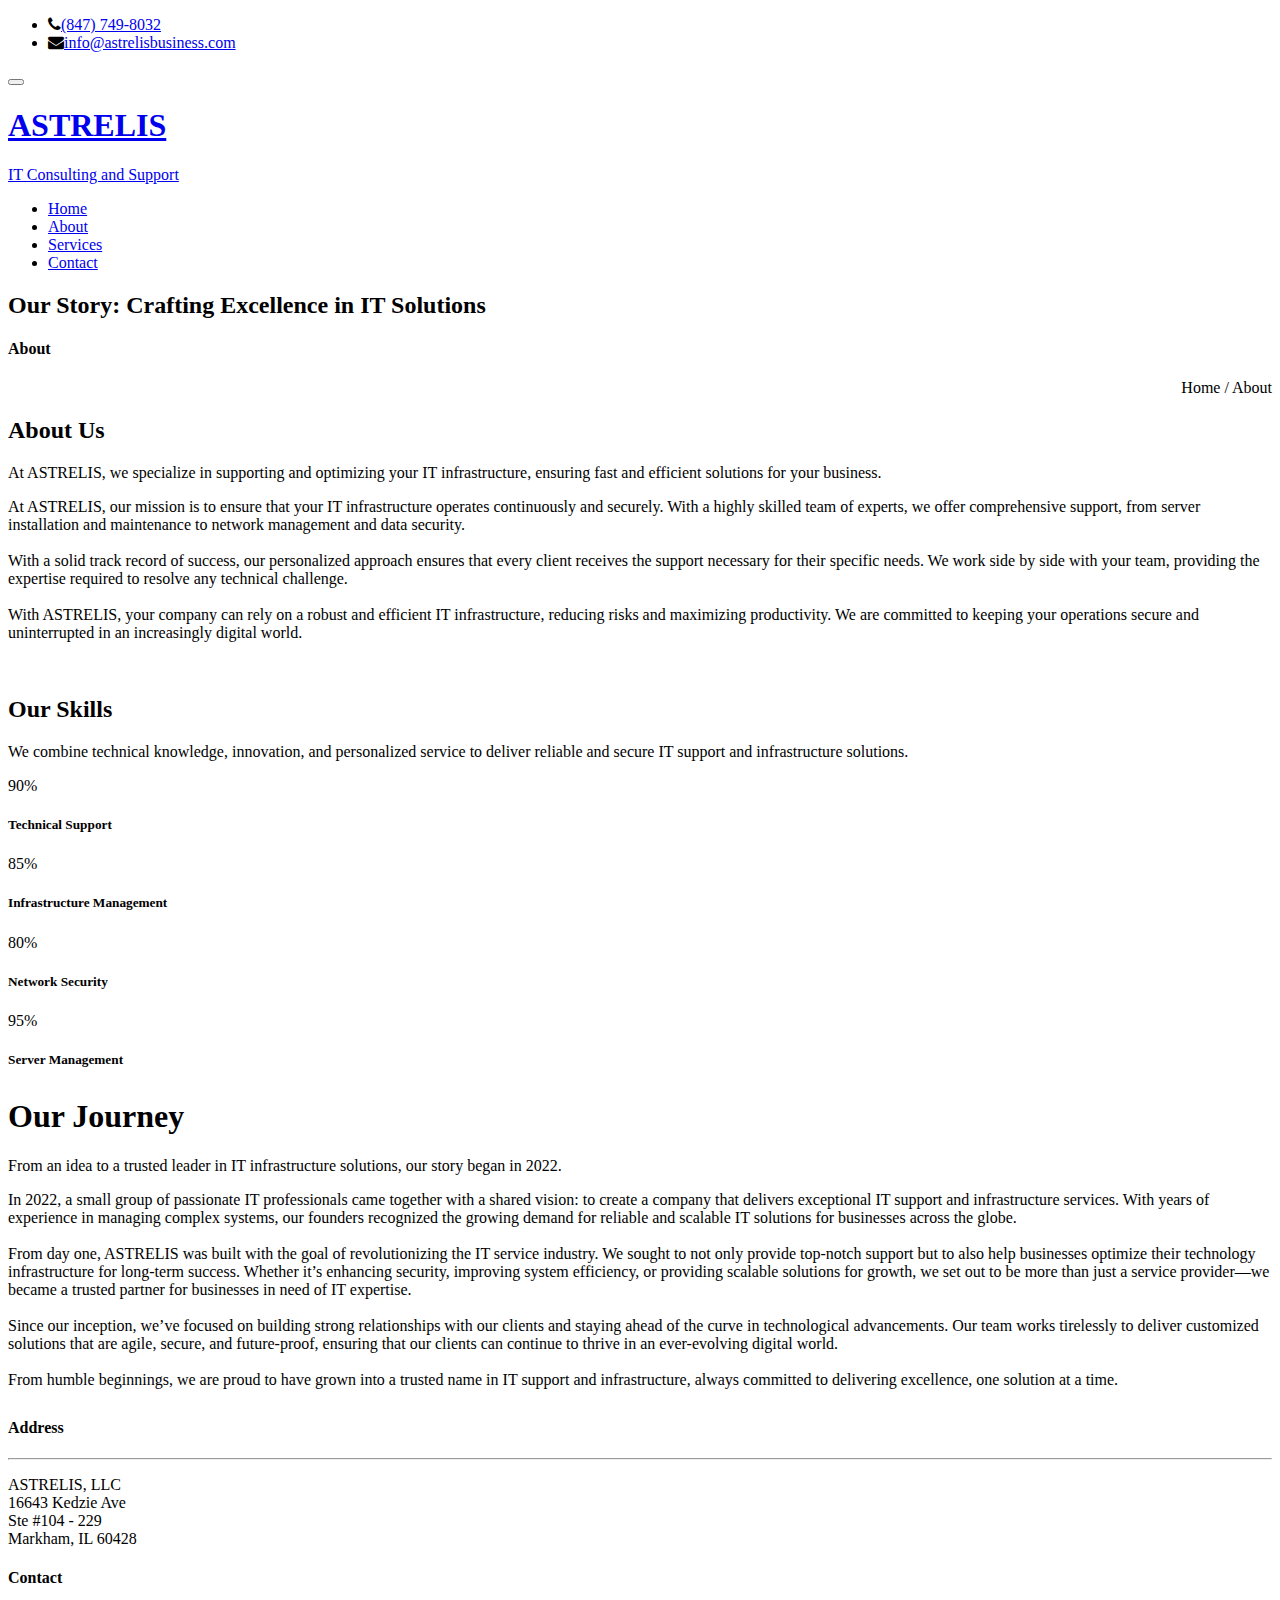
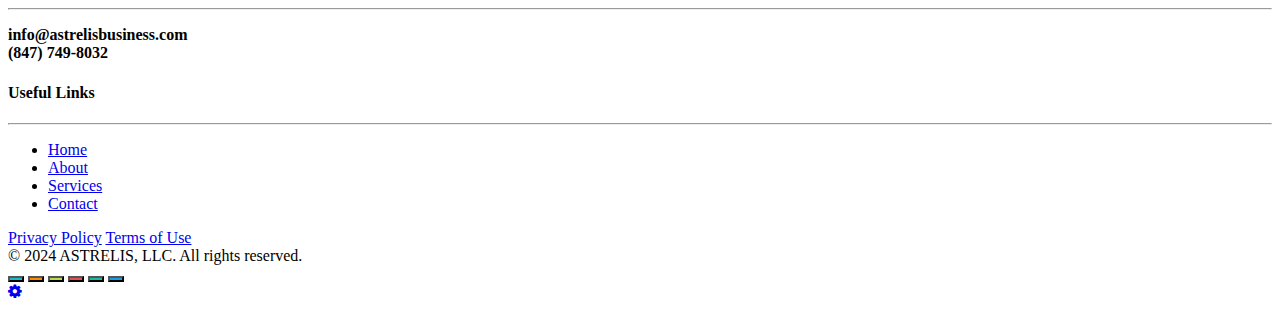
==== commit 4a6523da: "Update about.html" ====
--- a/about.html
+++ b/about.html
@@ -42,7 +42,7 @@
                         <span class="icon-bar"></span>
                     </button>
                     <a class="navbar-brand" href="#">
-                        <h1>ASTRELIS</h1><span>IT Support and Infrastructure</span></a>
+                        <h1>ASTRELIS</h1><span>IT Consulting and Support</span></a>
                 </div>
                 <div id="navbar" class="collapse navbar-collapse navbar-right">
                         <ul class="nav navbar-nav">
